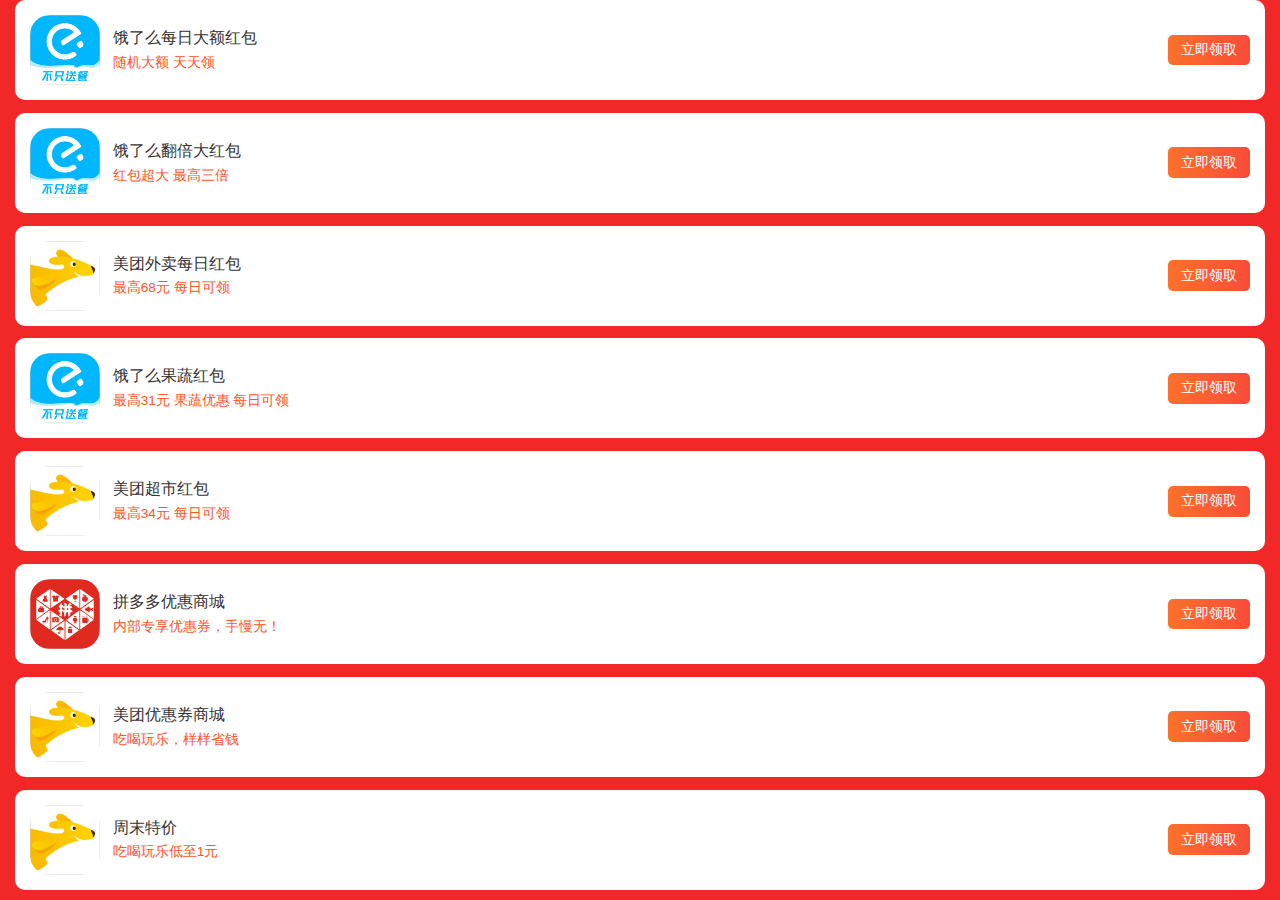
==== index.html @ 38f820df "饿了么翻倍红包" ====
<!DOCTYPE html>
<!-- saved from url=(0025)https://52cps.vercel.app/ -->
<html class="js-focus-visible" data-js-focus-visible=""><head><meta http-equiv="Content-Type" content="text/html; charset=UTF-8">
    
    <title>天天来领券(每日更新)</title>
    <meta content="width=device-width,initial-scale=1.0,maximum-scale=1.0,user-scalable=0" name="viewport">
    <meta content="yes" name="apple-mobile-web-app-capable">
    <meta content="black" name="apple-mobile-web-app-status-bar-style">
    <meta content="telephone=no" name="format-detection">
    <link href="./天天领福利_files/style.css" rel="stylesheet" type="text/css">
    <style type="text/css">

.STYLE1 {color: #FFFFFF}

    </style>
<style type="text/css">.simpread-theme-root{font-size:62.5%!important}sr-rd-content,sr-rd-desc,sr-rd-title{width:100%}sr-rd-title{display:-webkit-box;margin:1em 0 .5em;overflow:hidden;text-overflow:ellipsis;text-rendering:optimizelegibility;-webkit-line-clamp:3;-webkit-box-orient:vertical}sr-rd-content{text-align:left;word-break:break-word}sr-rd-desc{text-align:justify;line-height:2.4;margin:0 0 1.2em;box-sizing:border-box}sr-rd-content{font-size:25.6px;font-size:1.6rem;line-height:1.6}sr-rd-content h1,sr-rd-content h1 *,sr-rd-content h2,sr-rd-content h2 *,sr-rd-content h3,sr-rd-content h3 *,sr-rd-content h4,sr-rd-content h4 *,sr-rd-content h5,sr-rd-content h5 *,sr-rd-content h6,sr-rd-content h6 *{word-break:break-all}sr-rd-content div,sr-rd-content p{display:block;float:inherit;line-height:1.6;font-size:25.6px;font-size:1.6rem}sr-rd-content div,sr-rd-content p,sr-rd-content pre,sr-rd-content sr-blockquote{margin:0 0 1.2em;word-break:break-word}sr-rd-content a{padding:0 5px;vertical-align:baseline;vertical-align:initial}sr-rd-content a,sr-rd-content a:link{color:inherit;font-size:inherit;font-weight:inherit;border:none}sr-rd-content a:hover{background:transparent}sr-rd-content img{margin:10px;padding:5px;max-width:100%;background:#fff;border:1px solid #bbb;box-shadow:1px 1px 3px #d4d4d4}sr-rd-content figcaption{text-align:center;font-size:14px}sr-rd-content sr-blockquote{display:block;position:relative;padding:15px 25px;text-align:left;line-height:inherit}sr-rd-content sr-blockquote:before{position:absolute}sr-rd-content sr-blockquote *{margin:0;font-size:inherit}sr-rd-content table{width:100%;margin:0 0 1.2em;word-break:keep-all;word-break:normal;overflow:auto;border:none}sr-rd-content table td,sr-rd-content table th{border:none}sr-rd-content ul{margin:0 0 1.2em;margin-left:1.3em;padding:0;list-style:disc}sr-rd-content ol{list-style:decimal;margin:0;padding:0}sr-rd-content ol li,sr-rd-content ul li{font-size:inherit;list-style:disc;margin:0 0 1.2em}sr-rd-content ol li{list-style:decimal;margin-left:1.3em}sr-rd-content ol li *,sr-rd-content ul li *{margin:0;text-align:left;text-align:initial}sr-rd-content li ol,sr-rd-content li ul{margin-bottom:.8em;margin-left:2em}sr-rd-content li ul{list-style:circle}sr-rd-content pre{font-family:Consolas,Monaco,Andale Mono,Source Code Pro,Liberation Mono,Courier,monospace;display:block;padding:15px;line-height:1.5;word-break:break-all;word-wrap:break-word;white-space:pre;overflow:auto}sr-rd-content pre,sr-rd-content pre *,sr-rd-content pre div{font-size:17.6px;font-size:1.1rem}sr-rd-content li pre code,sr-rd-content p pre code,sr-rd-content pre{background-color:transparent;border:none}sr-rd-content pre code{margin:0;padding:0}sr-rd-content pre code,sr-rd-content pre code *{font-size:17.6px;font-size:1.1rem}sr-rd-content pre p{margin:0;padding:0;color:inherit;font-size:inherit;line-height:inherit}sr-rd-content li code,sr-rd-content p code{margin:0 4px;padding:2px 4px;font-size:17.6px;font-size:1.1rem}sr-rd-content mark{margin:0 5px;padding:2px;background:#fffdd1;border-bottom:1px solid #ffedce}.sr-rd-content-img{width:90%;height:auto}.sr-rd-content-img-load{width:48px;height:48px;margin:0;padding:0;border-style:none;border-width:0;background-repeat:no-repeat;background-image:url([data-uri])}.sr-rd-content-center{text-align:center;display:-webkit-box;-webkit-box-align:center;-webkit-box-pack:center;-webkit-box-orient:vertical}.sr-rd-content-center-small{display:-webkit-inline-box;display:-ms-inline-flexbox;display:inline-flex}.sr-rd-content-center-small img{margin:0;padding:0;border:0;box-shadow:none}.sr-rd-content-nobeautify{margin:0;padding:0;border:0;box-shadow:0 0 0}sr-rd-mult{display:-webkit-box;display:-ms-flexbox;display:flex;-webkit-box-orient:horizontal;-webkit-box-direction:normal;-ms-flex-direction:row;flex-direction:row;margin:0 0 16px;padding:16px 0 24px;width:100%;background-color:#fff;border-radius:4px;box-shadow:0 1px 2px 0 rgba(60,64,67,.3),0 2px 6px 2px rgba(60,64,67,.15)}sr-rd-mult:hover{-webkit-transition:all .45s 0ms;transition:all .45s 0ms;box-shadow:1px 1px 8px rgba(0,0,0,.16)}sr-rd-mult sr-rd-mult-content{padding:0 16px;overflow:auto}sr-rd-mult sr-rd-mult-avatar,sr-rd-mult sr-rd-mult-content{display:-webkit-box;display:-ms-flexbox;display:flex;-webkit-box-orient:vertical;-webkit-box-direction:normal;-ms-flex-direction:column;flex-direction:column}sr-rd-mult sr-rd-mult-avatar{-webkit-box-align:center;-ms-flex-align:center;align-items:center;margin:0 15px}sr-rd-mult sr-rd-mult-avatar span{display:-webkit-box;-webkit-line-clamp:1;-webkit-box-orient:vertical;max-width:75px;overflow:hidden;text-overflow:ellipsis;text-align:left;font-size:16px;font-size:1rem}sr-rd-mult sr-rd-mult-avatar img{margin-bottom:0;max-width:50px;max-height:50px;width:50px;height:50px;border-radius:50%}sr-rd-mult sr-rd-mult-avatar .sr-rd-content-center{margin:0}sr-page{display:-webkit-box;display:-ms-flexbox;display:flex;-webkit-box-orient:horizontal;-webkit-box-direction:normal;-ms-flex-direction:row;flex-direction:row;-webkit-box-pack:justify;-ms-flex-pack:justify;justify-content:space-between;width:100%}</style><style type="text/css">sr-rd-theme-github{display:none}sr-rd-content h1,sr-rd-content h2,sr-rd-content h3,sr-rd-content h4,sr-rd-content h5,sr-rd-content h6{position:relative;margin-top:1em;margin-bottom:1pc;font-weight:700;line-height:1.4;text-align:left;color:#363636}sr-rd-content h1{padding-bottom:.3em;font-size:57.6px;font-size:3.6rem;line-height:1.2}sr-rd-content h2{padding-bottom:.3em;font-size:44.8px;font-size:2.8rem;line-height:1.225}sr-rd-content h3{font-size:38.4px;font-size:2.4rem;line-height:1.43}sr-rd-content h4{font-size:32px;font-size:2rem}sr-rd-content h5,sr-rd-content h6{font-size:25.6px;font-size:1.6rem}sr-rd-content h6{color:#777}sr-rd-content ol,sr-rd-content ul{list-style-type:disc;padding:0;padding-left:2em}sr-rd-content ol ol,sr-rd-content ul ol{list-style-type:lower-roman}sr-rd-content ol ol ol,sr-rd-content ol ul ol,sr-rd-content ul ol ol,sr-rd-content ul ul ol{list-style-type:lower-alpha}sr-rd-content table{width:100%;overflow:auto;word-break:normal;word-break:keep-all}sr-rd-content table th{font-weight:700}sr-rd-content table td,sr-rd-content table th{padding:6px 13px;border:1px solid #ddd}sr-rd-content table tr{background-color:#fff;border-top:1px solid #ccc}sr-rd-content table tr:nth-child(2n){background-color:#f8f8f8}sr-rd-content sr-blockquote{border-left:4px solid #ddd}.simpread-theme-root{background-color:#fff;color:#333}sr-rd-title{font-family:PT Sans,SF UI Display,\.PingFang SC,PingFang SC,Neue Haas Grotesk Text Pro,Arial Nova,Segoe UI,Microsoft YaHei,Microsoft JhengHei,Helvetica Neue,Source Han Sans SC,Noto Sans CJK SC,Source Han Sans CN,Noto Sans SC,Source Han Sans TC,Noto Sans CJK TC,Hiragino Sans GB,sans-serif;font-size:54.4px;font-size:3.4rem;font-weight:700;line-height:1.3}sr-rd-desc{position:relative;margin:0;margin-bottom:30px;padding:25px;padding-left:56px;font-size:28.8px;font-size:1.8rem;color:#777;background-color:rgba(0,0,0,.05);box-sizing:border-box}sr-rd-desc:before{content:"\201C";position:absolute;top:-28px;left:16px;font-size:80px;font-family:Arial;color:rgba(0,0,0,.15)}sr-rd-content,sr-rd-content *,sr-rd-content div,sr-rd-content p{color:#363636;font-weight:400;line-height:1.8}sr-rd-content b *,sr-rd-content strong,sr-rd-content strong * sr-rd-content b{-webkit-animation:none 0s ease 0s 1 normal none running;animation:none 0s ease 0s 1 normal none running;-webkit-backface-visibility:visible;backface-visibility:visible;background:transparent none repeat 0 0/auto auto padding-box border-box scroll;border:medium none currentColor;border-collapse:separate;-o-border-image:none;border-image:none;border-radius:0;border-spacing:0;bottom:auto;box-shadow:none;box-sizing:content-box;caption-side:top;clear:none;clip:auto;color:#000;-webkit-columns:auto;-moz-columns:auto;columns:auto;-webkit-column-count:auto;-moz-column-count:auto;column-count:auto;-webkit-column-fill:balance;-moz-column-fill:balance;column-fill:balance;-webkit-column-gap:normal;-moz-column-gap:normal;column-gap:normal;-webkit-column-rule:medium none currentColor;-moz-column-rule:medium none currentColor;column-rule:medium none currentColor;-webkit-column-span:1;-moz-column-span:1;column-span:1;-webkit-column-width:auto;-moz-column-width:auto;column-width:auto;content:normal;counter-increment:none;counter-reset:none;cursor:auto;direction:ltr;display:inline;empty-cells:show;float:none;font-family:serif;font-size:medium;font-style:normal;font-variant:normal;font-weight:400;font-stretch:normal;line-height:normal;height:auto;-webkit-hyphens:none;-ms-hyphens:none;hyphens:none;left:auto;letter-spacing:normal;list-style:disc outside none;margin:0;max-height:none;max-width:none;min-height:0;min-width:0;opacity:1;orphans:2;outline:medium none invert;overflow:visible;overflow-x:visible;overflow-y:visible;padding:0;page-break-after:auto;page-break-before:auto;page-break-inside:auto;-webkit-perspective:none;perspective:none;-webkit-perspective-origin:50% 50%;perspective-origin:50% 50%;position:static;right:auto;-moz-tab-size:8;-o-tab-size:8;tab-size:8;table-layout:auto;text-align:left;text-align-last:auto;text-decoration:none;text-indent:0;text-shadow:none;text-transform:none;top:auto;-webkit-transform:none;transform:none;-webkit-transform-origin:50% 50% 0;transform-origin:50% 50% 0;-webkit-transform-style:flat;transform-style:flat;-webkit-transition:none 0s ease 0s;transition:none 0s ease 0s;unicode-bidi:normal;vertical-align:baseline;visibility:visible;white-space:normal;widows:2;width:auto;word-spacing:normal;z-index:auto;all:initial}sr-rd-content a,sr-rd-content a:link{color:#4183c4;text-decoration:none}sr-rd-content a:active,sr-rd-content a:focus,sr-rd-content a:hover{color:#4183c4;text-decoration:underline}sr-rd-content pre{background-color:#f7f7f7;border-radius:3px}sr-rd-content li code,sr-rd-content p code{background-color:rgba(0,0,0,.04);border-radius:3px}.simpread-multi-root{background:#f8f9fa}</style><style type="text/css">sr-rd-theme-newsprint{display:none}sr-rd-content h1,sr-rd-content h2,sr-rd-content h3,sr-rd-content h4,sr-rd-content h5,sr-rd-content h6{font-weight:700}sr-rd-content h1{font-size:48px;font-size:3rem;line-height:1.6em;margin-top:2em}sr-rd-content h2,sr-rd-content h3{font-size:32px;font-size:2rem;line-height:1.15;margin-top:2.285714em;margin-bottom:1.15em}sr-rd-content h3{font-weight:400}sr-rd-content h4{font-size:28.8px;font-size:1.8rem;margin-top:2.67em}sr-rd-content h5,sr-rd-content h6{font-size:25.6px;font-size:1.6rem}sr-rd-content h1{border-bottom:1px solid;margin-bottom:1.875em;padding-bottom:.8125em}sr-rd-content ol,sr-rd-content ul{margin:0 0 1.5em 1.5em}sr-rd-content ol li{list-style-type:decimal;list-style-position:outside}sr-rd-content ul li{list-style-type:disc;list-style-position:outside}sr-rd-content table{width:100%;margin-bottom:1.5em;font-size:25.6px;font-size:1.6rem}sr-rd-content thead th,tfoot th{padding:.25em .25em .25em .4em;text-transform:uppercase}sr-rd-content th{text-align:left}sr-rd-content td{vertical-align:top;padding:.25em .25em .25em .4em}sr-rd-content thead{background-color:#dadada}sr-rd-content tr:nth-child(2n){background:#e8e7e7}sr-rd-content sr-blockquote{padding:10px 15px;border-left-style:solid;border-left-width:10px;border-color:#d6dbdf;background:none repeat scroll 0 0 rgba(102,128,153,.05);text-align:left}sr-rd-content sr-blockquote:before{content:""}.simpread-multi-root,.simpread-theme-root{background-color:#f3f2ee;color:#2c3e50}sr-rd-title{font-family:PingFang SC,Hiragino Sans GB,Microsoft Yahei,WenQuanYi Micro Hei,sans-serif;line-height:1.5;font-weight:500;font-size:48px;font-size:3rem;color:#07b;border-bottom:1px solid;margin-bottom:1.875em;padding-bottom:.8125em}sr-rd-desc{color:rgba(102,128,153,.6);background-color:rgba(102,128,153,.075);border-radius:4px;margin-bottom:1em;padding:15px;font-size:32px;font-size:2rem;line-height:1.5;text-align:center}sr-rd-content,sr-rd-content *,sr-rd-content div,sr-rd-content p{line-height:1.8;color:#2c3e50}sr-rd-content a,sr-rd-content a:link{color:#08c;text-decoration:none}sr-rd-content a:active,sr-rd-content a:focus,sr-rd-content a:hover{color:#5ba4e5}sr-rd-content li code,sr-rd-content p code,sr-rd-content pre{background-color:#dadada}sr-rd-mult{background-color:rgba(102,128,153,.075)}</style><style type="text/css">sr-rd-theme-gothic{display:none}sr-rd-content h1{line-height:64px;line-height:4rem;margin:64px 0 28px;margin:4rem 0 1.75rem;padding:20px 30px}sr-rd-content h1,sr-rd-content h2{font-weight:400;text-align:center;text-transform:uppercase}sr-rd-content h2{line-height:48px;line-height:3rem;margin:48px 0 31px;margin:3rem 0 1.9375rem;padding:0 30px}sr-rd-content h3,sr-rd-content h4,sr-rd-content h5{font-weight:400}sr-rd-content h6{font-weight:700}sr-rd-content h1{font-size:57.6px;font-size:3.6rem}sr-rd-content h2{font-size:51.2px;font-size:3.2rem}sr-rd-content h3{font-size:40px;font-size:2.5rem}sr-rd-content h4{font-size:35.2px;font-size:2.2rem}sr-rd-content h5{font-size:30.4px;font-size:1.9rem}sr-rd-content h6{font-size:27.2px;font-size:1.7rem}sr-rd-content h1,sr-rd-content h2,sr-rd-content h3,sr-rd-content h4,sr-rd-content h5,sr-rd-content h6{margin-top:1.2em;margin-bottom:.6em;color:#111}sr-rd-content ol,sr-rd-content ul{list-style-type:disc;margin-left:3em}sr-rd-content ol ol,sr-rd-content ul ol{list-style-type:lower-roman}sr-rd-content ol ol ol,sr-rd-content ol ul ol,sr-rd-content ul ol ol,sr-rd-content ul ul ol{list-style-type:lower-alpha}sr-rd-content table{margin-bottom:20px}sr-rd-content table td,sr-rd-content table th{padding:8px;line-height:20px;line-height:1.25rem;vertical-align:top;border-top:1px solid #ddd}sr-rd-content table th{font-weight:700}sr-rd-content table thead th{vertical-align:bottom}sr-rd-content table caption+thead tr:first-child td,sr-rd-content table caption+thead tr:first-child th,sr-rd-content table colgroup+thead tr:first-child td,sr-rd-content table colgroup+thead tr:first-child th,sr-rd-content table thead:first-child tr:first-child td,sr-rd-content table thead:first-child tr:first-child th{border-top:0}sr-rd-content table tbody+tbody{border-top:2px solid #ddd}sr-rd-content sr-blockquote{margin:0 0 17.777px;margin:0 0 1.11111rem;padding:8px 17.777px 0 16.888px;padding:.5rem 1.11111rem 0 1.05556rem;border-left:1px solid gray}sr-rd-content sr-blockquote,sr-rd-content sr-blockquote p{line-height:2;color:#6f6f6f}.simpread-multi-root,.simpread-theme-root{background:#fcfcfc;color:#333}sr-rd-title{font-weight:400;line-height:64px;line-height:4rem;text-align:center;text-transform:uppercase;color:#111;font-size:51.2px;font-size:3.2rem}sr-rd-desc{margin:0 0 17.777px;margin:0 0 1.11111rem;padding:8px 17.777px 0 16.888px;padding:.5rem 1.11111rem 0 1.05556rem;font-size:32px;font-size:2rem;line-height:2;color:#6f6f6f;border-left:1px solid gray}sr-rd-content{font-weight:400;color:#333}sr-rd-content *,sr-rd-content div,sr-rd-content p{color:#333}sr-rd-content a,sr-rd-content a:link{color:#900;text-decoration:none}sr-rd-content a:active,sr-rd-content a:focus,sr-rd-content a:hover{color:#900;text-decoration:underline}sr-rd-content li code,sr-rd-content p code,sr-rd-content pre{background-color:transparent;border:1px solid #ccc}sr-rd-mult{background-color:#f2f2f2}</style><style type="text/css">sr-rd-theme-engwrite{display:none}sr-rd-content h1,sr-rd-content h2,sr-rd-content h3,sr-rd-content h4,sr-rd-content h5,sr-rd-content h6{margin:20px 0 10px;padding:0;font-weight:500;-webkit-font-smoothing:antialiased}sr-rd-content h1{font-weight:300;text-align:center;font-size:44.8px;font-size:2.8rem;color:#933d3f}sr-rd-content h2{font-size:38.4px;font-size:2.4rem;border-bottom:1px solid #ccc;color:#000}sr-rd-content h3{font-size:28.8px;font-size:1.8rem}sr-rd-content h4,sr-rd-content h5,sr-rd-content h6{font-size:25.6px;font-size:1.6rem}sr-rd-content h6{color:#777}sr-rd-content ol,sr-rd-content ul{padding-left:30px}sr-rd-content ol li>:first-child,sr-rd-content ol li ol:first-of-type,sr-rd-content ol li ul:first-of-type,sr-rd-content ul li>:first-child,sr-rd-content ul li ol:first-of-type,sr-rd-content ul li ul:first-of-type{margin-top:0}sr-rd-content ol ol,sr-rd-content ol ul,sr-rd-content ul ol,sr-rd-content ul ul{margin-bottom:0}sr-rd-content table th{font-weight:700}sr-rd-content table td,sr-rd-content table th{border:1px solid #ccc;padding:6px 13px}sr-rd-content table tr{border-top:1px solid #ccc;background-color:#fff}sr-rd-content table tr:nth-child(2n){background-color:#f8f8f8}sr-rd-content sr-blockquote{text-align:left;border-top:1px dotted #cdc7bc;border-bottom:1px dotted #cdc7bc;background-color:#f8edda;color:#777}sr-blockquote>:first-child{margin-top:0}sr-blockquote>:last-child{margin-bottom:0}.simpread-multi-root,.simpread-theme-root{background-color:#fcf5ed;color:#333}sr-rd-title{font-weight:300;text-align:center;font-size:44.8px;font-size:2.8rem;color:#933d3f}sr-rd-desc{padding:10px;background-color:#f8edda;color:#777;font-size:32px;font-size:2rem;text-align:center;border-top:1px dotted #cdc7bc;border-bottom:1px dotted #cdc7bc}sr-rd-content{padding:20px 0;margin:0 auto}sr-rd-content,sr-rd-content *,sr-rd-content div,sr-rd-content p{color:#333;line-height:1.8}sr-rd-content a,sr-rd-content a:link{color:#ae3737;text-decoration:none}sr-rd-content a:active,sr-rd-content a:focus,sr-rd-content a:hover{text-decoration:underline}sr-rd-content pre{background-color:transparent;border:1px solid #ccc;border-radius:3px}sr-rd-content li code,sr-rd-content p code{border:1px solid #eaeaea;background-color:#f4ece3;border-radius:3px}sr-rd-mult{background-color:#f8edda}</style><style type="text/css">sr-rd-theme-octopress{display:none}sr-rd-content h1{font-size:56.32px;font-size:3.52rem;line-height:30.72px;line-height:1.92rem}sr-rd-content h1,sr-rd-content h2,sr-rd-content h3,sr-rd-content h4,sr-rd-content h5,sr-rd-content h6{text-rendering:optimizelegibility;margin-bottom:20.8px;margin-bottom:1.3rem;font-weight:700}sr-rd-content h2{font-size:38.4px;font-size:2.4rem}sr-rd-content h3{font-size:33.28px;font-size:2.08rem}sr-rd-content h4{font-size:28.8px;font-size:1.8rem}sr-rd-content h5,sr-rd-content h6{font-size:25.6px;font-size:1.6rem}sr-rd-content h1,sr-rd-content h2{padding-top:27.2px;padding-top:1.7rem;padding-bottom:19.2px;padding-bottom:1.2rem;background:url("[data-uri]") 0 100% repeat-x}sr-rd-content h2{padding-top:20.8px;padding-top:1.3rem;padding-bottom:0}sr-rd-content ul{list-style-type:disc}sr-rd-content ul ul{list-style-type:circle;margin-bottom:0}sr-rd-content ul ul ul{list-style-type:square;margin-bottom:0}sr-rd-content ol{list-style-type:decimal}sr-rd-content ol ol{list-style-type:lower-alpha;margin-bottom:0}sr-rd-content ol ol ol{list-style-type:lower-roman;margin-bottom:0}sr-rd-content ol,sr-rd-content ol ol,sr-rd-content ol ul,sr-rd-content ul,sr-rd-content ul ol,sr-rd-content ul ul{margin-left:1.3em}sr-rd-content ol ol,sr-rd-content ol ul,sr-rd-content ul ol,sr-rd-content ul ul{margin-bottom:0}sr-rd-content table{width:100%;overflow:auto;word-break:normal;word-break:keep-all}sr-rd-content table th{font-weight:700}sr-rd-content table td,sr-rd-content table th{padding:6px 13px;border:1px solid #ddd}sr-rd-content table tr{background-color:#fff;border-top:1px solid #ccc}sr-rd-content table tr:nth-child(2n){background-color:#f8f8f8}sr-rd-content sr-blockquote{font-style:italic;font-size:inherit;line-height:2;padding-left:1em;border-left:4px solid hsla(0,0%,67%,.5)}.simpread-multi-root,.simpread-theme-root{background:#f8f8f8 url("[data-uri]") 0 0;color:#333}sr-rd-title{font-size:56.32px;font-size:3.52rem;line-height:64px;line-height:4rem;font-weight:700;background:url([data-uri]…sTAAALEwEAmpwYAAAAFUlEQVQIHWNIS0sr/v//PwMMDzY+ADqMahlW4J91AAAAAElFTkSuQmCC) 0 100% repeat-x}sr-rd-desc{font-style:italic;font-size:30.72px;font-size:1.92rem;line-height:2;padding-left:1em;border-left:4px solid hsla(0,0%,67%,.5)}sr-rd-content{margin:0 auto;padding:1em 0}sr-rd-content,sr-rd-content *,sr-rd-content div,sr-rd-content p{line-height:2;color:#333}sr-rd-content a,sr-rd-content a:link{color:#1863a1;text-decoration:underline}sr-rd-content a:active,sr-rd-content a:focus,sr-rd-content a:hover{color:#0181eb;text-decoration:underline}sr-rd-content pre{color:#586e75;background-color:#fdf6e3;border-radius:.4em;border:1px solid #e7dec3}sr-rd-content li code,sr-rd-content p code{color:#555;background-color:transparent;border:1px solid #ddd}sr-rd-mult{background-color:#ededed}</style><style type="text/css">sr-rd-theme-pixyii{display:none}sr-rd-content h1,sr-rd-content h1 *,sr-rd-content h2,sr-rd-content h2 *,sr-rd-content h3,sr-rd-content h3 *,sr-rd-content h4,sr-rd-content h4 *,sr-rd-content h5,sr-rd-content h5 *,sr-rd-content h6,sr-rd-content h6 *{color:inherit;font-weight:900;line-height:1.2;margin:1em 0}sr-rd-content h1,sr-rd-content h1 *{font-size:62.72px;font-size:3.92rem}sr-rd-content h2,sr-rd-content h2 *{font-size:58.24px;font-size:3.64rem}sr-rd-content h3,sr-rd-content h3 *{font-size:36.4px;font-size:2.275rem}sr-rd-content h4,sr-rd-content h4 *{font-size:29.12px;font-size:1.82rem}sr-rd-content h5,sr-rd-content h5 *,sr-rd-content h6,sr-rd-content h6 *{font-size:25.168px;font-size:1.573rem}sr-rd-content ol,sr-rd-content ul{font-size:28px;font-size:1.75rem;line-height:24px;line-height:1.5rem}sr-rd-content li{font-size:25.2px;font-size:1.575rem;line-height:1.8;margin:0;position:relative}sr-rd-content table{width:100%;font-size:25.2px;font-size:1.575rem}sr-rd-content table>tbody>tr>td,sr-rd-content table>tbody>tr>th,sr-rd-content table>tfoot>tr>td,sr-rd-content table>tfoot>tr>th,sr-rd-content table>thead>tr>td,sr-rd-content table>thead>tr>th{padding:12px;line-height:1.2;vertical-align:top;border-top:1px solid #333}sr-rd-content table>thead>tr>th{vertical-align:bottom;border-bottom:2px solid #333}sr-rd-content table>caption+thead>tr:first-child>td,sr-rd-content table>caption+thead>tr:first-child>th,sr-rd-content table>colgroup+thead>tr:first-child>td,sr-rd-content table>colgroup+thead>tr:first-child>th,sr-rd-content table>thead:first-child>tr:first-child>td,sr-rd-content table>thead:first-child>tr:first-child>th{border-top:0}sr-rd-content table>tbody+tbody{border-top:2px solid #333}sr-rd-content sr-blockquote{margin:16px 0;margin:1rem 0;padding:1.33em;font-style:italic;border-left:5px solid #7a7a7a;color:#555}.simpread-theme-root{background-color:#fff;color:#555}sr-rd-title{font-family:PingFang SC,Hiragino Sans GB,Microsoft Yahei,WenQuanYi Micro Hei,sans-serif;font-size:67.2px;font-size:4.2rem;font-weight:900;line-height:1.2}sr-rd-desc{margin:16px 0;margin:1rem 0;padding:1.33em;font-style:italic;font-size:32px;font-size:2rem;line-height:2;border-left:5px solid #7a7a7a;color:#555}sr-rd-content{font-size:33.6px;font-size:2.1rem;line-height:1.8;font-weight:400;color:#555}sr-rd-content *,sr-rd-content div,sr-rd-content p{color:#555;font-size:28px;font-size:1.75rem;line-height:1.8;font-weight:300}sr-rd-content b,sr-rd-content b *,sr-rd-content strong,sr-rd-content strong *{font-weight:700}sr-rd-content a,sr-rd-content a:active,sr-rd-content a:focus,sr-rd-content a:hover,sr-rd-content a:link{color:#463f5c;text-decoration:underline}sr-rd-content sr-blockquote code{font-size:inherit}sr-rd-content pre{border:1px solid #7a7a7a}sr-rd-content li code,sr-rd-content p code,sr-rd-content pre{color:#7a7a7a;background-color:transparent}.simpread-multi-root{background:#f8f9fa}</style><style type="text/css">sr-rd-theme-monospace{display:none}sr-rd-content h1,sr-rd-content h2,sr-rd-content h3,sr-rd-content h4,sr-rd-content h5,sr-rd-content h6{font-weight:700;color:#6363ac}sr-rd-content h1{font-size:35.2px;font-size:2.2rem}sr-rd-content h2{font-size:32px;font-size:2rem}sr-rd-content h3{font-size:28.8px;font-size:1.8rem}sr-rd-content h4{font-size:25.6px;font-size:1.6rem}sr-rd-content h5{font-size:22.4px;font-size:1.4rem}sr-rd-content h6{font-size:20.8px;font-size:1.3rem}sr-rd-content strong{color:#b5302e}sr-rd-content em{font-style:italic;color:#400469}sr-rd-content ol,sr-rd-content ul{list-style-type:none}sr-rd-content ol li,sr-rd-content ul li{margin:0}sr-rd-content table{line-height:25.6px;line-height:1.6rem;border-collapse:collapse;border-spacing:0;empty-cells:show;border:1px solid #cbcbcb}sr-rd-content thead{background-color:#e0e0e0;color:#000;text-align:left;vertical-align:bottom}sr-rd-content td,sr-rd-content th{border-left:1px solid #cbcbcb;border-width:0 0 0 1px;margin:0;overflow:visible;padding:.5em 1em}sr-rd-content sr-blockquote{background-color:hsla(0,0%,50%,.05);border-top-right-radius:5px;border-bottom-right-radius:5px;border-left:8px solid #979797;line-height:2}sr-rd-content sr-blockquote *{line-height:inherit}.simpread-theme-root{color:#333;background:#fff}sr-rd-title{font-size:44.8px;font-size:2.8rem;line-height:1.2;font-weight:700;color:#6363ac}sr-rd-desc{padding:10px;background-color:hsla(0,0%,50%,.05);font-size:28.8px;font-size:1.8rem;text-align:center;border-top-right-radius:5px;border-bottom-right-radius:5px;border-left:8px solid #979797}sr-rd-content{color:#333}sr-rd-content,sr-rd-content *,sr-rd-content div,sr-rd-content p{line-height:1.7}sr-rd-content a,sr-rd-content a:link{color:#005dad;text-decoration:underline}sr-rd-content a:active,sr-rd-content a:focus,sr-rd-content a:hover{color:#fff;background-color:#2a6496;text-decoration:none}sr-rd-content pre{color:#e9eded;background-color:#263238}sr-rd-content li code,sr-rd-content p code{color:#949415;background-color:transparent}.simpread-multi-root{background:#f8f9fa}</style><style type="text/css">sr-rd-theme-night{display:none}sr-rd-content h1{margin-top:2em}sr-rd-content h1,sr-rd-content h2,sr-rd-content h3,sr-rd-content h4,sr-rd-content h5,sr-rd-content h6{color:#dedede;font-weight:400;clear:both;-ms-word-wrap:break-word;word-wrap:break-word;margin:0;padding:0}sr-rd-content h1{font-size:57.6px;font-size:3.6rem;line-height:64px;line-height:4rem;margin-bottom:38.4px;margin-bottom:2.4rem;letter-spacing:-1.5px}sr-rd-content h2{font-size:38.4px;font-size:2.4rem;line-height:48px;line-height:3rem}sr-rd-content h2,sr-rd-content h3{margin-bottom:38.4px;margin-bottom:2.4rem;letter-spacing:-1px}sr-rd-content h3{font-size:28.8px;font-size:1.8rem;line-height:38.4px;line-height:2.4rem}sr-rd-content h4{font-size:25.6px;font-size:1.6rem;line-height:35.2px;line-height:2.2rem;margin-bottom:38.4px;margin-bottom:2.4rem}sr-rd-content h5{font-size:16px;font-size:1rem;line-height:20px;line-height:1.25rem;margin-bottom:24px;margin-bottom:1.5rem}sr-rd-content h6{font-size:25.6px;font-size:1.6rem;line-height:25.6px;line-height:1.6rem;margin-bottom:12px;margin-bottom:.75rem;font-weight:700}sr-rd-content ol,sr-rd-content ul{padding:0 0 0 30px;padding:0 0 0 1.875rem}sr-rd-content ul{list-style:square}sr-rd-content ol{list-style:decimal}sr-rd-content ol ol,sr-rd-content ol ul,sr-rd-content ul ol,sr-rd-content ul ul{margin:0}sr-rd-content li div{padding-top:0}sr-rd-content li,sr-rd-content li p{margin:0;position:relative}sr-rd-content table{margin-top:0;margin-bottom:24px;margin-bottom:1.5rem;border-collapse:collapse;border-spacing:0;page-break-inside:auto;text-align:left}sr-rd-content table a{color:#dedede}sr-rd-content thead{display:table-header-group}sr-rd-content table td,sr-rd-content table th{border:1px solid #474d54}sr-rd-content sr-blockquote{margin:0 0 30px 30px;margin:0 0 1.875rem 1.875rem;border-left:2px solid #474d54;padding-left:30px;margin-top:35px;line-height:2}.simpread-multi-root,.simpread-theme-root{background:#363b40;color:#b8bfc6}sr-rd-title{color:#dedede;font-size:50.4px;font-size:3.15rem;line-height:56px;line-height:3.5rem;letter-spacing:-1.5px}sr-rd-desc{margin:35px;margin-left:0;padding-left:30px;padding-left:1.875rem;font-size:32px;font-size:2rem;line-height:2;border-left:2px solid #474d54}sr-rd-content,sr-rd-desc{color:#b8bfc6}sr-rd-content *,sr-rd-content div,sr-rd-content p{color:#b8bfc6;margin-top:0;line-height:2}sr-rd-content a,sr-rd-content a:link{color:#e0e0e0;text-decoration:underline;-webkit-transition:all .2s ease-in-out;transition:all .2s ease-in-out}sr-rd-content a:active,sr-rd-content a:focus,sr-rd-content a:hover{color:#fff}sr-rd-content pre{background-color:transparent;border:1px solid}sr-rd-content li code,sr-rd-content p code{background:rgba(0,0,0,.05)}sr-rd-mult{background-color:#2d3034}panel{background-color:#2e2e2e!important}panel panel-tab span{color:#fff}panel sr-opt-gp sr-opt-label{color:rgba(108,255,240,.8);font-weight:400}panel text-field-float{color:rgba(108,255,240,.8)!important;font-weight:400!important}panel list-field{background-color:transparent!important}panel list-field:hover list-field-name{color:#fff!important;font-weight:700}panel input,panel list-field-name{color:hsla(35,10%,76%,.87)!important}panel list-view{background-color:#2e2e2e!important}panel-tabs{border-bottom-color:#393d40!important}sr-annote{color:#333}</style><style type="text/css">sr-rd-theme-dark{display:none}sr-rd-content h1,sr-rd-content h2,sr-rd-content h3,sr-rd-content h4,sr-rd-content h5,sr-rd-content h6{font-weight:700;color:#dbdbfd}sr-rd-content h1{font-size:48px;font-size:3rem}sr-rd-content h2{font-size:44.8px;font-size:2.8rem}sr-rd-content h3{font-size:40px;font-size:2.5rem}sr-rd-content h4,sr-rd-content h5,sr-rd-content h6{color:#549ad8}sr-rd-content h5{font-size:32px;font-size:2rem}sr-rd-content h6{font-size:28.8px;font-size:1.8rem}sr-rd-content strong{color:#ffffc5}sr-rd-content em{color:#c885f5}sr-rd-content table{width:100%;line-height:25.6px;line-height:1.6rem;border-collapse:collapse;border-spacing:0;empty-cells:show;border:1px solid #cbcbcb}sr-rd-content thead{background-color:#263238;color:#f5f5f5;text-align:left;vertical-align:bottom}sr-rd-content table td,sr-rd-content table th{border-left:1px solid #cbcbcb;border-width:0 0 0 1px;margin:0;overflow:visible;padding:.5em 1em}sr-rd-content sr-blockquote{background-color:hsla(0,0%,50%,.05);border-top-right-radius:5px;border-bottom-right-radius:5px;border-left:8px solid #979797;color:#ebebeb}.simpread-multi-root,.simpread-theme-root{color:#ebebeb;background:#222}sr-rd-title{padding-bottom:.3em;font-size:44.8px;font-size:2.8rem;font-weight:700;line-height:1.2;color:#dbdbfd;border-bottom:1px solid #eee}sr-rd-desc{margin:20px;margin-left:0;padding:5px 20px;font-size:28.8px;font-size:1.8rem;background-color:hsla(0,0%,50%,.05);color:#ebebeb;border-top-right-radius:5px;border-bottom-right-radius:5px;border-left:8px solid #979797}sr-rd-content,sr-rd-content *,sr-rd-content div,sr-rd-content p{line-height:1.7;color:#ebebeb}sr-rd-content a,sr-rd-content a:link{color:#8ac9ff;text-decoration:underline}sr-rd-content a:active,sr-rd-content a:focus,sr-rd-content a:hover{background-color:#2a6496;color:#fff;text-decoration:none}sr-rd-content pre{color:#e9eded;background-color:#263238}sr-rd-content li code,sr-rd-content p code{color:#caca16;background-color:transparent}sr-rd-mult{background-color:hsla(0,0%,50%,.1)}panel{background-color:#222!important}panel panel-tab span{color:#fff}panel sr-opt-gp sr-opt-label{color:rgba(108,255,240,.8);font-weight:400}panel text-field-float{color:rgba(108,255,240,.8)!important;font-weight:400!important}panel list-field{background-color:transparent!important}panel list-field:hover list-field-name{color:#fff!important;font-weight:700}panel input,panel list-field-name{color:hsla(35,10%,76%,.87)!important}panel list-view{background-color:#222!important}panel text-field input{color:rgba(108,255,240,.8)!important}panel-tabs{border-bottom-color:#393d40!important}sr-annote{color:#333}</style><style type="text/css">sr-rd-theme-mail{display:none}sr-rd-content h1,sr-rd-content h2,sr-rd-content h3,sr-rd-content h4,sr-rd-content h5,sr-rd-content h6{position:relative;margin-top:1em;margin-bottom:1pc;font-weight:700;line-height:1.4;text-align:left;color:#363636}sr-rd-content h1{padding-bottom:.3em;font-size:36p;line-height:1.2}sr-rd-content h2{padding-bottom:.3em;font-size:28p;line-height:1.225}sr-rd-content h3{font-size:24p;line-height:1.43}sr-rd-content h4{font-size:2p}sr-rd-content h5{font-size:16px}sr-rd-content h6{font-size:16px;color:#777}sr-rd-content ol,sr-rd-content ul{list-style-type:disc;padding:0;padding-left:2em}sr-rd-content ol ol,sr-rd-content ul ol{list-style-type:lower-roman}sr-rd-content ol ol ol,sr-rd-content ol ul ol,sr-rd-content ul ol ol,sr-rd-content ul ul ol{list-style-type:lower-alpha}sr-rd-content table{width:100%;overflow:auto;word-break:normal;word-break:keep-all}sr-rd-content table th{font-weight:700}sr-rd-content table td,sr-rd-content table th{padding:6px 13px;border:1px solid #ddd}sr-rd-content table tr{background-color:#fff;border-top:1px solid #ccc}sr-rd-content table tr:nth-child(2n){background-color:#f8f8f8}sr-rd-content sr-blockquote{border-left:4px solid #ddd}.simpread-theme-root{background-color:#fff;color:#333}.sr-header{display:-webkit-inline-box;display:-ms-inline-flexbox;display:inline-flex;-webkit-box-pack:left;-ms-flex-pack:left;justify-content:left;width:100%;margin:10px 0;height:41px;border-bottom:1px solid #e0e0e0;padding-bottom:10px}.sr-header,.sr-header a{-webkit-box-orient:horizontal;-webkit-box-direction:normal;-ms-flex-direction:row;flex-direction:row;-webkit-box-align:center;-ms-flex-align:center;align-items:center;color:#195bf7}.sr-header a{display:-webkit-box;display:-ms-flexbox;display:flex;text-decoration:none}.sr-header .sr-name{height:41px;line-height:41px;font-size:20px;font-weight:700;text-decoration:none}.sr-header .sr-logo{display:block;width:41px;height:41px;background-repeat:no-repeat;background-position:50%;background-image:url(https://simpread-1254315611.file.myqcloud.com/favicon/favicon-32x32.png);margin-right:5px}.sr-header .sr-slogan{height:41px;line-height:44px;font-weight:700;font-size:15px}.sr-rd-footer{font-size:14px;text-align:center;color:#363636}.sr-rd-footer-group{display:-webkit-box;display:-ms-flexbox;display:flex;height:20px}.sr-rd-footer-line{width:100%;border-top:1px solid #e0e0e0}.sr-rd-footer-text{min-width:150px;line-height:0;text-align:center}.sr-rd-footer-copywrite{margin:10px 0 0;color:#363636}.sr-rd-footer-copywrite abbr{-webkit-font-feature-settings:normal;font-feature-settings:normal;font-variant:normal;text-decoration:none}.sr-rd-footer-copywrite .second{margin:10px 0}.sr-rd-footer-copywrite .third a:hover{border:none!important}.sr-rd-footer-copywrite .third a:first-child{margin-right:50px}.sr-rd-footer-copywrite .sr-icon{display:-webkit-inline-box;display:-ms-inline-flexbox;display:inline-flex;-webkit-box-pack:center;-ms-flex-pack:center;justify-content:center;-webkit-box-align:center;-ms-flex-align:center;align-items:center;width:33px;height:33px;opacity:.8;-webkit-transition:opacity .5s ease;transition:opacity .5s ease;cursor:pointer}.sr-rd-footer-copywrite .sr-icon:hover{opacity:1}.sr-rd-footer-copywrite a,.sr-rd-footer-copywrite a:link,.sr-rd-footer-copywrite a:visited{margin:0;padding:0;color:inherit;background-color:transparent;font-size:inherit!important;line-height:normal;text-decoration:none;vertical-align:baseline;vertical-align:initial;border:none!important;box-sizing:border-box}.sr-rd-footer-copywrite a:focus,.sr-rd-footer-copywrite a:hover,.sr-rd-footer a:active{color:inherit;text-decoration:none;border-bottom:1px dotted!important}.sr-rd-content-desc{margin:0;padding:0 0 0 1em;color:#363636;line-height:2;font-size:18px;border-left:4px solid hsla(0,0%,67%,.5)}sr-rd-content{font-size:16px;line-height:1.6}sr-rd-content h1,sr-rd-content h1 *,sr-rd-content h2,sr-rd-content h2 *,sr-rd-content h3,sr-rd-content h3 *,sr-rd-content h4,sr-rd-content h4 *,sr-rd-content h5,sr-rd-content h5 *,sr-rd-content h6,sr-rd-content h6 *{word-break:break-all}sr-rd-content div,sr-rd-content p{display:block;float:inherit;line-height:1.6;font-size:16px}sr-rd-content,sr-rd-content *,sr-rd-content div,sr-rd-content p{color:#363636;font-weight:400;line-height:1.8}sr-rd-content strong,sr-rd-content strong *{-webkit-animation:none 0s ease 0s 1 normal none running;animation:none 0s ease 0s 1 normal none running;-webkit-backface-visibility:visible;backface-visibility:visible;background:transparent none repeat 0 0/auto auto padding-box border-box scroll;border:medium none currentColor;border-collapse:separate;-o-border-image:none;border-image:none;border-radius:0;border-spacing:0;bottom:auto;box-shadow:none;box-sizing:content-box;caption-side:top;clear:none;clip:auto;color:#000;-webkit-columns:auto;-moz-columns:auto;columns:auto;-webkit-column-count:auto;-moz-column-count:auto;column-count:auto;-webkit-column-fill:balance;-moz-column-fill:balance;column-fill:balance;-webkit-column-gap:normal;-moz-column-gap:normal;column-gap:normal;-webkit-column-rule:medium none currentColor;-moz-column-rule:medium none currentColor;column-rule:medium none currentColor;-webkit-column-span:1;-moz-column-span:1;column-span:1;-webkit-column-width:auto;-moz-column-width:auto;column-width:auto;content:normal;counter-increment:none;counter-reset:none;cursor:auto;direction:ltr;display:inline;empty-cells:show;float:none;font-family:serif;font-size:medium;font-style:normal;font-variant:normal;font-weight:400;font-stretch:normal;line-height:normal;height:auto;-webkit-hyphens:none;-ms-hyphens:none;hyphens:none;left:auto;letter-spacing:normal;list-style:disc outside none;margin:0;max-height:none;max-width:none;min-height:0;min-width:0;opacity:1;orphans:2;outline:medium none invert;overflow:visible;overflow-x:visible;overflow-y:visible;padding:0;page-break-after:auto;page-break-before:auto;page-break-inside:auto;-webkit-perspective:none;perspective:none;-webkit-perspective-origin:50% 50%;perspective-origin:50% 50%;position:static;right:auto;-moz-tab-size:8;-o-tab-size:8;tab-size:8;table-layout:auto;text-align:left;text-align-last:auto;text-decoration:none;text-indent:0;text-shadow:none;text-transform:none;top:auto;-webkit-transform:none;transform:none;-webkit-transform-origin:50% 50% 0;transform-origin:50% 50% 0;-webkit-transform-style:flat;transform-style:flat;-webkit-transition:none 0s ease 0s;transition:none 0s ease 0s;unicode-bidi:normal;vertical-align:baseline;visibility:visible;white-space:normal;widows:2;width:auto;word-spacing:normal;z-index:auto;all:initial}sr-rd-content a,sr-rd-content a:link{color:#4183c4;text-decoration:none}sr-rd-content a:active,sr-rd-content a:focus,sr-rd-content a:hover{color:#4183c4;text-decoration:underline}sr-rd-content figure{margin:0;padding:0}sr-rd-content img{display:inline-block;padding:0;height:auto;line-height:100%;max-width:50%;text-decoration:none;vertical-align:text-bottom;border-radius:10px;outline:none}sr-rd-content pre{background-color:#f7f7f7;border-radius:3px}sr-rd-content pre *{font-size:1.1px}sr-rd-content li code,sr-rd-content p code{background-color:rgba(0,0,0,.04);border-radius:3px}.simpread-multi-root{background:#f8f9fa}.sr-rd-mult{display:-webkit-box;display:-ms-flexbox;display:flex;-webkit-box-orient:horizontal;-webkit-box-direction:normal;-ms-flex-direction:row;flex-direction:row;margin:0 0 16px;padding:16px 0 24px;width:100%;background-color:#fff;border-bottom:1px solid #e0e0e0}.sr-rd-mult .sr-rd-mult-content{padding:0 16px;overflow:auto}.sr-rd-mult .sr-rd-mult-avatar{margin:0 15px}.sr-rd-mult .sr-rd-mult-avatar span{display:-webkit-box;-webkit-line-clamp:1;-webkit-box-orient:vertical;max-width:75px;overflow:hidden;text-overflow:ellipsis;text-align:left;font-size:16px;font-size:1rem}.sr-rd-mult .sr-rd-mult-avatar img{margin-bottom:0;max-width:50px;max-height:50px;width:50px;height:50px;border-radius:50%}.sr-rd-mult .sr-rd-mult-avatar .sr-rd-content-center{margin:0}sr-rd-content.embed *{font-size:medium}sr-rd-content.embed img{max-width:100%}sr-rd-content.embed a,sr-rd-content.embed a:hover{color:inherit;font-size:medium}sr-rd-content.embed a:hover{background-color:inherit}sr-rd-content.embed .MathJax_Processed,sr-rd-content.embed math{display:none}sr-rd-content.embed pre{color:#000;color:initial;background-color:transparent}sr-rd-content.embed pre,sr-rd-content.embed pre *{font-size:13px!important}</style><style type="text/css">@media (pointer:coarse){sr-read{margin:20px 5%!important;min-width:0!important;max-width:90%!important}sr-rd-title{margin-top:0;font-size:2.7rem}sr-rd-content sr-blockquote,sr-rd-desc{margin:10 0!important;padding:0 0 0 10px!important;width:90%;font-size:1.8rem;font-style:normal;line-height:1.7;text-align:justify}sr-rd-content{font-size:1.75rem;font-weight:300}sr-rd-content figure{margin:0;padding:0;text-align:center}sr-rd-content a,sr-rd-content a:link,sr-rd-content li code,sr-rd-content p code{font-size:inherit}sr-rd-footer{margin-top:20px}sr-blockquote,sr-blockquote *{margin:5px!important;padding:5px!important}sr-rd-content h1,sr-rd-content h2,sr-rd-content h3,sr-rd-content h4,sr-rd-content h5,sr-rd-content h6,sr-rd-title{font-family:PingFang SC,Verdana,Helvetica Neue,Microsoft Yahei,Hiragino Sans GB,Microsoft Sans Serif,WenQuanYi Micro Hei,sans-serif;color:#000;font-weight:100;line-height:1.35}sr-rd-content-h1,sr-rd-content-h2,sr-rd-content-h3,sr-rd-content-h4,sr-rd-content-h5,sr-rd-content-h6,sr-rd-content h1,sr-rd-content h2,sr-rd-content h3,sr-rd-content h4,sr-rd-content h5,sr-rd-content h6{margin-top:1.2em;margin-bottom:.6em;line-height:1.35}sr-rd-content-h1,sr-rd-content h1{font-size:1.8em}sr-rd-content-h2,sr-rd-content h2{font-size:1.6em}sr-rd-content-h3,sr-rd-content h3{font-size:1.4em}sr-rd-content-h4,sr-rd-content-h5,sr-rd-content-h6,sr-rd-content h4,sr-rd-content h5,sr-rd-content h6{font-size:1.2em}sr-rd-content-ul,sr-rd-content ul{margin-left:1.3em!important;list-style:disc}sr-rd-content-ol,sr-rd-content ol{list-style:decimal;margin-left:1.9em!important}sr-rd-content-ol ol,sr-rd-content-ol ul,sr-rd-content-ul ol,sr-rd-content-ul ul,sr-rd-content li ol,sr-rd-content li ul{margin-bottom:.8em;margin-left:2em!important}sr-rd-content img{margin:0;padding:0;border:0;max-width:100%!important;height:auto;box-shadow:0 20px 20px -10px rgba(0,0,0,.1)}sr-rd-mult{min-width:0;background-color:#fff;box-shadow:0 1px 6px rgba(32,33,36,.28);border-radius:8px}sr-rd-mult sr-rd-mult-avatar div{margin:0}sr-rd-mult sr-rd-mult-avatar .sr-rd-content-center-small{margin:7px 0!important}sr-rd-mult sr-rd-mult-avatar span{display:block}sr-rd-mult sr-rd-mult-content{padding-left:0}@media only screen and (max-device-width:1024px){.simpread-theme-root,html.simpread-theme-root{font-size:80%!important}sr-rd-mult sr-rd-mult-avatar img{width:50px;height:50px;min-width:50px;min-height:50px}}@media only screen and (max-device-width:414px){.simpread-theme-root,html.simpread-theme-root{font-size:70%!important}sr-rd-mult sr-rd-mult-avatar img{width:30px;height:30px;min-width:30px;min-height:30px}}@media only screen and (max-device-width:320px){.simpread-theme-root,html.simpread-theme-root{font-size:90%!important}sr-rd-content p{margin-bottom:.5em}}}</style><style type="text/css">button[aria-label][data-balloon-pos]{overflow:visible}[aria-label][data-balloon-pos]{position:relative;cursor:pointer}[aria-label][data-balloon-pos]:after{text-indent:0;font-family:-apple-system,BlinkMacSystemFont,Segoe UI,Roboto,Oxygen,Ubuntu,Cantarell,Open Sans,Helvetica Neue,sans-serif;font-weight:400;font-style:normal;text-shadow:none;font-size:12px;background:hsla(0,0%,6%,.95);border-radius:2px;color:#fff;content:attr(aria-label);padding:.5em 1em;white-space:nowrap}[aria-label][data-balloon-pos]:after,[aria-label][data-balloon-pos]:before{opacity:0;pointer-events:none;-webkit-transition:all .18s ease-out .18s;transition:all .18s ease-out .18s;position:absolute;z-index:10}[aria-label][data-balloon-pos]:before{width:0;height:0;border:5px solid transparent;border-top-color:hsla(0,0%,6%,.95);content:""}[aria-label][data-balloon-pos]:hover:after,[aria-label][data-balloon-pos]:hover:before,[aria-label][data-balloon-pos]:not([data-balloon-nofocus]):focus:after,[aria-label][data-balloon-pos]:not([data-balloon-nofocus]):focus:before,[aria-label][data-balloon-pos][data-balloon-visible]:after,[aria-label][data-balloon-pos][data-balloon-visible]:before{opacity:1;pointer-events:none}[aria-label][data-balloon-pos].font-awesome:after{font-family:FontAwesome,-apple-system,BlinkMacSystemFont,Segoe UI,Roboto,Oxygen,Ubuntu,Cantarell,Open Sans,Helvetica Neue,sans-serif}[aria-label][data-balloon-pos][data-balloon-break]:after{white-space:pre}[aria-label][data-balloon-pos][data-balloon-break][data-balloon-length]:after{white-space:pre-line;word-break:break-word}[aria-label][data-balloon-pos][data-balloon-blunt]:after,[aria-label][data-balloon-pos][data-balloon-blunt]:before{-webkit-transition:none;transition:none}[aria-label][data-balloon-pos][data-balloon-pos=up]:after{margin-bottom:10px}[aria-label][data-balloon-pos][data-balloon-pos=up]:after,[aria-label][data-balloon-pos][data-balloon-pos=up]:before{bottom:100%;left:50%;-webkit-transform:translate(-50%,4px);transform:translate(-50%,4px);-webkit-transform-origin:top;transform-origin:top}[aria-label][data-balloon-pos][data-balloon-pos=up]:hover:after,[aria-label][data-balloon-pos][data-balloon-pos=up]:hover:before,[aria-label][data-balloon-pos][data-balloon-pos=up][data-balloon-visible]:after,[aria-label][data-balloon-pos][data-balloon-pos=up][data-balloon-visible]:before{-webkit-transform:translate(-50%);transform:translate(-50%)}[aria-label][data-balloon-pos][data-balloon-pos=up-left]:after{bottom:100%;left:0;margin-bottom:10px;-webkit-transform:translateY(4px);transform:translateY(4px);-webkit-transform-origin:top;transform-origin:top}[aria-label][data-balloon-pos][data-balloon-pos=up-left]:before{bottom:100%;left:5px;-webkit-transform:translateY(4px);transform:translateY(4px);-webkit-transform-origin:top;transform-origin:top}[aria-label][data-balloon-pos][data-balloon-pos=up-left]:hover:after,[aria-label][data-balloon-pos][data-balloon-pos=up-left]:hover:before,[aria-label][data-balloon-pos][data-balloon-pos=up-left][data-balloon-visible]:after,[aria-label][data-balloon-pos][data-balloon-pos=up-left][data-balloon-visible]:before{-webkit-transform:translate(0);transform:translate(0)}[aria-label][data-balloon-pos][data-balloon-pos=up-right]:after{bottom:100%;right:0;margin-bottom:10px;-webkit-transform:translateY(4px);transform:translateY(4px);-webkit-transform-origin:top;transform-origin:top}[aria-label][data-balloon-pos][data-balloon-pos=up-right]:before{bottom:100%;right:5px;-webkit-transform:translateY(4px);transform:translateY(4px);-webkit-transform-origin:top;transform-origin:top}[aria-label][data-balloon-pos][data-balloon-pos=up-right]:hover:after,[aria-label][data-balloon-pos][data-balloon-pos=up-right]:hover:before,[aria-label][data-balloon-pos][data-balloon-pos=up-right][data-balloon-visible]:after,[aria-label][data-balloon-pos][data-balloon-pos=up-right][data-balloon-visible]:before{-webkit-transform:translate(0);transform:translate(0)}[aria-label][data-balloon-pos][data-balloon-pos=down]:after{left:50%;margin-top:10px;top:100%;-webkit-transform:translate(-50%,-4px);transform:translate(-50%,-4px)}[aria-label][data-balloon-pos][data-balloon-pos=down]:before{width:0;height:0;border:5px solid transparent;border-bottom-color:hsla(0,0%,6%,.95);left:50%;top:100%;-webkit-transform:translate(-50%,-4px);transform:translate(-50%,-4px)}[aria-label][data-balloon-pos][data-balloon-pos=down]:hover:after,[aria-label][data-balloon-pos][data-balloon-pos=down]:hover:before,[aria-label][data-balloon-pos][data-balloon-pos=down][data-balloon-visible]:after,[aria-label][data-balloon-pos][data-balloon-pos=down][data-balloon-visible]:before{-webkit-transform:translate(-50%);transform:translate(-50%)}[aria-label][data-balloon-pos][data-balloon-pos=down-left]:after{left:0;margin-top:10px;top:100%;-webkit-transform:translateY(-4px);transform:translateY(-4px)}[aria-label][data-balloon-pos][data-balloon-pos=down-left]:before{width:0;height:0;border:5px solid transparent;border-bottom-color:hsla(0,0%,6%,.95);left:5px;top:100%;-webkit-transform:translateY(-4px);transform:translateY(-4px)}[aria-label][data-balloon-pos][data-balloon-pos=down-left]:hover:after,[aria-label][data-balloon-pos][data-balloon-pos=down-left]:hover:before,[aria-label][data-balloon-pos][data-balloon-pos=down-left][data-balloon-visible]:after,[aria-label][data-balloon-pos][data-balloon-pos=down-left][data-balloon-visible]:before{-webkit-transform:translate(0);transform:translate(0)}[aria-label][data-balloon-pos][data-balloon-pos=down-right]:after{right:0;margin-top:10px;top:100%;-webkit-transform:translateY(-4px);transform:translateY(-4px)}[aria-label][data-balloon-pos][data-balloon-pos=down-right]:before{width:0;height:0;border:5px solid transparent;border-bottom-color:hsla(0,0%,6%,.95);right:5px;top:100%;-webkit-transform:translateY(-4px);transform:translateY(-4px)}[aria-label][data-balloon-pos][data-balloon-pos=down-right]:hover:after,[aria-label][data-balloon-pos][data-balloon-pos=down-right]:hover:before,[aria-label][data-balloon-pos][data-balloon-pos=down-right][data-balloon-visible]:after,[aria-label][data-balloon-pos][data-balloon-pos=down-right][data-balloon-visible]:before{-webkit-transform:translate(0);transform:translate(0)}[aria-label][data-balloon-pos][data-balloon-pos=left]:after{margin-right:10px;right:100%;top:50%;-webkit-transform:translate(4px,-50%);transform:translate(4px,-50%)}[aria-label][data-balloon-pos][data-balloon-pos=left]:before{width:0;height:0;border:5px solid transparent;border-left-color:hsla(0,0%,6%,.95);right:100%;top:50%;-webkit-transform:translate(4px,-50%);transform:translate(4px,-50%)}[aria-label][data-balloon-pos][data-balloon-pos=left]:hover:after,[aria-label][data-balloon-pos][data-balloon-pos=left]:hover:before,[aria-label][data-balloon-pos][data-balloon-pos=left][data-balloon-visible]:after,[aria-label][data-balloon-pos][data-balloon-pos=left][data-balloon-visible]:before{-webkit-transform:translateY(-50%);transform:translateY(-50%)}[aria-label][data-balloon-pos][data-balloon-pos=right]:after{left:100%;margin-left:10px;top:50%;-webkit-transform:translate(-4px,-50%);transform:translate(-4px,-50%)}[aria-label][data-balloon-pos][data-balloon-pos=right]:before{width:0;height:0;border:5px solid transparent;border-right-color:hsla(0,0%,6%,.95);left:100%;top:50%;-webkit-transform:translate(-4px,-50%);transform:translate(-4px,-50%)}[aria-label][data-balloon-pos][data-balloon-pos=right]:hover:after,[aria-label][data-balloon-pos][data-balloon-pos=right]:hover:before,[aria-label][data-balloon-pos][data-balloon-pos=right][data-balloon-visible]:after,[aria-label][data-balloon-pos][data-balloon-pos=right][data-balloon-visible]:before{-webkit-transform:translateY(-50%);transform:translateY(-50%)}[aria-label][data-balloon-pos][data-balloon-length=small]:after{white-space:normal;width:80px}[aria-label][data-balloon-pos][data-balloon-length=medium]:after{white-space:normal;width:150px}[aria-label][data-balloon-pos][data-balloon-length=large]:after{white-space:normal;width:260px}[aria-label][data-balloon-pos][data-balloon-length=xlarge]:after{white-space:normal;width:380px}@media screen and (max-width:768px){[aria-label][data-balloon-pos][data-balloon-length=xlarge]:after{white-space:normal;width:90vw}}[aria-label][data-balloon-pos]:before{display:none}[aria-label][data-balloon-pos]:after{box-shadow:0 0 10px rgba(0,0,0,.3);border-radius:5px;font-weight:700;font-size:10px}[aria-label][data-balloon-pos][data-balloon-pos=up]:after{line-height:21px}[aria-label][data-balloon-pos][data-balloon-order=downleft]:after{left:120%}[aria-label][data-balloon-pos][data-balloon-order=downright]:after{right:-22px}[aria-label][data-balloon-pos][data-balloon-order=upright]:after{left:10%}</style><style type="text/css">/*!
 * Waves v0.7.5
 * http://fian.my.id/Waves
 * 
 * Copyright 2014-2016 Alfiana E. Sibuea and other contributors
 * Released under the MIT license
 * https://github.com/fians/Waves/blob/master/LICENSE
 */.md-waves-effect{position:relative;cursor:pointer;display:inline-block;overflow:hidden;-webkit-user-select:none;-moz-user-select:none;-ms-user-select:none;user-select:none;-webkit-tap-highlight-color:transparent}.md-waves-effect .md-waves-ripple{position:absolute;border-radius:50%;width:100px;height:100px;margin-top:-50px;margin-left:-50px;opacity:0;background:rgba(0,0,0,.2);background:-webkit-radial-gradient(rgba(0,0,0,.2) 0,rgba(0,0,0,.3) 40%,rgba(0,0,0,.4) 50%,rgba(0,0,0,.5) 60%,hsla(0,0%,100%,0) 70%);background:radial-gradient(rgba(0,0,0,.2) 0,rgba(0,0,0,.3) 40%,rgba(0,0,0,.4) 50%,rgba(0,0,0,.5) 60%,hsla(0,0%,100%,0) 70%);-webkit-transition:all .5s ease-out;transition:all .5s ease-out;-webkit-transition-property:-webkit-transform,opacity;-webkit-transition-property:opacity,-webkit-transform;transition-property:opacity,-webkit-transform;transition-property:transform,opacity;transition-property:transform,opacity,-webkit-transform;-webkit-transform:scale(0) translate(0);transform:scale(0) translate(0);pointer-events:none}.md-waves-effect.md-waves-light .md-waves-ripple{background:hsla(0,0%,100%,.4);background:-webkit-radial-gradient(hsla(0,0%,100%,.2) 0,hsla(0,0%,100%,.3) 40%,hsla(0,0%,100%,.4) 50%,hsla(0,0%,100%,.5) 60%,hsla(0,0%,100%,0) 70%);background:radial-gradient(hsla(0,0%,100%,.2) 0,hsla(0,0%,100%,.3) 40%,hsla(0,0%,100%,.4) 50%,hsla(0,0%,100%,.5) 60%,hsla(0,0%,100%,0) 70%)}.md-waves-effect.md-waves-classic .md-waves-ripple{background:rgba(0,0,0,.2)}.md-waves-effect.md-waves-classic.md-waves-light .md-waves-ripple{background:hsla(0,0%,100%,.4)}.md-waves-notransition{-webkit-transition:none!important;transition:none!important}.md-waves-button,.md-waves-circle{-webkit-transform:translateZ(0);transform:translateZ(0);-webkit-mask-image:-webkit-radial-gradient(circle,#fff 100%,#000 0)}.md-waves-button,.md-waves-button-input,.md-waves-button:hover,.md-waves-button:visited{white-space:nowrap;vertical-align:middle;cursor:pointer;border:none;outline:none;color:inherit;background-color:transparent;font-size:1em;line-height:1em;text-align:center;text-decoration:none;z-index:1}.md-waves-button{padding:.85em 1.1em;border-radius:.2em}.md-waves-button-input{margin:0;padding:.85em 1.1em}.md-waves-input-wrapper{border-radius:.2em;vertical-align:bottom}.md-waves-input-wrapper.md-waves-button{padding:0}.md-waves-input-wrapper .md-waves-button-input{position:relative;top:0;left:0;z-index:1}.md-waves-circle{text-align:center;width:2.5em;height:2.5em;line-height:2.5em;border-radius:50%}.md-waves-float{-webkit-mask-image:none;box-shadow:0 1px 1.5px 1px rgba(0,0,0,.12);-webkit-transition:all .3s;transition:all .3s}.md-waves-float:active{box-shadow:0 8px 20px 1px rgba(0,0,0,.3)}.md-waves-block{display:block}</style><style type="text/css">.simpread-font{font:300 16px/1.8 -apple-system,PingFang SC,Microsoft Yahei,Lantinghei SC,Hiragino Sans GB,Microsoft Sans Serif,WenQuanYi Micro Hei,sans-serif;color:#333;text-rendering:optimizelegibility;-webkit-text-size-adjust:100%;-webkit-font-smoothing:antialiased}.simpread-hidden{display:none}.simpread-read-root{display:-webkit-flex;-webkit-box-pack:center;-ms-flex-pack:center;justify-content:center;-webkit-box-align:center;-ms-flex-align:center;align-items:center;position:relative;margin:0;top:-1000px;left:0;width:100%;z-index:2147483646;overflow-x:hidden;opacity:0;-webkit-transition:all 1s cubic-bezier(.23,1,.32,1) .1s;transition:all 1s cubic-bezier(.23,1,.32,1) .1s}.simpread-read-root-show{top:0}.simpread-read-root-hide{top:1000px}sr-read{display:-webkit-flex;-webkit-box-orient:vertical;-webkit-box-direction:normal;-ms-flex-flow:column nowrap;flex-flow:column;margin:20px 20%;min-width:400px;min-height:400px;text-align:center}read-process{position:fixed;top:0;left:0;height:3px;width:100%;background-color:#64b5f6;-webkit-transition:width 2s;transition:width 2s;z-index:20000}sr-rd-content-error{display:block;position:relative;margin:0;margin-bottom:30px;padding:25px;background-color:rgba(0,0,0,.05)}sr-rd-footer{-webkit-box-orient:vertical;-ms-flex-direction:column;flex-direction:column;font-size:14px}sr-rd-footer,sr-rd-footer-group{display:-webkit-box;display:-ms-flexbox;display:flex;-webkit-box-direction:normal}sr-rd-footer-group{-webkit-box-orient:horizontal;-ms-flex-direction:row;flex-direction:row;-webkit-box-pack:center;-ms-flex-pack:center;justify-content:center;-webkit-box-align:center;-ms-flex-align:center;align-items:center}sr-rd-footer-line{width:100%;border-top:1px solid #e0e0e0}sr-rd-footer-text{min-width:150px}sr-rd-footer-copywrite{margin:10px 0 0;color:inherit}sr-rd-footer-copywrite abbr{-webkit-font-feature-settings:normal;font-feature-settings:normal;font-variant:normal;text-decoration:none}sr-rd-footer-copywrite .second{margin:10px 0}sr-rd-footer-copywrite .third a:hover{border:none!important}sr-rd-footer-copywrite .third a:first-child{margin-right:50px}sr-rd-footer-copywrite .sr-icon{display:-webkit-inline-box;display:-ms-inline-flexbox;display:inline-flex;-webkit-box-pack:center;-ms-flex-pack:center;justify-content:center;-webkit-box-align:center;-ms-flex-align:center;align-items:center;width:33px;height:33px;opacity:.8;-webkit-transition:opacity .5s ease;transition:opacity .5s ease;cursor:pointer}sr-rd-footer-copywrite .sr-icon:hover{opacity:1}sr-rd-footer-copywrite a,sr-rd-footer-copywrite a:link,sr-rd-footer-copywrite a:visited{margin:0;padding:0;color:inherit;background-color:transparent;font-size:inherit!important;line-height:normal;text-decoration:none;vertical-align:baseline;vertical-align:initial;border:none!important;box-sizing:border-box}sr-rd-footer-copywrite a:focus,sr-rd-footer-copywrite a:hover,sr-rd-footer a:active{color:inherit;text-decoration:none;border-bottom:1px dotted!important}.simpread-blocks{text-decoration:none!important}.simpread-blocks *{margin:0}.simpread-blocks a{padding:0;text-decoration:none!important}.simpread-blocks img{margin:0;padding:0;border:0;background:transparent;box-shadow:none}.simpread-focus-root{display:block;position:fixed;top:0;left:0;right:0;bottom:0;background-color:hsla(0,0%,92%,.9);z-index:2147483645;opacity:0;-webkit-transition:opacity 1s cubic-bezier(.23,1,.32,1) 0ms;transition:opacity 1s cubic-bezier(.23,1,.32,1) 0ms}.simpread-focus-highlight{position:relative;box-shadow:0 0 0 20px #fff;background-color:#fff;overflow:visible;z-index:2147483646}.sr-controlbar-bg sr-rd-crlbar,.sr-controlbar-bg sr-rd-crlbar fab{z-index:2147483647}sr-rd-crlbar.controlbar{position:fixed;right:0;bottom:0;width:100px;height:100%;opacity:0;-webkit-transition:opacity .5s ease;transition:opacity .5s ease}sr-rd-crlbar.controlbar:hover{opacity:1}sr-rd-crlbar fap *{box-sizing:border-box}@media (max-height:620px){fab{zoom:.8}}@media (max-height:783px){dialog-gp dialog-content{max-height:580px}dialog-gp dialog-footer{border-top:1px solid #e0e0e0}}.simpread-highlight-selector{cursor:pointer!important}.simpread-highlight-controlbar,.simpread-highlight-selector{background-color:#fafafa!important;outline:3px dashed #1976d2!important;opacity:.8!important;-webkit-transition:opacity .5s ease!important;transition:opacity .5s ease!important}.simpread-highlight-controlbar{position:relative!important}simpread-highlight,sr-snapshot-ctlbar{position:fixed;top:0;left:0;right:0;padding:15px;height:50px;background-color:rgba(50,50,50,.9);box-shadow:0 2px 5px rgba(0,0,0,.26);box-sizing:border-box;z-index:2147483640}simpread-highlight,sr-highlight-ctl,sr-snapshot-ctlbar{display:-webkit-box;display:-ms-flexbox;display:flex;-webkit-box-pack:center;-ms-flex-pack:center;justify-content:center;-webkit-box-align:center;-ms-flex-align:center;align-items:center}sr-highlight-ctl{margin:0 5px;width:50px;height:20px;color:#fff;background-color:#1976d2;border-radius:4px;box-shadow:0 3px 1px -2px rgba(0,0,0,.2),0 2px 2px 0 rgba(0,0,0,.14),0 1px 5px 0 rgba(0,0,0,.12);cursor:pointer}toc-bg{position:fixed;left:0;top:0;width:50px;height:200px;font-size:medium}toc-bg:hover{z-index:3}.toc-bg-hidden{opacity:0;-webkit-transition:opacity .5s ease;transition:opacity .5s ease}.toc-bg-hidden:hover{opacity:1;z-index:3}.toc-bg-hidden:hover toc{width:180px}toc *{all:unset}toc{position:fixed;left:0;top:100px;display:-webkit-box;display:-ms-flexbox;display:flex;-webkit-box-orient:vertical;-webkit-box-direction:normal;-ms-flex-direction:column;flex-direction:column;-webkit-box-align:start;-ms-flex-align:start;align-items:flex-start;padding:10px;width:0;max-width:200px;max-height:500px;overflow-x:hidden;overflow-y:hidden;cursor:pointer;border:1px solid hsla(0,0%,62%,.22);-webkit-transition:width .5s;transition:width .5s}toc:hover{overflow-y:auto}toc.mini:hover{width:200px!important}toc::-webkit-scrollbar{width:3px}toc::-webkit-scrollbar-thumb{border-radius:10px;background-color:hsla(36,2%,54%,.5)}toc outline{position:relative;display:-webkit-box;-webkit-line-clamp:1;-webkit-box-orient:vertical;overflow:hidden;text-overflow:ellipsis;padding:2px 0;min-height:21px;line-height:21px;text-align:left}toc outline a,toc outline a:active,toc outline a:focus,toc outline a:visited{display:block;width:100%;color:inherit;font-size:11px;text-decoration:none!important;white-space:nowrap;overflow:hidden;text-overflow:ellipsis}toc outline a:hover{font-weight:700!important}toc outline a.toc-outline-theme-dark,toc outline a.toc-outline-theme-night{color:#fff!important}.toc-level-h1{padding-left:5px}.toc-level-h2{padding-left:15px}.toc-level-h3{padding-left:25px}.toc-level-h4{padding-left:35px}.toc-outline-active{border-left:2px solid #f44336}toc outline active{position:absolute;left:0;top:0;bottom:0;padding:0 0 0 3px;border-left:2px solid #e8e8e8}sr-kbd{background:-webkit-gradient(linear,0 0,0 100%,from(#fff785),to(#ffc542));border:1px solid #e3be23;-o-border-image:none;border-image:none;-o-border-image:initial;border-image:initial;position:absolute;left:0;padding:1px 3px 0;font-size:11px!important;font-weight:700;box-shadow:0 3px 7px 0 rgba(0,0,0,.3);overflow:hidden;border-radius:3px}.sr-kbd-a{position:relative}kbd-mapping{position:fixed;left:5px;bottom:5px;-ms-flex-flow:row;flex-flow:row;width:250px;height:500px;background-color:#fff;border:1px solid hsla(0,0%,62%,.22);box-shadow:0 2px 5px rgba(0,0,0,.26);border-radius:3px}kbd-mapping,kbd-maps{display:-webkit-box;display:-ms-flexbox;display:flex;-webkit-box-orient:vertical;-webkit-box-direction:normal;-ms-flex-direction:column;flex-direction:column}kbd-maps{margin:40px 0 20px;width:100%;overflow-x:auto}kbd-maps::-webkit-scrollbar-thumb{background-clip:padding-box;border-radius:10px;border:2px solid transparent;background-color:rgba(85,85,85,.55)}kbd-maps::-webkit-scrollbar{width:10px;-webkit-transition:width .7s cubic-bezier(.4,0,.2,1);transition:width .7s cubic-bezier(.4,0,.2,1)}kbd-mapping kbd-map-title{position:absolute;margin:5px 0;width:100%;font-size:14px;font-weight:700}kbd-maps-group{display:-webkit-box;display:-ms-flexbox;display:flex;-webkit-box-orient:vertical;-webkit-box-direction:normal;-ms-flex-direction:column;flex-direction:column;-webkit-box-align:start;-ms-flex-align:start;align-items:flex-start}kbd-maps-title{margin:5px 0;padding-left:53px;font-size:12px;font-weight:700}kbd-map kbd{display:inline-block;padding:3px 5px;font-size:11px;line-height:10px;color:#444d56;vertical-align:middle;background-color:#fafbfc;border:1px solid #c6cbd1;border-bottom-color:#959da5;border-radius:3px;box-shadow:inset 0 -1px 0 #959da5}kbd-map kbd-name{display:inline-block;text-align:right;width:50px}kbd-map kbd-desc{padding-left:3px}sharecard-bg{position:fixed;top:0;left:0;width:100%;height:100%;display:-webkit-box;display:-ms-flexbox;display:flex;-webkit-box-pack:center;-ms-flex-pack:center;justify-content:center;-webkit-box-align:center;-ms-flex-align:center;align-items:center;background-color:rgba(0,0,0,.4);z-index:2147483647}sharecard{max-width:450px;background-color:#64b5f6}sharecard,sharecard-head{display:-webkit-box;display:-ms-flexbox;display:flex;-webkit-box-orient:vertical;-webkit-box-direction:normal;-ms-flex-direction:column;flex-direction:column}sharecard-head{margin:25px;color:#fff;border-radius:10px;box-shadow:0 2px 6px 0 rgba(0,0,0,.2),0 25px 50px 0 rgba(0,0,0,.15)}sharecard-card{-webkit-box-orient:vertical;-webkit-box-direction:normal;-ms-flex-direction:column;flex-direction:column}sharecard-card,sharecard-top{display:-webkit-box;display:-ms-flexbox;display:flex}sharecard-top{-webkit-box-align:center;-ms-flex-align:center;align-items:center;-webkit-box-pack:center;-ms-flex-pack:center;justify-content:center;padding-right:5px;height:65px;background-color:#fff;color:#878787;font-size:25px;font-weight:500;border-top-left-radius:10px;border-top-right-radius:10px}sharecard-top span.logos{display:block;width:48px;height:48px;margin:5px;background-repeat:no-repeat;background-position:50%;background-image:url("[data-uri]");zoom:.8}sharecard-content{padding:15px;max-height:500px;font-size:20px;text-align:justify;background-color:#2196f3;overflow-x:hidden;overflow-y:auto}sharecard-via{padding:10px;font-size:10px;background-color:#2196f3}sharecard-footer{-webkit-box-orient:horizontal;-webkit-box-direction:normal;-ms-flex-direction:row;flex-direction:row;-webkit-box-pack:center;-ms-flex-pack:center;justify-content:center;padding-right:5px;height:100px;background-color:#fff;color:#878787;font-size:15px;font-weight:500;border-bottom-left-radius:10px;border-bottom-right-radius:10px}sharecard-footer,sharecard-footer div{display:-webkit-box;display:-ms-flexbox;display:flex;-webkit-box-align:center;-ms-flex-align:center;align-items:center}sharecard-footer span.qrcode{display:block;width:100px;height:100px;margin:5px;background-repeat:no-repeat;background-position:50%;background-image:url("[data-uri]")}sharecard-control{display:-webkit-box;display:-ms-flexbox;display:flex;-webkit-box-orient:horizontal;-webkit-box-direction:normal;-ms-flex-direction:row;flex-direction:row;-webkit-box-align:center;-ms-flex-align:center;align-items:center;padding:0 19px;height:80px;background-color:#fff}simpread-snapshot{width:100%;height:100%;cursor:move;z-index:2147483645}simpread-snapshot,sr-mask{position:fixed;left:0;top:0}sr-mask{background-color:rgba(0,0,0,.1)}.simpread-feedback,.simpread-urlscheme{position:fixed;right:20px;bottom:20px;z-index:2147483646}simpread-feedback,simpread-urlscheme{display:-webkit-box;display:-ms-flexbox;display:flex;-webkit-box-pack:center;-ms-flex-pack:center;justify-content:center;-webkit-box-align:start;-ms-flex-align:start;align-items:flex-start;-webkit-box-orient:vertical;-webkit-box-direction:normal;-ms-flex-direction:column;flex-direction:column;padding:20px 20px 0;width:500px;color:rgba(51,51,51,.87);background-color:#fff;border-radius:3px;box-shadow:0 0 2px rgba(0,0,0,.12),0 2px 2px rgba(0,0,0,.26);overflow:hidden;-webkit-transform-origin:bottom;transform-origin:bottom;-webkit-transition:all .6s ease;transition:all .6s ease}simpread-feedback *,simpread-urlscheme *{font-size:12px!important;box-sizing:border-box}simpread-feedback.active,simpread-urlscheme.active{-webkit-animation-name:srFadeInUp;animation-name:srFadeInUp;-webkit-animation-duration:.45s;animation-duration:.45s;-webkit-animation-fill-mode:both;animation-fill-mode:both}simpread-feedback.hide,simpread-urlscheme.hide{-webkit-animation-name:srFadeInDown;animation-name:srFadeInDown;-webkit-animation-duration:.45s;animation-duration:.45s;-webkit-animation-fill-mode:both;animation-fill-mode:both}simpread-feedback sr-fb-label,simpread-urlscheme sr-urls-label{width:100%}simpread-feedback sr-fb-head,simpread-urlscheme sr-urls-head{display:-webkit-box;display:-ms-flexbox;display:flex;-webkit-box-align:center;-ms-flex-align:center;align-items:center;-webkit-box-orient:horizontal;-webkit-box-direction:normal;-ms-flex-direction:row;flex-direction:row;margin-bottom:5px;width:100%}simpread-feedback sr-fb-content,simpread-urlscheme sr-urls-content{margin-bottom:5px;width:100%}simpread-feedback sr-urls-footer,simpread-urlscheme sr-urls-footer{display:-webkit-box;display:-ms-flexbox;display:flex;-webkit-box-pack:end;-ms-flex-pack:end;justify-content:flex-end;width:100%}simpread-feedback sr-fb-a,simpread-urlscheme sr-urls-a{color:#2163f7;cursor:pointer}simpread-feedback text-field-state,simpread-urlscheme text-field-state{border-top:none rgba(34,101,247,.8)!important;border-left:none rgba(34,101,247,.8)!important;border-right:none rgba(34,101,247,.8)!important;border-bottom:2px solid rgba(34,101,247,.8)!important}simpread-feedback switch,simpread-urlscheme switch{margin-top:0!important}@-webkit-keyframes srFadeInUp{0%{opacity:0;-webkit-transform:translateY(100px);transform:translateY(100px)}to{opacity:1;-webkit-transform:translateY(0);transform:translateY(0)}}@keyframes srFadeInUp{0%{opacity:0;-webkit-transform:translateY(100px);transform:translateY(100px)}to{opacity:1;-webkit-transform:translateY(0);transform:translateY(0)}}@-webkit-keyframes srFadeInDown{0%{opacity:1;-webkit-transform:translateY(0);transform:translateY(0)}to{opacity:0;-webkit-transform:translateY(100px);transform:translateY(100px)}}@keyframes srFadeInDown{0%{opacity:1;-webkit-transform:translateY(0);transform:translateY(0)}to{opacity:0;-webkit-transform:translateY(100px);transform:translateY(100px)}}simpread-feedback sr-fb-head{font-weight:700}simpread-feedback sr-fb-content{-webkit-box-orient:vertical;-ms-flex-direction:column;flex-direction:column}simpread-feedback sr-fb-content,simpread-feedback sr-fb-footer{display:-webkit-box;display:-ms-flexbox;display:flex;-webkit-box-direction:normal}simpread-feedback sr-fb-footer{-webkit-box-orient:horizontal;-ms-flex-direction:row;flex-direction:row;-webkit-box-pack:end;-ms-flex-pack:end;justify-content:flex-end;width:100%}simpread-feedback sr-close{position:absolute;right:20px;cursor:pointer;-webkit-transition:all 1s cubic-bezier(.23,1,.32,1) .1s;transition:all 1s cubic-bezier(.23,1,.32,1) .1s;z-index:200}simpread-feedback sr-close:hover{-webkit-transform:rotate(-15deg) scale(1.3);transform:rotate(-15deg) scale(1.3)}simpread-feedback sr-stars{display:-webkit-box;display:-ms-flexbox;display:flex;-webkit-box-orient:horizontal;-webkit-box-direction:normal;-ms-flex-direction:row;flex-direction:row;-webkit-box-pack:center;-ms-flex-pack:center;justify-content:center;margin-top:10px}simpread-feedback sr-stars i{margin-right:10px;cursor:pointer}simpread-feedback sr-stars i svg{-webkit-transition:all 1s cubic-bezier(.23,1,.32,1) .1s;transition:all 1s cubic-bezier(.23,1,.32,1) .1s}simpread-feedback sr-stars i svg:hover{-webkit-transform:rotate(-15deg) scale(1.3);transform:rotate(-15deg) scale(1.3)}simpread-feedback sr-stars i.active svg{-webkit-transform:rotate(0) scale(1);transform:rotate(0) scale(1)}simpread-feedback sr-emojis{display:block;height:100px;overflow:hidden}simpread-feedback sr-emoji{display:-webkit-box;display:-ms-flexbox;display:flex;-webkit-box-orient:vertical;-webkit-box-direction:normal;-ms-flex-direction:column;flex-direction:column;-webkit-box-align:center;-ms-flex-align:center;align-items:center;-webkit-transition:.3s;transition:.3s}simpread-feedback sr-emoji>svg{margin:15px 0;width:70px;height:70px;-ms-flex-negative:0;flex-shrink:0}simpread-feedback sr-stars-footer{display:-webkit-box;display:-ms-flexbox;display:flex;-webkit-box-pack:center;-ms-flex-pack:center;justify-content:center;margin:10px 0 20px}</style><style type="text/css">sr-opt-focus,sr-opt-read{-webkit-box-orient:vertical;-ms-flex-direction:column;flex-direction:column}sr-opt-focus,sr-opt-gp,sr-opt-read{display:-webkit-flex;-webkit-box-direction:normal;width:100%}sr-opt-gp{position:relative;-webkit-box-orient:horizontal;-ms-flex-flow:row nowrap;flex-flow:row;-webkit-box-pack:start;-ms-flex-pack:start;justify-content:flex-start;margin-bottom:25px;font-size:15px}sr-opt-gp input,sr-opt-gp textarea{font-family:Inconsolata,Operator Mono,Consolas,Andale Mono WT,Andale Mono,Lucida Console,Lucida Sans Typewriter,DejaVu Sans Mono,Bitstream Vera Sans Mono,Liberation Mono,Nimbus Mono L,Courier New,Courier,monospace!important}sr-opt-gp sr-opt-label{display:block;position:absolute;margin:-8px 0 0;font-size:14px;font-weight:700;color:rgba(0,137,123,.8);-webkit-user-select:none;-moz-user-select:none;-ms-user-select:none;user-select:none;pointer-events:none;-webkit-transform:scale(.75) translateY(-8px);transform:scale(.75) translateY(-8px);-webkit-transform-origin:left top 0;transform-origin:left top 0}sr-opt-themes{display:-webkit-flex;-webkit-box-orient:horizontal;-webkit-box-direction:normal;-ms-flex-flow:row nowrap;flex-flow:row;-webkit-box-pack:justify;-ms-flex-pack:justify;justify-content:space-between;width:100%;margin:8px 0 17px;padding:0}sr-opt-theme{width:40px;height:20px;cursor:pointer;list-style:none;border-radius:3px;border:1px solid #212121;box-sizing:border-box;opacity:1;-webkit-transition:all .5s cubic-bezier(.23,1,.32,1) 0ms;transition:all .5s cubic-bezier(.23,1,.32,1) 0ms}sr-opt-theme:hover{-webkit-transform:translateY(-1px);transform:translateY(-1px);box-shadow:0 5px 10px rgba(0,0,0,.2)}sr-opt-theme:not(:first-child){margin-left:5px}sr-opt-theme[sr-type=active]{box-shadow:0 5px 10px rgba(0,0,0,.2);border:none}</style><style type="text/css">notify-gp{font:300 14px -apple-system,PingFang SC,Microsoft Yahei,Lantinghei SC,Hiragino Sans GB,Microsoft Sans Serif,WenQuanYi Micro Hei,sans-serif;text-rendering:optimizelegibility;-webkit-text-size-adjust:100%;-webkit-font-smoothing:antialiased;display:-webkit-flex;-webkit-box-orient:vertical;-webkit-box-direction:normal;-ms-flex-flow:column nowrap;flex-flow:column;-webkit-box-align:end;-ms-flex-align:end;align-items:flex-end;position:fixed;top:0;right:0;margin:0 15px 0 0;padding:0;text-transform:none;pointer-events:none}notify-gp notify{display:-webkit-flex;-webkit-box-align:center;-ms-flex-align:center;align-items:center;margin:0;margin-top:15px;padding:14px 24px;min-width:288px;max-width:568px;min-height:48px;color:hsla(0,0%,100%,.9);background-color:#000;box-sizing:border-box;border-radius:4px;pointer-events:auto;-webkit-user-select:none;-moz-user-select:none;-ms-user-select:none;user-select:none;opacity:0;-webkit-transform:scaleY(0);transform:scaleY(0);-webkit-transform-origin:left top 0;transform-origin:left top 0;-webkit-transition:all .45s cubic-bezier(.23,1,.32,1) 0ms,opacity 1s cubic-bezier(.23,1,.32,1) 0ms;transition:all .45s cubic-bezier(.23,1,.32,1) 0ms,opacity 1s cubic-bezier(.23,1,.32,1) 0ms;box-shadow:0 3px 5px -1px rgba(0,0,0,.2),0 6px 10px 0 rgba(0,0,0,.14),0 1px 18px 0 rgba(0,0,0,.12)}notify-gp notify-title{font-size:13px;font-weight:700}notify-gp notify-content{display:block;font-size:14px;font-weight:400;text-align:left;overflow:hidden}notify-gp notify-content a,notify-gp notify-content a:active,notify-gp notify-content a:link,notify-gp notify-content a:visited{margin:inherit;padding-bottom:5px;color:#fff;font-size:inherit;text-decoration:none;-webkit-transition:color .5s;transition:color .5s}notify-gp notify-content a:hover{margin:0;margin:initial;padding:0;padding:initial;color:inherit;font-size:inherit;text-decoration:none}notify-gp notify-i{display:none;-webkit-box-pack:center;-ms-flex-pack:center;justify-content:center;-webkit-box-align:center;-ms-flex-align:center;align-items:center;margin:0 10px 0 0;width:24px;height:24px;background-position:50%;background-repeat:no-repeat}notify-gp notify-action,notify-gp notify-cancel{display:none;margin:0 8px;max-width:80px;min-width:56px;height:36px;line-height:34px;color:#bb86fc;font-weight:500;font-size:inherit;text-transform:uppercase;text-align:center;overflow:hidden;text-overflow:ellipsis;white-space:nowrap;-webkit-transition:all .5s cubic-bezier(.23,1,.32,1) 0ms;transition:all .5s cubic-bezier(.23,1,.32,1) 0ms;cursor:pointer}notify-gp .notify-error notify-action,notify-gp .notify-error notify-cancel,notify-gp .notify-success notify-action,notify-gp .notify-success notify-cancel,notify-gp .notify-warning notify-action,notify-gp .notify-warning notify-cancel{color:#fff}notify-gp notify-action:active,notify-gp notify-cancel:active{border-radius:4px;background-color:rgba(98,0,238,.3)}notify-gp notify-cancel{margin:0}notify-gp notify-a{display:block;position:absolute;top:5px;right:5px;cursor:pointer}notify-gp notify-exit{display:none;-webkit-box-pack:center;-ms-flex-pack:center;justify-content:center;-webkit-box-align:center;-ms-flex-align:center;align-items:center;margin-left:5px;width:36px;height:36px;min-width:36px;min-height:36px;background-color:transparent;border-radius:50%;-webkit-transition:all .5s cubic-bezier(.23,1,.32,1) 0ms;transition:all .5s cubic-bezier(.23,1,.32,1) 0ms;cursor:pointer}notify-gp notify-exit:hover{background-color:hsla(0,0%,100%,.4)}notify-gp notify-exit:active{background-color:hsla(0,0%,100%,.2)}notify-gp notify-a notify-span{display:block;width:16px;height:16px;background-image:url([data-uri]);opacity:.9}notify-gp notify-i.holdon{display:block;margin:0 0 0 24px;width:20px;height:20px;background-image:url([data-uri]);cursor:pointer}notify-gp .notify-show{opacity:1;-webkit-transform:scaleY(1)!important;transform:scaleY(1)!important}notify-gp .notify-hide{-webkit-animation-name:fadeOutUp;animation-name:fadeOutUp;-webkit-animation-duration:.45s;animation-duration:.45s;-webkit-animation-fill-mode:both;animation-fill-mode:both}notify-gp .notify-success{background-color:#4caf50}notify-gp .notify-warning{background-color:#ffa000}notify-gp .notify-error{background-color:#ef5350}notify-gp .notify-info{background-color:#1976d2}notify-gp .notify-modal{-webkit-box-orient:vertical;-webkit-box-direction:normal;-ms-flex-flow:column nowrap;flex-flow:column;-webkit-box-align:start;-ms-flex-align:start;align-items:flex-start;height:auto;max-height:200px;box-shadow:0 2px 2px 0 rgba(0,0,0,.14),0 1px 5px 0 rgba(0,0,0,.12),0 3px 1px -2px rgba(0,0,0,.2)}notify-gp .notify-modal .notify-modal-content{margin-top:5px;font-size:13px;white-space:normal}notify-gp .notify-modal .notify-modal-content a{margin:0;padding:0;color:inherit;font-size:inherit;text-decoration:underline;cursor:pointer}notify-gp .notify-modal .notify-modal-content a:active,notify-gp .notify-modal .notify-modal-content a:focus,notify-gp .notify-modal .notify-modal-content a:hover,notify-gp .notify-modal .notify-modal-content a:visited{color:inherit}notify-gp .notify-snackbar{position:fixed;bottom:0;left:50%;margin-bottom:5px;-webkit-transform-origin:left bottom 0;transform-origin:left bottom 0}.notify-position-lt-corner{-webkit-box-align:start;-ms-flex-align:start;align-items:flex-start;margin:0 0 0 15px;left:0;right:auto}.notify-position-lb-corner{margin:0 0 15px 15px;right:auto;left:0}.notify-position-lb-corner,.notify-position-rb-corner{-webkit-box-orient:vertical;-webkit-box-direction:reverse;-ms-flex-flow:column-reverse wrap-reverse;flex-flow:column-reverse wrap-reverse;top:auto;bottom:0}.notify-position-rb-corner{-webkit-box-align:start;-ms-flex-align:start;align-items:flex-start;margin:0 15px 15px 0;left:auto;right:0}@-webkit-keyframes fadeOutUp{0%{opacity:1}to{margin-top:0;padding:0;height:0;min-height:0;opacity:0;-webkit-transform:scaleY(0);transform:scaleY(0)}}@keyframes fadeOutUp{0%{opacity:1}to{margin-top:0;padding:0;height:0;min-height:0;opacity:0;-webkit-transform:scaleY(0);transform:scaleY(0)}}@media (pointer:coarse){notify-gp{top:auto;bottom:0;left:0;margin:0 10px 10px}notify-gp notify{width:100%;max-width:600px}notify-gp .notify-hide,notify-gp .notify-show{-webkit-transform-origin:bottom!important;transform-origin:bottom!important}notify-gp .notify-snackbar{position:static}}</style><style type="text/css">:root{--sr-annote-color-0:#b4d9fb;--sr-annote-color-1:#ffeb3b;--sr-annote-color-2:#80deea;--sr-annote-color-3:#85d1f6;--sr-annote-color-4:#8cd842;--sr-annote-color-5:#ffb7da}[sr-annote-bg-color]{color:inherit}[sr-annote-bg-color][data-color-type="0"]{background-color:var(--sr-annote-color-0)}[sr-annote-bg-color][data-color-type="1"]{background-color:var(--sr-annote-color-1)}[sr-annote-bg-color][data-color-type="2"]{background-color:var(--sr-annote-color-2)}[sr-annote-bg-color][data-color-type="3"]{background-color:var(--sr-annote-color-3)}[sr-annote-bg-color][data-color-type="4"]{background-color:var(--sr-annote-color-4)}[sr-annote-bg-color][data-color-type="5"]{background-color:var(--sr-annote-color-5)}[sr-annote-bb-color][data-color-type="1"]{border-bottom-color:var(--sr-annote-color-1)}[sr-annote-bb-color][data-color-type="2"]{border-bottom-color:var(--sr-annote-color-2)}[sr-annote-bb-color][data-color-type="3"]{border-bottom-color:var(--sr-annote-color-3)}[sr-annote-bb-color][data-color-type="4"]{border-bottom-color:var(--sr-annote-color-4)}[sr-annote-bb-color][data-color-type="5"]{border-bottom-color:var(--sr-annote-color-5)}[sr-annote-bl-color][data-color-type="1"]{border-left:5px solid var(--sr-annote-color-1)}[sr-annote-bl-color][data-color-type="2"]{border-left:5px solid var(--sr-annote-color-2)}[sr-annote-bl-color][data-color-type="3"]{border-left:5px solid var(--sr-annote-color-3)}[sr-annote-bl-color][data-color-type="4"]{border-left:5px solid var(--sr-annote-color-4)}[sr-annote-bl-color][data-color-type="5"]{border-left:5px solid var(--sr-annote-color-5)}[data-color-style="1"]{background-color:transparent!important;background-repeat:no-repeat;background-size:100% 100%}[data-color-style="1"][data-color-type="1"]{background-color:transparent!important;background-image:url([data-uri])}[data-color-style="1"][data-color-type="2"]{background-color:transparent!important;background-image:url([data-uri])}[data-color-style="1"][data-color-type="3"]{background-color:transparent!important;background-image:url([data-uri])}[data-color-style="1"][data-color-type="4"]{background-color:transparent!important;background-image:url([data-uri])}[data-color-style="1"][data-color-type="5"]{background-color:transparent!important;background-image:url([data-uri])}[data-color-style="2"]{background-color:transparent!important}[data-color-style="2"][data-color-type="1"]{background-color:transparent!important;background-image:linear-gradient(180deg,hsla(0,0%,100%,0) 50%,var(--sr-annote-color-1) 0)}[data-color-style="2"][data-color-type="2"]{background-color:transparent!important;background-image:linear-gradient(180deg,hsla(0,0%,100%,0) 50%,var(--sr-annote-color-2) 0)}[data-color-style="2"][data-color-type="3"]{background-color:transparent!important;background-image:linear-gradient(180deg,hsla(0,0%,100%,0) 50%,var(--sr-annote-color-3) 0)}[data-color-style="2"][data-color-type="4"]{background-color:transparent!important;background-image:linear-gradient(180deg,hsla(0,0%,100%,0) 50%,var(--sr-annote-color-4) 0)}[data-color-style="2"][data-color-type="5"]{background-color:transparent!important;background-image:linear-gradient(180deg,hsla(0,0%,100%,0) 50%,var(--sr-annote-color-5) 0)}[data-color-style="3"]{position:relative;background-color:transparent!important}[data-color-style="3"]:after{content:"";position:absolute;left:0;bottom:25px;height:8px;width:58px;border-radius:4px;opacity:.8;transition:all .3s}[data-color-style="3"][data-color-type="1"]{background-color:transparent!important;background-image:linear-gradient(180deg,hsla(0,0%,100%,0) 85%,var(--sr-annote-color-1) 0)}[data-color-style="3"][data-color-type="2"]{background-color:transparent!important;background-image:linear-gradient(180deg,hsla(0,0%,100%,0) 85%,var(--sr-annote-color-2) 0)}[data-color-style="3"][data-color-type="3"]{background-color:transparent!important;background-image:linear-gradient(180deg,hsla(0,0%,100%,0) 85%,var(--sr-annote-color-3) 0)}[data-color-style="3"][data-color-type="4"]{background-color:transparent!important;background-image:linear-gradient(180deg,hsla(0,0%,100%,0) 85%,var(--sr-annote-color-4) 0)}[data-color-style="3"][data-color-type="5"]{background-color:transparent!important;background-image:linear-gradient(180deg,hsla(0,0%,100%,0) 85%,var(--sr-annote-color-5) 0)}sr-annote-note{position:relative;bottom:-5px;padding:0 4px;color:#fff;background-color:#333;font-weight:700;font-style:normal;font-family:arial,helvetica,clean,sans-serif;border-radius:5px;opacity:.8;cursor:pointer}sr-annote-note:after{content:"N"}pre.sr-annote+sr-annote-note{bottom:25px;right:25px}sr-annote-note:hover{opacity:1}sr-annote-note sr-annote-note-tip{position:absolute;left:22px;top:0;padding:.5em 1em;max-width:400px;color:#fff;background:#101010;font-family:-apple-system,BlinkMacSystemFont,Segoe UI,Roboto,Oxygen,Ubuntu,Cantarell,Open Sans,Helvetica Neue,sans-serif;font-weight:400;font-style:normal;text-shadow:none;font-size:12px;text-indent:0;white-space:pre;z-index:10;border-radius:5px;box-shadow:0 0 10px rgba(0,0,0,.3);opacity:0;overflow:auto;pointer-events:none;z-index:20000;transition:all .18s ease-out .18s}sr-annote-note:hover sr-annote-note-tip{opacity:1;pointer-events:auto}sr-annote-note sr-annote-note-tip{overflow:hidden}sr-annote-note sr-annote-note-tip:hover{overflow:overlay}sr-annote-note sr-annote-note-tip::-webkit-scrollbar-track{background-color:transparent}sr-annote-note sr-annote-note-tip::-webkit-scrollbar{width:12px}sr-annote-note sr-annote-note-tip::-webkit-scrollbar-thumb{background-clip:padding-box;padding-top:80px;background-color:#ddd;border:3px solid transparent;border-radius:8px}</style><style type="text/css">.sr-annote-hideall{background-color:transparent!important;pointer-events:none}sr-annote-trigger{position:fixed!important;bottom:52px;right:32px;display:-webkit-box!important;display:-ms-flexbox!important;display:flex!important;-webkit-box-pack:center;-ms-flex-pack:center;justify-content:center;-webkit-box-align:center;-ms-flex-align:center;align-items:center;margin:0 0 15px;padding:0;width:40px!important;height:40px!important;line-height:40px!important;color:#fff;background-color:rgba(245,82,70,.8);border-radius:50%;cursor:pointer;box-shadow:0 2px 2px 0 rgba(0,0,0,.14),0 1px 5px 0 rgba(0,0,0,.12),0 3px 1px -2px rgba(0,0,0,.2);-webkit-transition:all .5s ease-in-out 0ms;transition:all .5s ease-in-out 0ms;overflow:visible!important;overflow:initial!important}sr-annote-trigger.open{right:95px}sr-annote-trigger.off{background-color:#bdbdbd}sr-annote-trigger sr-i{display:-webkit-box!important;display:-ms-flexbox!important;display:flex!important;-webkit-box-pack:center;-ms-flex-pack:center;justify-content:center;-webkit-box-align:center;-ms-flex-align:center;align-items:center;width:100%;height:100%;border-radius:50%}sr-annote{padding:6px 0;background-color:transparent;font-size:inherit;cursor:pointer}.sr-annote[data-type=code],.sr-annote[data-type=img]{border-bottom-width:5px;border-bottom-style:solid}sr-annote[data-color-type="0"]{padding:7px 0}sr-annote-floating{position:fixed;color:#fff;background:hsla(0,0%,6%,.95);font-weight:700;border-radius:5px;box-shadow:0 0 10px rgba(0,0,0,.3);opacity:0;-webkit-animation-delay:.2s;animation-delay:.2s;-webkit-animation-duration:.5s;animation-duration:.5s;-webkit-animation-fill-mode:both;animation-fill-mode:both;-webkit-animation-name:sr-annote-slideInUp;animation-name:sr-annote-slideInUp;-webkit-transition:all 1s cubic-bezier(.23,1,.32,1) .1s;transition:all 1s cubic-bezier(.23,1,.32,1) .1s;z-index:2000}sr-annote-floating.hidden{-webkit-animation-duration:.5s;animation-duration:.5s;-webkit-animation-fill-mode:both;animation-fill-mode:both;-webkit-animation-name:sr-annote-slideInDown;animation-name:sr-annote-slideInDown;pointer-events:none}.sr-annote-floatingbar-hiden{display:none}@-webkit-keyframes sr-annote-slideInUp{0%{opacity:0;-webkit-transform:translate3d(0,100%,0);transform:translate3d(0,100%,0);visibility:visible}to{opacity:1;-webkit-transform:translateZ(0);transform:translateZ(0)}}@keyframes sr-annote-slideInUp{0%{opacity:0;-webkit-transform:translate3d(0,100%,0);transform:translate3d(0,100%,0);visibility:visible}to{opacity:1;-webkit-transform:translateZ(0);transform:translateZ(0)}}@-webkit-keyframes sr-annote-slideInDown{0%{opacity:1;visibility:visible}to{opacity:0;-webkit-transform:translate3d(0,100%,0);transform:translate3d(0,100%,0)}}@keyframes sr-annote-slideInDown{0%{opacity:1;visibility:visible}to{opacity:0;-webkit-transform:translate3d(0,100%,0);transform:translate3d(0,100%,0)}}sr-annote-floatingbar{-webkit-box-orient:horizontal;-webkit-box-direction:normal;-ms-flex-direction:row;flex-direction:row;margin:5px}sr-annote-floatingbar,sr-annote-floatingbar sr-anote-fb-item{display:-webkit-box;display:-ms-flexbox;display:flex;-webkit-box-pack:center;-ms-flex-pack:center;justify-content:center;-webkit-box-align:center;-ms-flex-align:center;align-items:center}sr-annote-floatingbar sr-anote-fb-item{margin-right:5px;cursor:pointer}sr-annote-floatingbar sr-anote-fb-item:last-child{margin-right:0}sr-annote-floatingbar sr-anote-fb-item{width:20px;height:20px;border-radius:50%;box-sizing:border-box}sr-annote-floatingbar sr-anote-fb-item[type=copy],sr-annote-floatingbar sr-anote-fb-item[type=export],sr-annote-floatingbar sr-anote-fb-item[type=note],sr-annote-floatingbar sr-anote-fb-item[type=remove],sr-annote-floatingbar sr-anote-fb-item[type=style],sr-annote-floatingbar sr-anote-fb-item[type=tag]{display:-webkit-box;display:-ms-flexbox;display:flex;-webkit-box-pack:center;-ms-flex-pack:center;justify-content:center;-webkit-box-align:center;-ms-flex-align:center;align-items:center;background-color:#fff;border-radius:50%}sr-annote-floatingbar sr-anote-fb-item[type=style]{background-color:#f73859!important}sr-annote-floatingbar sr-anote-fb-item[type=export]{background-color:#cc0e74}sr-annote-floatingbar sr-anote-fb-item[type=copy]{background-color:#a78674}sr-annote-floatingbar sr-anote-fb-item[type=remove]{background-color:#f44336}sr-annote-floatingbar sr-anote-fb-item[remove=confirm]{-webkit-transform:rotate(270deg);transform:rotate(270deg);-webkit-transition:all .2s ease-in-out 0s;transition:all .2s ease-in-out 0s}sr-annote-sidebar-bg{position:fixed;top:0;right:0;bottom:180px;display:-webkit-box;display:-ms-flexbox;display:flex;-webkit-box-orient:vertical;-webkit-box-direction:normal;-ms-flex-direction:column;flex-direction:column;width:256px;font-size:22.4px;font-size:1.4rem;font-weight:500;opacity:0;-webkit-transform:translateX(256px);transform:translateX(256px);-webkit-transition:all .45s cubic-bezier(.23,1,.32,1) 0ms;transition:all .45s cubic-bezier(.23,1,.32,1) 0ms}sr-annote-sidebar-bg.mini{pointer-events:none}sr-annote-sidebar-bg:hover{z-index:2147483647}sr-annote-sidebar-bg.open{opacity:1;-webkit-transform:translateX(0);transform:translateX(0)}sr-annote-sidebar{margin:3px 4px 0;padding-left:20px;height:100%;overflow-x:hidden}sr-annote-sidebar.mini{pointer-events:none}sr-annote-sidebar *{box-sizing:border-box}sr-annote-sidebar{overflow-y:hidden}sr-annote-sidebar:hover{overflow-y:overlay}sr-annote-sidebar::-webkit-scrollbar-track{background-color:transparent}sr-annote-sidebar::-webkit-scrollbar{width:12px}sr-annote-sidebar::-webkit-scrollbar-thumb{padding-top:80px;background-clip:padding-box;background-color:#ddd;border:3px solid transparent;border-radius:8px;border-radius:10px;border:6px solid transparent;background-color:rgba(85,85,85,.55)}sr-annote-sidebar::-webkit-scrollbar{width:0;-webkit-transition:width .7s cubic-bezier(.4,0,.2,1);transition:width .7s cubic-bezier(.4,0,.2,1)}sr-annote-sidebar:hover::-webkit-scrollbar{width:16px}sr-annote-sidebar[srcoll=on]:hover sr-annote-sidebar-card[type=option].mini{-webkit-transform:translateX(-16px);transform:translateX(-16px)}sr-annote-sidebar[srcoll=on]:hover sr-annote-sidebar-card.off{-webkit-transform:translateX(190px);transform:translateX(190px)}sr-annote-sidebar-cards{display:block}sr-annote-sidebar-card{position:relative;display:block!important;margin:12px;color:rgba(51,51,51,.87);background-color:#fff;border-radius:4px;box-shadow:0 2px 5px rgba(0,0,0,.08);-webkit-transition:all .45s cubic-bezier(.23,1,.32,1) 0ms;transition:all .45s cubic-bezier(.23,1,.32,1) 0ms;pointer-events:auto}sr-annote-sidebar-card:hover{box-shadow:0 10px 20px 0 rgba(168,182,191,.6);-webkit-transform:translateY(-1px);transform:translateY(-1px)}sr-annote-sidebar-card:last-child{margin-bottom:30px}sr-annote-sidebar-card.off{display:block;-webkit-transform:translateX(205px);transform:translateX(205px);-webkit-transition:all .25s ease-out;transition:all .25s ease-out}sr-annote-sidebar-card.off:hover{-webkit-transform:translateX(120px)!important;transform:translateX(120px)!important}sr-annote-sidebar-card.hide{display:block;-webkit-transform:translateX(256px);transform:translateX(256px);-webkit-transition:all .25s ease-out;transition:all .25s ease-out}sr-annote-sidebar-card-anchor{position:absolute;left:0;top:0;width:90%;height:100%}sr-annote-sidebar-card-action{position:absolute;top:10px;right:3px;display:block;width:12px;height:12px;line-height:12px;-webkit-transition:all .25s ease-out;transition:all .25s ease-out;cursor:pointer;z-index:20000}sr-annote-sidebar-card-action.open{-webkit-transform:rotate(90deg);transform:rotate(90deg)}sr-annote-sidebar-card[mode=mini]{overflow:hidden}sr-annote-sidebar-card[mode=mini] sr-annote-sidebar-preview{display:block;padding:6px 12px 5px 10px;height:32px;color:#fff;font-size:13px;font-weight:400;white-space:nowrap;text-align:left;text-overflow:ellipsis;text-shadow:1px 1px 3px rgba(0,0,0,.3);-webkit-transition:all .25s ease-out;transition:all .25s ease-out;overflow:hidden}sr-annote-sidebar-card[mode=mini][type=img] sr-annote-sidebar-preview{text-align:center}sr-annote-sidebar-card[mode=mini] sr-annote-sidebar-detail{padding:0 15px;height:0}sr-annote-sidebar-card[mode=mini] sr-annote-sidebar-note,sr-annote-sidebar-card[mode=mini] sr-annote-sidebar-toolbars{display:none}sr-annote-sidebar-card[mode=mini] pre{margin:0!important;padding:0!important;white-space:nowrap;text-overflow:ellipsis;overflow:hidden}sr-annote-sidebar-card[mode=normal] sr-annote-sidebar-preview{display:none}sr-annote-sidebar-card[mode=normal] sr-annote-sidebar-detail{padding:15px;height:auto}sr-annote-sidebar-card[data-color-type="0"]{display:none!important}sr-annote-sidebar-card pre{margin:0!important;padding:0!important;background-color:transparent!important;max-height:200px;font-size:10px;overflow:hidden}sr-annote-sidebar-card input,sr-annote-sidebar-card textarea{font-size:12px!important}sr-annote-sidebar-card img{margin:0;padding:0;max-height:100px;max-width:80%;background:#fff;border:0;border-radius:6px;box-shadow:0 20px 20px -10px rgba(0,0,0,.1)}sr-annote-sidebar-detail{display:block;padding:15px;width:100%;color:#fff;font-size:10px;text-align:justify;border-top-left-radius:4px;border-top-right-radius:4px;-webkit-transition:all .25s ease-out;transition:all .25s ease-out}sr-annote-sidebar-card[type=img] sr-annote-sidebar-detail{text-align:center}sr-annote-sidebar-tags{-ms-flex-wrap:wrap;flex-wrap:wrap;margin-top:15px}sr-annote-sidebar-tag,sr-annote-sidebar-tags{display:-webkit-box;display:-ms-flexbox;display:flex}sr-annote-sidebar-tag{-webkit-box-orient:horizontal;-webkit-box-direction:normal;-ms-flex-direction:row;flex-direction:row;-webkit-box-align:center;-ms-flex-align:center;align-items:center;-webkit-box-pack:end;-ms-flex-pack:end;justify-content:flex-end;padding:4px 12px;color:rgba(0,0,0,.87);background-color:#fff;height:22px;font-size:14px;font-size:.875rem;font-weight:400;white-space:nowrap;border-radius:16px;outline:none;cursor:pointer;overflow:hidden;-webkit-transition:all .2s ease-in-out 0s;transition:all .2s ease-in-out 0s;-webkit-transform-origin:left;transform-origin:left;-webkit-transform:scale(.8);transform:scale(.8)}sr-annote-sidebar-note{display:block;padding:16px;width:100%;background-color:#fff;text-align:left}sr-annote-sidebar-toolbars{display:-webkit-box;display:-ms-flexbox;display:flex;-webkit-box-orient:horizontal;-webkit-box-direction:normal;-ms-flex-direction:row;flex-direction:row;-webkit-box-pack:end;-ms-flex-pack:end;justify-content:flex-end;padding-right:10px;height:32px;background-color:#fff;border-bottom-left-radius:4px;border-bottom-right-radius:4px}sr-annote-sidebar-toolbar,sr-annote-sidebar-toolbars{-webkit-box-align:center;-ms-flex-align:center;align-items:center}sr-annote-sidebar-toolbar{display:-webkit-box!important;display:-ms-flexbox!important;display:flex!important;-webkit-box-pack:center;-ms-flex-pack:center;justify-content:center;margin-left:5px;width:20px;height:20px;line-height:20px;border-radius:50%;overflow:visible!important;overflow:initial!important}sr-annote-sidebar-toolbar[remove=confirm]{-webkit-transform:rotate(270deg);transform:rotate(270deg);-webkit-transition:all .2s ease-in-out 0s;transition:all .2s ease-in-out 0s}sr-annote-sidebar-toolbar[remove=confirm] svg path{fill:#f44336}sr-annote-sidebar-card[type=unread]{background-color:#cb63e6}sr-annote-sidebar-card[type=unread] sr-annote-sidebar-detail.title{padding:0;text-align:left;font-size:15px}sr-annote-sidebar-card[type=unread] sr-annote-sidebar-detail.desc{padding:0 0 0 10px;border-left:1px outset #fff;border-top-left-radius:0;border-top-right-radius:0}sr-annote-sidebar-card[type=unread][mode=mini] sr-annote-sidebar-preview{font-size:13px;text-shadow:1px 1px 3px rgba(0,0,0,.3)}sr-annote-sidebar-card[type=option]{height:32px;background-color:transparent;box-shadow:none;overflow:visible;overflow:initial}sr-annote-sidebar-card[type=option]:hover{-webkit-transform:translateY(0);transform:translateY(0)}sr-annote-sidebar-card[type=option].mini{margin-right:0}sr-annote-sidebar-card[type=option] sr-annote-sidebar-card-action,sr-annote-sidebar-card[type=option] sr-annote-sidebar-card-anchor{display:none}sr-annote-sidebar-card[type=option] sr-annote-sidebar-preview{background-color:transparent}sr-annote-sidebar-options{position:absolute;top:0;right:0;display:-webkit-box;display:-ms-flexbox;display:flex;-webkit-box-orient:horizontal;-webkit-box-direction:normal;-ms-flex-direction:row;flex-direction:row;padding-right:5px;height:100%;background-color:#3a3a3a;border-left:10px outset #222;border-radius:4px}sr-annote-sidebar-option,sr-annote-sidebar-options{-webkit-box-pack:center;-ms-flex-pack:center;justify-content:center;-webkit-box-align:center;-ms-flex-align:center;align-items:center}sr-annote-sidebar-option{display:-webkit-box!important;display:-ms-flexbox!important;display:flex!important;margin-left:5px;width:20px;height:20px;border-radius:50%;-webkit-transition:all .25s ease-out;transition:all .25s ease-out;cursor:pointer;overflow:visible!important;overflow:initial!important}sr-annote-sidebar-option[off=true],sr-annote-sidebar-option[side=false]:not(:first-child){width:0;margin-left:0}sr-annote-sidebar-option[side=false]:first-child{margin-right:5px}sr-annote-sidebar-option[off=true]~sr-annote-sidebar-option:last-child svg{-webkit-transform:rotate(180deg);transform:rotate(180deg)}sr-annote-sidebar-option[type=drag][state=on] svg path,sr-annote-sidebar-option[type=export][state=on] svg path,sr-annote-sidebar-option[type=goon][state=on] svg path,sr-annote-sidebar-option[type=save][state=on] svg path{fill:#8cd842}sr-annote-sidebar-option[type=collapse][state=on] svg{-webkit-transform:rotate(90deg);transform:rotate(90deg)}sr-annote-sidebar-option[lock=true] svg path{fill:#f55246!important}sr-annote-sidebar-card[type=option]:hover~sr-annote-sidebar-card[type=unread]{z-index:-1}</style><style type="text/css">@-webkit-keyframes fadeInUp{0%{opacity:0;-webkit-transform:translate3d(0,100%,0);transform:translate3d(0,100%,0)}to{opacity:1;-webkit-transform:translateZ(0);transform:translateZ(0)}}@keyframes fadeInUp{0%{opacity:0;-webkit-transform:translate3d(0,100%,0);transform:translate3d(0,100%,0)}to{opacity:1;-webkit-transform:translateZ(0);transform:translateZ(0)}}@-webkit-keyframes fadeOutDown{0%{opacity:1;-webkit-transform:translateZ(0);transform:translateZ(0)}to{opacity:0;-webkit-transform:translate3d(0,100%,0);transform:translate3d(0,100%,0)}}@keyframes fadeOutDown{0%{opacity:1;-webkit-transform:translateZ(0);transform:translateZ(0)}to{opacity:0;-webkit-transform:translate3d(0,100%,0);transform:translate3d(0,100%,0)}}.sr-alertgp{position:fixed;left:0;top:0;display:-webkit-box;display:-ms-flexbox;display:flex;-webkit-box-pack:center;-ms-flex-pack:center;justify-content:center;-webkit-box-align:center;-ms-flex-align:center;align-items:center;width:100%;height:100%;background-color:rgba(51,51,51,.8);z-index:2147483647}.sr-alertgp .alert{min-width:400px;min-height:400px;width:650px;background-color:#fff;border-radius:4px;box-shadow:0 14px 45px rgba(0,0,0,.247059);-webkit-animation-name:fadeInUp;animation-name:fadeInUp;-webkit-animation-duration:.8s;animation-duration:.8s;-webkit-animation-fill-mode:both;animation-fill-mode:both}.sr-alertgp .alert,.sr-alertgp .alert .loading{display:-webkit-box;display:-ms-flexbox;display:flex;-webkit-box-orient:vertical;-webkit-box-direction:normal;-ms-flex-direction:column;flex-direction:column;-webkit-box-align:center;-ms-flex-align:center;align-items:center}.sr-alertgp .alert .loading{position:relative;-webkit-box-pack:center;-ms-flex-pack:center;justify-content:center;width:100%;height:35%;background-color:transparent}.alert .loading .progress{display:block;margin:10px auto;max-width:80%;max-height:250px;width:20%}.alert .loading .progress .percentage{fill:#666;font-family:sans-serif;font-size:.5em;text-anchor:middle}.alert .loading .progress .circle-bg{fill:none;stroke:#eee;stroke-width:3.8}.alert .loading .progress .circle{fill:none;stroke-width:2.8;stroke-linecap:round;stroke:#1dba90;-webkit-transition:all .2s ease-in-out;transition:all .2s ease-in-out}@-webkit-keyframes scaleAnimation{0%{opacity:0;-webkit-transform:scale(1.5);transform:scale(1.5)}to{opacity:1;-webkit-transform:scale(1);transform:scale(1)}}@keyframes scaleAnimation{0%{opacity:0;-webkit-transform:scale(1.5);transform:scale(1.5)}to{opacity:1;-webkit-transform:scale(1);transform:scale(1)}}@-webkit-keyframes fadeOut{0%{opacity:1}to{opacity:0}}@keyframes fadeOut{0%{opacity:1}to{opacity:0}}@-webkit-keyframes fadeIn{0%{opacity:0}to{opacity:1}}@keyframes fadeIn{0%{opacity:0}to{opacity:1}}.sr-alertgp .alert .close{position:absolute;top:0;right:0;z-index:2}.sr-alertgp .alert .close:hover{-webkit-transform:rotate(270deg);transform:rotate(270deg);-webkit-transition:all .25s ease-out;transition:all .25s ease-out}.sr-alertgp .alert .sr-alert-icon img{max-width:650px;width:100%;-webkit-transform:scale(.7);transform:scale(.7);-webkit-transition:all .5s ease-out;transition:all .5s ease-out}.sr-alertgp .alert .actionbar{position:relative;display:-webkit-box;display:-ms-flexbox;display:flex;-webkit-box-orient:vertical;-webkit-box-direction:normal;-ms-flex-direction:column;flex-direction:column;-webkit-box-align:center;-ms-flex-align:center;align-items:center;margin:20px;width:80%;height:50px;-webkit-transition:all 1s cubic-bezier(.23,1,.32,1) 0ms;transition:all 1s cubic-bezier(.23,1,.32,1) 0ms}.sr-alertgp .alert .actionbar,.sr-alertgp .alert.notification{-webkit-box-pack:center;-ms-flex-pack:center;justify-content:center}.sr-alertgp .alert.notification{width:500px;min-height:350px}.sr-alertgp .alert.notification[data-state=siren]{background-image:-webkit-radial-gradient(circle farthest-corner at 10% 20%,#cd212a 0,#ec5f05 90%);background-image:radial-gradient(circle farthest-corner at 10% 20%,#cd212a 0,#ec5f05 90%)}.sr-alertgp .alert.notification[data-state=lock]{background-image:-webkit-radial-gradient(circle farthest-corner at 10% 20%,#8451a1 0,rgba(132,81,161,.83) 90%);background-image:radial-gradient(circle farthest-corner at 10% 20%,#8451a1 0,rgba(132,81,161,.83) 90%)}.sr-alertgp .alert.notification[data-state=warning]{background-image:-webkit-linear-gradient(left,#f2709c,#ff9472);background-image:linear-gradient(90deg,#f2709c,#ff9472)}.sr-alertgp .alert.notification[data-state=bug]{background-image:-webkit-linear-gradient(bottom,#ad5389,#3c1053);background-image:linear-gradient(0deg,#ad5389,#3c1053)}.sr-alertgp .alert.notification[data-state=safe],.sr-alertgp .alert.notification[data-state=server]{background-color:#8ec5fc;background-image:-webkit-linear-gradient(28deg,#8ec5fc,#e0c3fc);background-image:linear-gradient(62deg,#8ec5fc,#e0c3fc)}.sr-alertgp .alert.notification .sr-alert-icon{position:relative;width:100%}.sr-alertgp .alert.notification .loading .progress{padding:5px;background-color:#fff;border-radius:50%}.sr-alertgp .alert.notification .loading .progress .circle-bg{stroke:transparent}.sr-alertgp .alert.notification .loading .progress .circle{stroke-width:1}.sr-alertgp .alert.notification[data-state=siren] .loading .progress .circle{stroke:#cd212a}.sr-alertgp .alert.notification[data-state=lock] .loading .progress .circle{stroke:#8451a1}.sr-alertgp .alert.notification[data-state=warning] .loading .progress .circle{stroke:#f2709c}.sr-alertgp .alert.notification[data-state=bug] .loading .progress .circle{stroke:#ad5389}.sr-alertgp .alert.notification[data-state=safe] .loading .progress .circle,.sr-alertgp .alert.notification[data-state=server] .loading .progress .circle{stroke:#8ec5fc}.sr-alertgp .alert.notification .content{padding:10px 70px;width:100%;color:#fff;text-align:center;font-size:28.8px;font-size:1.8rem;box-sizing:border-box}.sr-alertgp .alert.notification .flag{position:absolute;left:0;top:0;display:-webkit-box;display:-ms-flexbox;display:flex;-webkit-box-pack:center;-ms-flex-pack:center;justify-content:center;-webkit-box-align:center;-ms-flex-align:center;align-items:center;width:100%;height:100%;z-index:100000}.sr-alertgp .alert.notification .flag img{width:50px}.sr-alertgp .alert.notification[data-state=lock] .flag img{width:30px}.sr-alertgp .alert.notification .flag img.swing{-webkit-transform-origin:center;transform-origin:center;-webkit-animation-name:swing;animation-name:swing;-webkit-animation-duration:1s;animation-duration:1s}.sr-alertgp .alert.notification .actionbar{-webkit-box-orient:horizontal;-webkit-box-direction:normal;-ms-flex-direction:row;flex-direction:row;-ms-flex-pack:distribute;justify-content:space-around;margin:0}.sr-alertgp .alert.notification .return{padding:5px 32px;color:#333;background-color:#fff;font-size:15px;font-weight:700;border-radius:56px}.sr-alertgp .alert.notification .return:hover{box-shadow:0 3px 1px -2px rgba(0,0,0,.2),0 2px 2px 0 rgba(0,0,0,.14),0 1px 5px 0 rgba(0,0,0,.12)}@-webkit-keyframes swing{20%{-webkit-transform:rotate(15deg);transform:rotate(15deg)}40%{-webkit-transform:rotate(-10deg);transform:rotate(-10deg)}60%{-webkit-transform:rotate(5deg);transform:rotate(5deg)}80%{-webkit-transform:rotate(-5deg);transform:rotate(-5deg)}to{-webkit-transform:rotate(0deg);transform:rotate(0deg)}}@keyframes swing{20%{-webkit-transform:rotate(15deg);transform:rotate(15deg)}40%{-webkit-transform:rotate(-10deg);transform:rotate(-10deg)}60%{-webkit-transform:rotate(5deg);transform:rotate(5deg)}80%{-webkit-transform:rotate(-5deg);transform:rotate(-5deg)}to{-webkit-transform:rotate(0deg);transform:rotate(0deg)}}</style><style type="text/css">@-webkit-keyframes fadeInUp{0%{opacity:0;-webkit-transform:translate3d(0,100%,0);transform:translate3d(0,100%,0)}to{opacity:1;-webkit-transform:translateZ(0);transform:translateZ(0)}}@keyframes fadeInUp{0%{opacity:0;-webkit-transform:translate3d(0,100%,0);transform:translate3d(0,100%,0)}to{opacity:1;-webkit-transform:translateZ(0);transform:translateZ(0)}}@-webkit-keyframes fadeOutDown{0%{opacity:1;-webkit-transform:translateZ(0);transform:translateZ(0)}to{opacity:0;-webkit-transform:translate3d(0,100%,0);transform:translate3d(0,100%,0)}}@keyframes fadeOutDown{0%{opacity:1;-webkit-transform:translateZ(0);transform:translateZ(0)}to{opacity:0;-webkit-transform:translate3d(0,100%,0);transform:translate3d(0,100%,0)}}sr-promo-bg{position:fixed;right:15px;bottom:15px;z-index:2147483646}sr-promo,sr-promo-notice{display:-webkit-box;display:-ms-flexbox;display:flex;-webkit-box-pack:center;-ms-flex-pack:center;justify-content:center;-webkit-box-align:start;-ms-flex-align:start;align-items:flex-start;-webkit-box-orient:vertical;-webkit-box-direction:normal;-ms-flex-direction:column;flex-direction:column;padding:10px;color:rgba(51,51,51,.87);background-color:#fff;border-radius:4px;box-shadow:0 12px 18px -6px rgba(0,0,0,.3);overflow:hidden;-webkit-transform-origin:bottom;transform-origin:bottom;-webkit-transition:all .6s ease;transition:all .6s ease;-webkit-animation-name:fadeInUp;animation-name:fadeInUp;-webkit-animation-duration:.5s;animation-duration:.5s;-webkit-animation-fill-mode:both;animation-fill-mode:both}sr-promo img{width:220px;cursor:pointer}sr-promo-footer{display:-webkit-box;display:-ms-flexbox;display:flex;-webkit-box-orient:horizontal;-webkit-box-direction:normal;-ms-flex-direction:row;flex-direction:row;-webkit-box-align:center;-ms-flex-align:center;align-items:center;-webkit-box-pack:justify;-ms-flex-pack:justify;justify-content:space-between;padding:10px 0 0;width:100%}sr-promo-a{padding:5px 10px;color:#fff;font-size:12px;font-weight:700;border-radius:2px;box-shadow:0 2px 2px 0 rgba(0,0,0,.14),0 1px 5px 0 rgba(0,0,0,.12),0 3px 1px -2px rgba(0,0,0,.2);cursor:pointer}sr-promo-a.later{background-color:#2196f3}sr-promo-a.cancel{background-color:#757575}sr-promo-tip{font-size:12px;padding:5px 10px;border-radius:2px}sr-promo-notice{position:absolute;top:10px;left:10px;right:10px;height:293px;padding-bottom:0;-webkit-box-pack:start;-ms-flex-pack:start;justify-content:flex-start;font-size:12px;border-radius:0;box-shadow:none;overflow-y:hidden}sr-promo-notice:hover{overflow-y:overlay}sr-promo-notice-title{font-weight:700;text-align:center;margin-bottom:5px;width:100%;font-size:14px}sr-promo-notice-content{margin-top:5px}</style><style type="text/css">dialog-gp .carousel,welcome .carousel{position:relative;width:100%;height:400px;-webkit-perspective:500px;perspective:500px;-webkit-transform-style:preserve-3d;transform-style:preserve-3d;-webkit-transform-origin:0 50%;transform-origin:0 50%;overflow:hidden}dialog-gp .carousel.carousel-slider,welcome .carousel.carousel-slider{top:0;left:0;height:100%}dialog-gp .carousel.carousel-slider .carousel-item,welcome .carousel.carousel-slider .carousel-item{position:absolute;top:0;left:0;width:100%;height:100%;min-height:400px}dialog-gp .carousel .carousel-item,welcome .carousel .carousel-item{display:none;position:absolute;top:0;left:0;width:200px;height:200px}dialog-gp .carousel .carousel-item>img,welcome .carousel .carousel-item>img{width:100%}dialog-gp .carousel .indicators,welcome .carousel .indicators{position:absolute;margin:0;padding:0;left:0;right:0;bottom:0;text-align:center}dialog-gp .carousel .indicators .indicator-item,welcome .carousel .indicators .indicator-item{display:inline-block;position:relative;margin:14px 4px;height:10px;width:10px;background-color:#e0e0e0;-webkit-transition:background-color .3s;transition:background-color .3s;border-radius:50%;cursor:pointer}dialog-gp .carousel .indicators .indicator-item.active,welcome .carousel .indicators .indicator-item.active{background-color:#4caf50}dialog-gp .carousel .carousel-item:not(.active) .materialboxed,dialog-gp .carousel.scrolling .carousel-item .materialboxed,welcome .carousel .carousel-item:not(.active) .materialboxed,welcome .carousel.scrolling .carousel-item .materialboxed{pointer-events:none}</style><style type="text/css">.simpread-upgrade-root *{box-sizing:border-box}.simpread-upgrade-root{-webkit-transition:all .25s ease-out;transition:all .25s ease-out}.simpread-upgrade-root.open{background-color:rgba(51,51,51,.8)}.simpread-upgrade-root dialog-gp{position:relative}.simpread-upgrade-root dialog-gp .close{position:fixed;top:0;right:0;z-index:2}.simpread-upgrade-root dialog-gp .close:hover{-webkit-transform:rotate(270deg);transform:rotate(270deg);-webkit-transition:all .25s ease-out;transition:all .25s ease-out}.simpread-upgrade-root dialog-content{padding-bottom:80px!important;overflow-y:hidden}.simpread-upgrade-root dialog-content:hover{overflow-y:overlay}.simpread-upgrade-root dialog-content::-webkit-scrollbar-track{background-color:transparent}.simpread-upgrade-root dialog-content::-webkit-scrollbar{width:12px}.simpread-upgrade-root dialog-content::-webkit-scrollbar-thumb{background-clip:padding-box;padding-top:80px;background-color:#ddd;border:3px solid transparent;border-radius:8px}.simpread-upgrade-root .floating{position:absolute;left:0;right:0;bottom:0;height:80px;overflow-y:hidden}.simpread-upgrade-root .floating,.simpread-upgrade-root .floating .billing{display:-webkit-box;display:-ms-flexbox;display:flex;-webkit-box-pack:center;-ms-flex-pack:center;justify-content:center;-webkit-box-align:center;-ms-flex-align:center;align-items:center}.simpread-upgrade-root .floating .billing{-webkit-box-orient:vertical;-webkit-box-direction:normal;-ms-flex-direction:column;flex-direction:column;padding:1px 40px;color:#fff;background-color:#4dbb7c;font-size:15px;font-weight:400;opacity:0;border-radius:30px;-webkit-transition:all .5s cubic-bezier(.23,1,.32,1) 0ms;transition:all .5s cubic-bezier(.23,1,.32,1) 0ms;box-shadow:0 12px 18px -6px rgba(0,0,0,.3)}.simpread-upgrade-root .floating .billing.open{-webkit-animation-name:fadeInUp;animation-name:fadeInUp;-webkit-animation-duration:.3s;animation-duration:.3s;-webkit-animation-fill-mode:both;animation-fill-mode:both}.simpread-upgrade-root .floating .billing .sales{font-size:12px}.simpread-upgrade-root .floating .billing .rate{margin:0 5px}.simpread-upgrade-root .floating .billing .price{margin-left:2px;margin-right:5px}.upgrade{position:relative;color:rgba(51,51,51,.87);font-family:Hiragino Sans GB,Microsoft Yahei;text-shadow:none}.upgrade .head{display:-webkit-box;display:-ms-flexbox;display:flex;-webkit-box-orient:vertical;-webkit-box-direction:normal;-ms-flex-direction:column;flex-direction:column;-webkit-box-align:center;-ms-flex-align:center;align-items:center}.upgrade .head img{margin-bottom:5px;width:60px;border-radius:9px;box-shadow:0 12px 18px -6px rgba(0,0,0,.3)}.upgrade .head .title{margin:10px 0;font-weight:700;font-size:15px}.upgrade .head .desc{width:70%;text-align:center;font-size:13px}.upgrade .features{position:relative;display:-webkit-box;display:-ms-flexbox;display:flex;-webkit-box-orient:horizontal;-webkit-box-direction:normal;-ms-flex-direction:row;flex-direction:row;-ms-flex-pack:distribute;justify-content:space-around;-webkit-transition:height .2s cubic-bezier(.23,1,.32,1) 0ms;transition:height .2s cubic-bezier(.23,1,.32,1) 0ms}.upgrade .features.init{height:100px}.upgrade .features.init .base,.upgrade .features.init .pro{opacity:0}.upgrade .loading{position:absolute;left:0;top:0;display:-webkit-box;display:-ms-flexbox;display:flex;-webkit-box-pack:center;-ms-flex-pack:center;justify-content:center;-webkit-box-align:center;-ms-flex-align:center;align-items:center;width:100%;height:100%;background-color:#fff;z-index:1}.upgrade .loading span{width:50px;height:50px;opacity:.87}.features.error{display:-webkit-box;display:-ms-flexbox;display:flex;-webkit-box-orient:vertical;-webkit-box-direction:normal;-ms-flex-direction:column;flex-direction:column;-webkit-box-pack:center;-ms-flex-pack:center;justify-content:center;-webkit-box-align:center;-ms-flex-align:center;align-items:center;color:inherit;font-size:14px}.features.error img{margin:10px 0;width:300px}.upgrade .base,.upgrade .pro{margin:20px 20px 13px;width:100%;text-align:center;opacity:1;-webkit-transition:opacity .2s cubic-bezier(.23,1,.32,1) 0ms;transition:opacity .2s cubic-bezier(.23,1,.32,1) 0ms}.upgrade .pricecard{display:-webkit-box;display:-ms-flexbox;display:flex;-webkit-box-orient:vertical;-webkit-box-direction:normal;-ms-flex-direction:column;flex-direction:column;border-radius:4px;border:1px solid #eef1f4;position:relative}.upgrade .pro .pricecard{border:2px solid #4dbb7c;box-shadow:0 12px 18px -6px rgba(0,0,0,.3)}.upgrade .pricecard .mode{margin:20px 10px 10px;font-size:18px;font-weight:700}.upgrade .pricecard .sales{display:-webkit-box;display:-ms-flexbox;display:flex;-webkit-box-orient:vertical;-webkit-box-direction:normal;-ms-flex-direction:column;flex-direction:column;height:92px;-webkit-box-pack:center;-ms-flex-pack:center;justify-content:center}.upgrade .pricecard .discountrate{position:absolute;top:-12px;left:0;right:0}.upgrade .pricecard .discountrate .rate{padding:3px 10px;color:#fff;background-color:#4dbb7c;font-weight:700;font-size:13px;border-radius:10px}.upgrade .pricecard .desc{font-size:30px}.upgrade .pricecard .desc del{font-size:15px;font-weight:700;text-decoration:line-through}.upgrade .pricecard .price{position:relative;color:#4dbb7c;font-size:30px;font-weight:700}.upgrade .pricecard .message{position:relative;font-size:11px;font-weight:400;background-image:-webkit-linear-gradient(top,hsla(0,0%,100%,0) 50%,#ffeb3b 0);background-image:linear-gradient(180deg,hsla(0,0%,100%,0) 50%,#ffeb3b 0)}.upgrade .pricecard .countdown{margin-top:5px}.upgrade .pricecard .billing{position:relative;display:-webkit-box;display:-ms-flexbox;display:flex;-webkit-box-pack:center;-ms-flex-pack:center;justify-content:center;-webkit-box-align:center;-ms-flex-align:center;align-items:center;margin:30px 20%;padding:5px;color:#333;background-color:#e2e2e2;font-size:15px;font-style:normal;font-weight:700;border-radius:4px;cursor:pointer}.upgrade .pricecard .billing,.upgrade .pricecard .billing i{-webkit-transition:all .5s cubic-bezier(.23,1,.32,1) 0ms;transition:all .5s cubic-bezier(.23,1,.32,1) 0ms}.upgrade .pricecard .billing i{height:27px;line-height:22px;margin-left:5px}.upgrade .pricecard .billing:hover{box-shadow:0 3px 1px -2px rgba(0,0,0,.2),0 2px 2px 0 rgba(0,0,0,.14),0 1px 5px 0 rgba(0,0,0,.12)}.upgrade .pricecard .billing:hover i{-webkit-transform:rotate(180deg);transform:rotate(180deg)}.upgrade .pricecard .billing:hover .dropdown-price{opacity:1;-webkit-transform:scale(1);transform:scale(1)}.upgrade .pricecard .billing .dropdown-price{position:absolute;left:-41px;top:38px;-webkit-box-orient:vertical;-ms-flex-direction:column;flex-direction:column;-webkit-box-pack:center;-ms-flex-pack:center;justify-content:center;width:270px;color:rgba(51,51,51,.87);font-size:12px;text-shadow:none;box-sizing:border-box;border-radius:4px;box-shadow:0 8px 10px 1px rgba(0,0,0,.14),0 3px 14px 2px rgba(0,0,0,.12),0 5px 5px -3px rgba(0,0,0,.2);opacity:0;-webkit-transform:scaleY(0);transform:scaleY(0);-webkit-transform-origin:left top 0;transform-origin:left top 0;-webkit-transition:opacity 1s cubic-bezier(.23,1,.32,1) 0ms,-webkit-transform .45s cubic-bezier(.23,1,.32,1) 0ms;transition:opacity 1s cubic-bezier(.23,1,.32,1) 0ms,-webkit-transform .45s cubic-bezier(.23,1,.32,1) 0ms;transition:transform .45s cubic-bezier(.23,1,.32,1) 0ms,opacity 1s cubic-bezier(.23,1,.32,1) 0ms;transition:transform .45s cubic-bezier(.23,1,.32,1) 0ms,opacity 1s cubic-bezier(.23,1,.32,1) 0ms,-webkit-transform .45s cubic-bezier(.23,1,.32,1) 0ms;z-index:1}.upgrade .pricecard .billing .dropdown-price,.upgrade .pricecard .billing .dropdown-price .store{display:-webkit-box;display:-ms-flexbox;display:flex;-webkit-box-direction:normal;-webkit-box-align:center;-ms-flex-align:center;align-items:center;background-color:#fff}.upgrade .pricecard .billing .dropdown-price .store{-webkit-box-orient:horizontal;-ms-flex-direction:row;flex-direction:row;padding:8px 24px 8px 16px;width:100%;-webkit-transition:all 1s cubic-bezier(.23,1,.32,1) 0ms;transition:all 1s cubic-bezier(.23,1,.32,1) 0ms;cursor:pointer}.upgrade .pricecard .billing .dropdown-price .store:hover{background-color:#eee}.upgrade .pricecard .billing .dropdown-price .store:hover i{-webkit-transform:rotate(270deg) translateY(7px);transform:rotate(270deg) translateY(7px)}.upgrade .pricecard .billing .dropdown-price .store .names{display:-webkit-box;display:-ms-flexbox;display:flex;-webkit-box-orient:vertical;-webkit-box-direction:normal;-ms-flex-direction:column;flex-direction:column;-webkit-box-align:start;-ms-flex-align:start;align-items:flex-start;width:135px}.upgrade .pricecard .billing .dropdown-price .store .des{width:100%;color:rgba(51,51,51,.56);text-align:left;font-size:10px;-webkit-transform:scale(.8) translateX(-17px);transform:scale(.8) translateX(-17px)}.upgrade .pricecard .billing .dropdown-price .store .num{display:-webkit-box;display:-ms-flexbox;display:flex;-webkit-box-orient:vertical;-webkit-box-direction:normal;-ms-flex-direction:column;flex-direction:column;width:46px}.upgrade .pricecard .billing .dropdown-price .store .tips{-webkit-transform:scale(.8);transform:scale(.8);color:#4dbb7c}.upgrade .pricecard .billing .dropdown-price .store i{-webkit-transform:rotate(270deg);transform:rotate(270deg)}.upgrade .base[data-enable=false] .pricecard,.upgrade .pro[data-enable=true] .pricecard{-webkit-box-pack:center;-ms-flex-pack:center;justify-content:center;height:210px}.upgrade .base[data-enable=false] .pricecard .mode,.upgrade .pro[data-enable=true] .pricecard .mode{font-size:25px}.upgrade .base[data-enable=false] .pricecard .billing,.upgrade .base[data-enable=false] .pricecard .sales,.upgrade .pro[data-enable=true] .pricecard .billing .dropdown-price,.upgrade .pro[data-enable=true] .pricecard .billing i,.upgrade .pro[data-enable=true] .pricecard .discountrate,.upgrade .pro[data-enable=true] .pricecard .sales{display:none}.upgrade .pro[data-enable=true] .pricecard .billing{position:absolute;top:-28px;left:0;right:0;display:inherit;margin:10px 20%;border-radius:30px}.upgrade .pro .billing{color:#fff;background-color:#4dbb7c}.upgrade .features.diff{-webkit-box-orient:vertical;-ms-flex-direction:column;flex-direction:column;margin-top:20px}.upgrade .features.diff,.upgrade .features .feature{-webkit-box-direction:normal;-webkit-box-align:center;-ms-flex-align:center;align-items:center}.upgrade .features .feature{display:-webkit-box;display:-ms-flexbox;display:flex;-webkit-box-orient:horizontal;-ms-flex-direction:row;flex-direction:row;-webkit-box-pack:unset;-ms-flex-pack:unset;justify-content:unset;margin:14px 20px 0;font-size:15px}.upgrade .features .feature.empty{height:27px}.upgrade .features .icon{margin-right:10px;width:15px}.upgrade .features .label{width:120px;font-size:15px;text-align:left}.upgrade .features a{color:inherit;cursor:auto}.upgrade .features a.active{padding-bottom:5px;border-bottom:1px dotted;-webkit-transition:all .5s cubic-bezier(.23,1,.32,1) 0ms;transition:all .5s cubic-bezier(.23,1,.32,1) 0ms;cursor:pointer}.upgrade .features a.active:hover{color:#4285f4}.upgrade .features .label .remark{margin-left:5px;padding:2px 5px;background-color:#ffeb3b;font-size:12px;font-weight:400;border-radius:4px}.upgrade .features .label .remark.roadmap{background-color:#e2e2e2}.upgrade .ticket{display:-webkit-box;display:-ms-flexbox;display:flex;-webkit-box-orient:vertical;-webkit-box-direction:normal;-ms-flex-direction:column;flex-direction:column;-webkit-box-align:center;-ms-flex-align:center;align-items:center;-webkit-box-pack:center;-ms-flex-pack:center;justify-content:center;font-size:13px}.upgrade .ticket .message{width:70%;text-align:center}.upgrade .ticket .line{margin:7px 0 0;width:100%;height:1px;background-image:-webkit-linear-gradient(.1deg,rgba(255,18,18,0) -2.8%,#e2e2e2 50.8%,rgba(0,159,8,0) 107.9%);background-image:linear-gradient(89.9deg,rgba(255,18,18,0) -2.8%,#e2e2e2 50.8%,rgba(0,159,8,0) 107.9%)}.upgrade .ticket .notice{margin:20px 20%;padding:5px 20px;color:#333;background-color:#e2e2e2;font-size:15px;font-weight:400;border-radius:4px}.upgrade .ticket .content{margin:0 0 13px;width:80%}.upgrade .ticket .content li{margin-bottom:6px}.upgrade .ticket .content li:last-child{margin-bottom:0}.upgrade .ticket .last{display:-webkit-box;display:-ms-flexbox;display:flex;-ms-flex-pack:distribute;justify-content:space-around;-webkit-box-align:center;-ms-flex-align:center;align-items:center;margin:20px 0;width:100%}.upgrade .carousels{margin:20px 20px 13px}.upgrade .carousel.carousel-slider{height:420px;border-radius:4px;box-shadow:0 12px 18px -6px rgba(0,0,0,.3)}.upgrade .carousels setion{position:relative}.upgrade .carousels setion img{margin-top:-82px;width:100%}.upgrade .carousels .descr{position:absolute;left:0;display:-webkit-box;display:-ms-flexbox;display:flex;-webkit-box-orient:vertical;-webkit-box-direction:normal;-ms-flex-direction:column;flex-direction:column;-webkit-box-pack:center;-ms-flex-pack:center;justify-content:center;-webkit-box-align:center;-ms-flex-align:center;align-items:center;height:80px;width:100%;padding-bottom:10px;background-color:#fff;font-size:17px}.simpread-upgrade-root.mini dialog-gp{border-radius:15px!important}.simpread-upgrade-root.mini dialog-content{padding:0!important;width:650px!important}.simpread-upgrade-root.mini dialog-gp .close{position:absolute}.simpread-upgrade-root.mini .upgrade .carousels{margin:0}.simpread-upgrade-root.mini .upgrade .carousels .descr{padding-bottom:70px;height:130px}.simpread-upgrade-root.mini .upgrade .carousel.carousel-slider{height:450px}.simpread-upgrade-root.mini .floating .billing{margin-bottom:30px;min-height:40px}.simpread-upgrade-root.mini footer{position:absolute;top:199px;left:-60px;right:-60px;display:-webkit-box;display:-ms-flexbox;display:flex;-webkit-box-orient:horizontal;-webkit-box-direction:normal;-ms-flex-direction:row;flex-direction:row;-webkit-box-pack:justify;-ms-flex-pack:justify;justify-content:space-between;-webkit-box-align:center;-ms-flex-align:center;align-items:center}</style><style type="text/css">.simpread-tipsalert-root dialog-gp{position:absolute}.simpread-tipsalert-root dialog-gp .close{position:absolute;top:0;right:0;z-index:2}.simpread-tipsalert-root dialog-content{padding:0!important;width:650px!important}.simpread-tipsalert-root .details{position:relative;color:rgba(51,51,51,.87);font-family:Hiragino Sans GB,Microsoft Yahei;text-shadow:none}.simpread-tipsalert-root .details .carousel.carousel-slider{height:450px;border-radius:4px;box-shadow:0 12px 18px -6px rgba(0,0,0,.3)}.simpread-tipsalert-root .details .carousels setion sr-div-center{display:-webkit-box;display:-ms-flexbox;display:flex;-webkit-box-pack:center;-ms-flex-pack:center;justify-content:center;height:321px;box-sizing:border-box}.simpread-tipsalert-root .details .carousels setion sr-div-center.hidden{display:none}.simpread-tipsalert-root .details .carousels setion sr-div-center img{margin-top:20px!important;height:321px;width:auto!important}.simpread-tipsalert-root .details .carousels setion sr-div-center sr-video{position:absolute;left:0;right:0;width:100%;height:321px;display:-webkit-box;display:-ms-flexbox;display:flex;-webkit-box-pack:center;-ms-flex-pack:center;justify-content:center;-webkit-box-align:center;-ms-flex-align:center;align-items:center;z-index:2}.simpread-tipsalert-root .details .carousels setion .tipsimg.error{width:0!important;height:0!important}.simpread-tipsalert-root .details .carousels setion .tipsimg:after{content:"\F1C5" " Sorry, the image below is broken :(";font-family:Font Awesome\ 5 Free;font-weight:900;position:absolute;top:0;left:0;display:-webkit-box;display:-ms-flexbox;display:flex;-webkit-box-pack:center;-ms-flex-pack:center;justify-content:center;-webkit-box-align:center;-ms-flex-align:center;align-items:center;width:650px;height:100%;color:#646464;background-color:#fff;z-index:2}.simpread-tipsalert-root .details .carousels setion sr-div-center sr-video+img{opacity:.5}.simpread-tipsalert-root .details .carousels setion img{margin-top:-82px;width:100%}.simpread-tipsalert-root .details .carousels setion video{height:321px}.simpread-tipsalert-root .details .carousels setion video.active{display:block}.simpread-tipsalert-root .details .carousels .descr{position:absolute;left:0;display:-webkit-box;display:-ms-flexbox;display:flex;-webkit-box-orient:horizontal;-webkit-box-direction:normal;-ms-flex-direction:row;flex-direction:row;-webkit-box-pack:center;-ms-flex-pack:center;justify-content:center;-webkit-box-align:center;-ms-flex-align:center;align-items:center;height:80px;width:100%;padding-bottom:10px;background-color:#fff;font-size:14px}.simpread-tipsalert-root .details .carousels .descr b{margin:0 3px}.simpread-tipsalert-root .details .carousels .descr.large{font-size:17px}.simpread-tipsalert-root .floating{position:absolute;left:0;right:0;bottom:14px;height:80px;overflow-y:hidden}.simpread-tipsalert-root .floating,.simpread-tipsalert-root .floating .docs{display:-webkit-box;display:-ms-flexbox;display:flex;-webkit-box-pack:center;-ms-flex-pack:center;justify-content:center;-webkit-box-align:center;-ms-flex-align:center;align-items:center}.simpread-tipsalert-root .floating .docs{-webkit-box-orient:vertical;-webkit-box-direction:normal;-ms-flex-direction:column;flex-direction:column;padding:1px 40px;height:30px;color:#fff;background-color:#4dbb7c;font-size:15px;font-weight:400;border-radius:30px;-webkit-transition:all .5s cubic-bezier(.23,1,.32,1) 0ms;transition:all .5s cubic-bezier(.23,1,.32,1) 0ms;box-shadow:0 12px 18px -6px rgba(0,0,0,.3)}.simpread-tipsalert-root footer{position:absolute;top:199px;left:-60px;right:-60px;display:-webkit-box;display:-ms-flexbox;display:flex;-webkit-box-orient:horizontal;-webkit-box-direction:normal;-ms-flex-direction:row;flex-direction:row;-webkit-box-pack:justify;-ms-flex-pack:justify;justify-content:space-between;-webkit-box-align:center;-ms-flex-align:center;align-items:center}</style><style type="text/css">sr-annote-popup{display:block;width:480px}sr-annote-popup-gp{position:relative;display:-webkit-box;display:-ms-flexbox;display:flex;-webkit-box-orient:vertical;-webkit-box-direction:normal;-ms-flex-direction:column;flex-direction:column;-webkit-box-pack:center;-ms-flex-pack:center;justify-content:center;margin-bottom:25px}sr-annote-popup-label{color:rgba(0,137,123,.8);font-size:14px;font-weight:700;-webkit-user-select:none;-moz-user-select:none;-ms-user-select:none;user-select:none;pointer-events:none;-webkit-transition:all .45s cubic-bezier(.23,1,.32,1) 0ms;transition:all .45s cubic-bezier(.23,1,.32,1) 0ms;-webkit-transform:scale(.75) translateY(-8px);transform:scale(.75) translateY(-8px);-webkit-transform-origin:left top 0;transform-origin:left top 0}sr-annote-popup-desc{position:relative;padding:10px 30px;font-size:15px;text-align:justify;color:#555;line-height:1.6;border-bottom:1px solid #e0e0e0}sr-annote-popup-desc:before{content:"\201C";position:absolute;left:-5px;top:-24px;color:rgba(0,137,123,.8);font-family:Arial;font-size:4em}sr-annote-popup-desc sr-annote{background-color:transparent!important}sr-annote-popup-gp[type=img]{-webkit-box-align:center;-ms-flex-align:center;align-items:center}sr-annote-popup-gp ol,sr-annote-popup-gp ul{margin:0 0 1.2em;margin-left:1.3em;padding:0;list-style:disc}sr-annote-popup-gp ol li,sr-annote-popup-gp ul li{margin:0 0 1.2em;font-size:15px;list-style:disc}sr-annote-popup-gp a{padding:0 5px;vertical-align:baseline;vertical-align:initial}sr-annote-popup-gp a,sr-annote-popup-gp a:link{color:#463f5c;font-size:inherit;font-weight:inherit;text-decoration:underline;border:none}sr-annote-popup-gp a:hover{background:transparent}sr-annote-popup-gp img{margin:0;padding:0;max-width:50%;height:auto;background:#fff;border:0;border-radius:6px;box-shadow:0 20px 20px -10px rgba(0,0,0,.1)}sr-annote-popup-gp pre{padding:10px!important;background-color:transparent!important;border-radius:6px!important;box-shadow:0 20px 20px -10px rgba(0,0,0,.1);overflow-x:auto}sr-annote-popup auto-complete list-view{max-height:150px!important}sr-annote-popup list-view::-webkit-scrollbar-thumb{background-clip:padding-box;border-radius:10px;border:2px solid transparent;background-color:rgba(85,85,85,.55)}sr-annote-popup list-view::-webkit-scrollbar{width:10px;-webkit-transition:width .7s cubic-bezier(.4,0,.2,1);transition:width .7s cubic-bezier(.4,0,.2,1)}sr-annote-popup-gp sr-annote-floatingbar{display:-webkit-box;display:-ms-flexbox;display:flex;-webkit-box-pack:left;-ms-flex-pack:left;justify-content:left}sr-annote-popup-gp sr-annote-floatingbar sr-anote-fb-item[data-color-type]{display:-webkit-box;display:-ms-flexbox;display:flex;width:30px;height:30px;border-radius:50%}sr-annote-popup-gp sr-annote-floatingbar sr-anote-fb-item[data-color-type],sr-annote-popup-gp sr-anote-item{-webkit-box-pack:center;-ms-flex-pack:center;justify-content:center;-webkit-box-align:center;-ms-flex-align:center;align-items:center;margin-right:20px}sr-annote-popup-gp sr-anote-item{display:-webkit-box!important;display:-ms-flexbox!important;display:flex!important;padding:0 5px;font-size:13px;font-weight:400;-webkit-transition:all .5s ease-in-out 0ms;transition:all .5s ease-in-out 0ms}sr-annote-popup-gp sr-anote-lock{position:absolute;left:0;top:-3px;display:-webkit-box;display:-ms-flexbox;display:flex;-webkit-box-pack:center;-ms-flex-pack:center;justify-content:center;-webkit-box-align:center;-ms-flex-align:center;align-items:center;width:100%;height:100%;background-color:hsla(0,0%,100%,.8);z-index:1}sr-annote-popup-gp sr-anote-lock svg{margin-top:3px;cursor:pointer}</style><style type="text/css">.gu-mirror{position:fixed!important;margin:0!important;z-index:9999!important;opacity:.8;-ms-filter:"progid:DXImageTransform.Microsoft.Alpha(Opacity=80)";filter:alpha(opacity=80)}.gu-hide{display:none!important}.gu-unselectable{-webkit-user-select:none!important;-moz-user-select:none!important;-ms-user-select:none!important;user-select:none!important}.gu-transit{opacity:.2;-ms-filter:"progid:DXImageTransform.Microsoft.Alpha(Opacity=20)";filter:alpha(opacity=20)}</style><style type="text/css">sr-search{-webkit-box-orient:vertical;-ms-flex-direction:column;flex-direction:column;padding:10px;border:1px solid #dfe1e5;border-radius:8px}sr-search,sr-search sr-search-header{display:-webkit-box;display:-ms-flexbox;display:flex;-webkit-box-direction:normal;margin-bottom:10px}sr-search sr-search-header{-webkit-box-orient:horizontal;-ms-flex-direction:row;flex-direction:row;-webkit-box-align:center;-ms-flex-align:center;align-items:center}sr-search sr-search-header img{margin-right:10px;width:22px}sr-search sr-search-header sr-search-span{font-weight:700}sr-search-unreader-group{display:-webkit-box;display:-ms-flexbox;display:flex;-webkit-box-orient:vertical;-webkit-box-direction:normal;-ms-flex-direction:column;flex-direction:column;border-bottom:1px solid #dfe1e5;margin-bottom:5px}sr-search-content{max-height:666px;overflow-x:hidden;overflow-y:auto}sr-search-unreader-title{font-weight:700;font-size:15px;margin-bottom:5px}sr-search-unreader-create{margin-bottom:5px;color:#70757a}sr-search-unreader-desc{margin-bottom:5px}sr-search-unreader-tags{margin-bottom:5px;color:#70757a;font-size:11px;font-style:italic}sr-search-unreader-tag{margin-right:5px}sr-search-paging{width:100%;margin:10px}sr-search-paging,sr-search-paging sr-search-more{display:-webkit-box;display:-ms-flexbox;display:flex;-webkit-box-pack:center;-ms-flex-pack:center;justify-content:center;-webkit-box-align:center;-ms-flex-align:center;align-items:center}sr-search-paging sr-search-more{width:36px;height:36px;box-shadow:0 0 0 1px rgba(0,0,0,.04),0 4px 8px 0 rgba(0,0,0,.2);border-radius:50%;opacity:.9;cursor:pointer}sr-search-paging sr-search-more:hover{opacity:1}sr-search-paging sr-search-more.disable{cursor:no-drop}sr-search-paging sr-search-more svg{width:24px;height:24px;fill:#757575}sr-search-info{text-align:center}</style><script charset="utf-8" src="chrome-extension://jgphnjokjhjlcnnajmfjlacjnjkhleah/js/btype.js"></script><script type="text/javascript" charset="utf-8" src="chrome-extension://jgphnjokjhjlcnnajmfjlacjnjkhleah/js/chrome.js"></script><style class="mpa-style-fix ImageGatherer">.FotorFrame{position:fixed!important}</style><style class="mpa-style-fix SideFunctionPanel">.weui-desktop-online-faq__wrp{top:304px!important;bottom:unset!important}.weui-desktop-online-faq__wrp .weui-desktop-online-faq__switch{width:38px!important}</style><style>#haloword-pron { background: url(chrome-extension://bhkcehpnnlgncpnefpanachijmhikocj/img/icon.svg) -94px -34px; }#haloword-pron:hover { background: url(chrome-extension://bhkcehpnnlgncpnefpanachijmhikocj/img/icon.svg) -111px -34px; }#haloword-open { background: url(chrome-extension://bhkcehpnnlgncpnefpanachijmhikocj/img/icon.svg) -94px -17px; }#haloword-open:hover { background: url(chrome-extension://bhkcehpnnlgncpnefpanachijmhikocj/img/icon.svg) -111px -17px; }#haloword-close { background: url(chrome-extension://bhkcehpnnlgncpnefpanachijmhikocj/img/icon.svg) -94px 0; }#haloword-close:hover { background: url(chrome-extension://bhkcehpnnlgncpnefpanachijmhikocj/img/icon.svg) -111px 0; }#haloword-add { background: url(chrome-extension://bhkcehpnnlgncpnefpanachijmhikocj/img/icon.svg) -94px -51px; }#haloword-add:hover { background: url(chrome-extension://bhkcehpnnlgncpnefpanachijmhikocj/img/icon.svg) -111px -51px; }#haloword-remove { background: url(chrome-extension://bhkcehpnnlgncpnefpanachijmhikocj/img/icon.svg) -94px -68px; }#haloword-remove:hover { background: url(chrome-extension://bhkcehpnnlgncpnefpanachijmhikocj/img/icon.svg) -111px -68px; }</style><style type="text/css">
@font-face {
  font-weight: 400;
  font-style:  normal;
  font-family: 'Circular-Loom';

  src: url('https://cdn.loom.com/assets/fonts/circular/CircularXXWeb-Book-cd7d2bcec649b1243839a15d5eb8f0a3.woff2') format('woff2');
}

@font-face {
  font-weight: 500;
  font-style:  normal;
  font-family: 'Circular-Loom';

  src: url('https://cdn.loom.com/assets/fonts/circular/CircularXXWeb-Medium-d74eac43c78bd5852478998ce63dceb3.woff2') format('woff2');
}

@font-face {
  font-weight: 700;
  font-style:  normal;
  font-family: 'Circular-Loom';

  src: url('https://cdn.loom.com/assets/fonts/circular/CircularXXWeb-Bold-83b8ceaf77f49c7cffa44107561909e4.woff2') format('woff2');
}

@font-face {
  font-weight: 900;
  font-style:  normal;
  font-family: 'Circular-Loom';

  src: url('https://cdn.loom.com/assets/fonts/circular/CircularXXWeb-Black-bf067ecb8aa777ceb6df7d72226febca.woff2') format('woff2');
}</style></head>

<body mpa-version="7.16.9" mpa-extension-id="ibefaeehajgcpooopoegkifhgecigeeg" style=""><svg aria-hidden="true" style="position: absolute; width: 0px; height: 0px; overflow: hidden;"><symbol id="icon-bangzhu" viewBox="0 0 1000 1000"><path d="M895.8893 317.4907c-22.011-52.0407-53.5179-98.774-93.6463-138.9018-40.1274-40.1268-86.8627-71.6334-138.9055-93.6435-53.8907-22.7925-111.1282-34.3487-170.1216-34.3487-58.9934 0-116.231 11.5562-170.1216 34.3487-52.0438 22.0101-98.7791 53.5167-138.9065 93.6435-40.1284 40.1268-71.6354 86.8601-93.6463 138.9018-22.7915 53.8885-34.3481 111.1227-34.3481 170.1117 0 58.99 11.5566 116.2232 34.3481 170.1127 22.011 52.0417 53.5179 98.776 93.6463 138.9038 40.1284 40.1278 86.8637 71.6354 138.9065 93.6465 53.8917 22.7935 111.1282 34.3497 170.1216 34.3497 58.9934 0 116.231-11.5562 170.1216-34.3497 52.0428-22.0111 98.7781-53.5187 138.9065-93.6465 40.1274-40.1278 71.6344-86.8621 93.6453-138.9038 22.7925-53.8895 34.3481-111.1227 34.3481-170.1127C930.2384 428.6134 918.6818 371.3792 895.8893 317.4907zM493.2158 886.9237c-220.1917 0-399.3296-179.1345-399.3296-399.3213 0-220.1827 179.1389-399.3133 399.3296-399.3133s399.3286 179.1315 399.3286 399.3133C892.5454 707.7891 713.4076 886.9237 493.2158 886.9237zM524.256 650.8817h-69.1439553004736c-2.9741 0-5.3846 2.4104-5.3846 5.3853v68.76737571926233c0 2.975 2.4115 5.3853 5.3846 5.3853h69.1439553004736c2.9751 0 5.3846-2.4104 5.3846-5.3853v-68.76737571926233C529.6406 653.2921 527.2312 650.8817 524.256 650.8817zM608.5174 257.3405c-30.0289-26.0453-69.8205-39.2524-118.2717-39.2524-45.7459 0-84.1044 13.4059-114.0114 39.846-29.9649 26.492-47.106 62.7784-50.9465 107.8509-0.1279 1.502 0.3798 2.989 1.3991 4.0992 1.0204 1.1102 2.4584 1.7418 3.9665 1.7418h65.40633616386361c2.6603 0 4.9219-1.9417 5.3236-4.5719 9.0852-59.5436 38.3975-88.489 89.6109-88.489 26.0574 0 47.2959 7.9036 63.1228 23.4911 16.0208 15.7903 23.8098 35.441 23.8098 60.0753 0 12.2557-2.9351 24.0497-8.7234 35.0522-5.8823 11.1714-21.6712 27.6702-46.9291 49.0398-26.3662 22.3079-44.7405 43.7623-54.6112 63.7678-10.0566 20.3712-14.9455 51.1024-14.9455 93.9513 0 2.974 2.4115 5.3843 5.3846 5.3843h59.05238363162666c2.9741 0 5.3846-2.4104 5.3846-5.3843 0-30.7152 2.9791-52.7822 8.8554-65.5915 5.8503-12.7623 22.4577-30.4783 49.3616-52.6543 28.0821-23.1483 47.5207-44.7646 57.7762-64.2484 10.3324-19.6317 15.5701-41.0971 15.5701-63.8017C654.1023 317.3308 638.7661 283.5827 608.5174 257.3405z"></path></symbol><symbol id="icon-tuichu" viewBox="0 0 1024 1024"><path d="M326.9182 798.9099h371.4249183222958c61.5191 0 111.408-49.8708 111.408-111.3764v-37.12621633554084h-74.28181898454746v37.12621633554084c0 20.5071-16.6055 37.1262-37.1262 37.1262H326.9182163355408c-20.5207 0-37.1217-16.6191-37.1217-37.1262V334.848c0-20.4981 16.601-37.1262 37.1217-37.1262h371.4249183222958c20.5207 0 37.1262 16.6259 37.1262 37.1262v37.12169536423841h74.28181898454746v-37.12169536423841c0-61.501-49.8889-111.3741-111.408-111.3741H326.9182163355408c-61.5304 0-111.4555 49.8708-111.4555 111.3741v352.68323178807947C215.465 749.0413 265.3901 798.9099 326.9182 798.9099zM667.639 606.807c8.7097 8.5243 22.7586 8.5243 31.466 0l25.2406-24.9377h1.8762030905077263v-1.8445562913907283l52.7552-52.2127c1.3066-0.8002 2.7194-1.3721 3.8722-2.4662 2.4752-2.3577 4.035-5.1833 5.0861-8.1513 4.4577-8.2327 3.4382-18.5473-3.6303-25.487-3.1556-3.081-7.064-4.6453-11.0854-5.493l-46.9932-45.047v-0.653280353200883h-0.6849271523178808l-26.7596-25.6678c-8.6215-8.2643-22.5913-8.2643-31.1744 0-7.324 6.9939-8.0473 17.5504-2.9364 25.6678h-3.411072847682119v42.83394260485652h-148.50486534216336v55.68706401766005h148.50486534216336v42.83394260485652h2.3870728476821195C659.5577 590.0274 660.706 600.055 667.639 606.807z"></path></symbol><symbol id="icon-bangzhu1" viewBox="0 0 1024 1024"><path d="M510.022656 395.998208c16.329728 0 29.544448-13.27104 29.544448-29.544448 0-16.387072-13.213696-29.582336-29.544448-29.582336-16.330752 0-29.563904 13.195264-29.563904 29.582336C480.458752 382.726144 493.691904 395.998208 510.022656 395.998208z"></path><path d="M512.234496 128.072704c-212.194304 0-384.227328 172.022784-384.227328 384.265216 0 212.155392 172.032 384.188416 384.227328 384.188416 212.194304 0 384.206848-172.033024 384.206848-384.188416C896.441344 300.095488 724.4288 128.072704 512.234496 128.072704zM756.395008 756.473856c-31.72352 31.724544-68.656128 56.628224-109.76768 74.017792-42.545152 17.995776-87.76192 27.12064-134.392832 27.12064-46.631936 0-91.848704-9.124864-134.396928-27.12064-41.114624-17.389568-78.04928-42.294272-109.775872-74.018816-31.725568-31.72352-56.630272-68.65408-74.021888-109.763584-17.995776-42.541056-27.12064-87.749632-27.12064-134.372352 0-46.644224 9.124864-91.870208 27.121664-134.423552 17.390592-41.119744 42.295296-78.057472 74.021888-109.785088 31.725568-31.726592 68.6592-56.63232 109.774848-74.022912 42.546176-17.9968 87.763968-27.12064 134.396928-27.12064 46.631936 0 91.848704 9.124864 134.391808 27.12064 41.112576 17.390592 78.04416 42.295296 109.76768 74.022912 31.72352 31.727616 56.626176 68.665344 74.015744 109.785088 17.994752 42.553344 27.118592 87.780352 27.118592 134.424576 0 46.62272-9.12384 91.833344-27.117568 134.373376C813.021184 687.819776 788.119552 724.750336 756.395008 756.473856z"></path><path d="M521.889792 453.047296 502.213632 453.047296c-5.040128 0-10.079232 1.924096-13.9264 5.77024-3.847168 3.847168-5.77024 8.896512-5.77024 13.935616l0 196.922368c0 5.039104 1.923072 10.078208 5.77024 13.925376s8.886272 5.771264 13.9264 5.771264l19.67616 0c5.040128 0 10.079232-1.924096 13.9264-5.771264s5.77024-8.886272 5.77024-13.925376L541.586432 472.753152c0-5.039104-1.923072-10.088448-5.77024-13.935616C531.968 454.971392 526.92992 453.047296 521.889792 453.047296z"></path></symbol><symbol id="icon-xiazai" viewBox="0 0 1024 1024"><path d="M123.713536 320.612352 382.262272 320.612352 382.262272 64.536576 575.788032 64.536576l0 256.074752L830.180352 320.611328 476.946432 701.520896 123.713536 320.612352zM829.90592 703.775744l0 62.464L124.913664 766.239744l0-62.464L58.868736 703.775744l0 190.454784 66.044928 0 704.992256 0 61.436928 0L891.342848 703.775744 829.90592 703.775744z"></path></symbol><symbol id="icon-xiazai2" viewBox="0 0 1024 1024"><path d="M495.897106 752.797251c0.645733 0.937348 1.371286 1.836835 2.202245 2.669806 0.831982 0.829901 1.727412 1.551332 2.660705 2.194992 0.096195 0.065492 0.184203 0.140193 0.279374 0.203638 0.083915 0.058328 0.173969 0.104377 0.25993 0.157589 3.006597 1.956561 6.588315 3.103688 10.441221 3.103688 3.855976 0 7.437694-1.147126 10.441221-3.103688 0.085961-0.054235 0.176016-0.102331 0.261977-0.157589 0.096195-0.064468 0.186249-0.138146 0.279374-0.203638 0.933293-0.64366 1.828723-1.36509 2.660705-2.194992 0.833005-0.832971 1.558559-1.732457 2.204292-2.671852l304.705998-304.71091c7.400854-7.383154 7.400854-19.394722 0-26.797319-7.400854-7.421017-19.413937-7.421017-26.814791 0L530.931429 695.823656l0-529.530258c0-10.605545-8.582821-19.188015-19.187777-19.188015s-19.189824 8.582469-19.189824 19.188015l0 529.530258L218.005898 421.286975c-7.401877-7.421017-19.414961-7.421017-26.815814 0-7.401877 7.399527-7.401877 19.414165 0 26.797319L495.897106 752.797251zM876.332912 837.879022 147.152344 837.879022c-10.60598 0-19.188801 8.582469-19.188801 19.189038 0 10.587126 8.582821 19.186991 19.188801 19.186991l729.180568 0c10.58756 0 19.189824-8.599865 19.189824-19.186991C895.522736 846.461491 886.920472 837.879022 876.332912 837.879022z"></path></symbol><symbol id="icon-tuichu1" viewBox="0 0 1024 1024"><path d="M953.653003 495.405043 768.424945 310.184575c-9.079145-9.078773-23.800007-9.078773-32.884269 0l-37.440215 37.438681c-9.079145 9.078773-9.079145 23.804149 0 32.882921l81.706161 81.702813L407.380563 462.20899c-12.838926 0-23.246376 10.408047-23.246376 23.246447l0 52.952003c0 12.842493 10.40745 23.251563 23.246376 23.251563l372.244928 0-81.706161 81.702813c-9.079145 9.077749-9.079145 23.804149 0 32.881898l37.445331 37.439704c9.079145 9.078773 23.805124 9.078773 32.884269 0L916.206648 565.731762c0-0.005117 0.005117-0.005117 0.005117-0.005117l37.445331-37.443797C962.731124 519.204076 962.731124 504.482793 953.653003 495.405043L953.653003 495.405043zM634.548497 64.021106 133.71476 64.021106c-38.519847 0-69.751408 31.230282-69.751408 69.74855l0 756.327658c0 38.524408 31.231561 69.749574 69.751408 69.749574l500.833737 0c38.52087 0 69.751408-31.225165 69.751408-69.749574l0-98.134041c0-12.837376-10.408474-23.251563-23.252516-23.251563l-50.396825 0c-12.837902 0-23.252516 10.414187-23.252516 23.251563l0 37.331233c-0.25379 19.037589-15.762631 34.398438-34.864447 34.398438L194.759522 863.692944c-19.257365 0-34.872634-15.615653-34.872634-34.877345L159.886888 194.241936c0-19.257599 15.609129-34.874275 34.872634-34.874275l377.774078 0c19.10591 0 34.610657 15.356756 34.864447 34.398438l0 38.431288c0 12.842493 10.414614 23.251563 23.252516 23.251563l50.396825 0c12.844042 0 23.252516-10.409071 23.252516-23.251563L704.299905 133.769656C704.299905 95.251388 673.068343 64.021106 634.548497 64.021106L634.548497 64.021106zM634.548497 64.021106"></path></symbol><symbol id="icon-baocun" viewBox="0 0 1024 1024"><path d="M958.053032 958.570825 65.252143 958.570825 65.252143 64.246233l705.672978 0 1.50119 1.509377 185.626721 186.704263L958.053032 958.570825zM75.485205 948.337763l872.334765 0L947.81997 256.68101 766.66919 74.479295 75.485205 74.479295 75.485205 948.337763z"></path><path d="M747.81682 469.970768l-470.720851 0L277.095969 65.272609l470.720851 0L747.81682 469.970768zM287.329031 459.737706l450.254727 0L737.583758 75.505671l-450.254727 0L287.329031 459.737706z"></path><path d="M676.152641 367.133611l-71.631434 0 0-223.582171 71.631434 0L676.152641 367.133611zM614.754269 356.900549l51.16531 0 0-203.116047-51.16531 0L614.754269 356.900549z"></path><path d="M478.005768 826.222541l383.801223 0 0 10.233062-383.801223 0 0-10.233062Z"></path><path d="M478.005768 726.06747l383.801223 0 0 10.233062-383.801223 0 0-10.233062Z"></path></symbol><symbol id="icon-xiazai1" viewBox="0 0 1024 1024"><path d="M915.972635 490.681462c-14.129812 0-25.582655 11.453866-25.582655 25.582655l0 364.297007c0 8.463766-6.885827 15.349593-15.349593 15.349593l-736.780463 0c-8.463766 0-15.349593-6.885827-15.349593-15.349593l0-364.297007c0-14.128789-11.453866-25.582655-25.582655-25.582655s-25.582655 11.453866-25.582655 25.582655l0 364.297007c0 36.676317 29.838585 66.514903 66.514903 66.514903l736.780463 0c36.676317 0 66.514903-29.838585 66.514903-66.514903l0-364.297007C941.55529 502.135328 930.102447 490.681462 915.972635 490.681462z"></path><path d="M488.561172 775.854387c4.995781 4.995781 11.541871 7.492648 18.090007 7.492648s13.094226-2.496867 18.090007-7.492648l241.500263-241.500263c9.990538-9.990538 9.990538-26.188452 0-36.178991-9.991562-9.990538-26.188452-9.990538-36.178991 0L532.23281 696.002734 532.23281 102.848413c0-14.128789-11.453866-25.582655-25.582655-25.582655-14.128789 0-25.582655 11.453866-25.582655 25.582655l0 593.154321L283.239899 498.17411c-9.991562-9.990538-26.188452-9.990538-36.178991 0-9.990538 9.990538-9.990538 26.188452 0 36.178991L488.561172 775.854387z"></path></symbol><symbol id="icon-guanbi" viewBox="0 0 1024 1024"><path d="M905.304156 956.325691l-402.670989-406.516574L118.695844 937.421132c-5.161556 5.227048-13.543458 5.227048-18.732643 0l-18.730597-18.905582c-5.161556-5.214768-5.161556-13.68979 0-18.905582l383.940392-387.608945L81.231581 124.391055c-5.161556-5.215792-5.161556-13.676487 0-18.905582l18.730597-18.903535c5.189186-5.215792 13.571087-5.215792 18.732643 0l383.937322 387.608945 402.670989-406.52783c5.160533-5.214768 13.571087-5.214768 18.733667 0l18.729573 18.917862c5.16258 5.214768 5.16258 13.675464 0 18.903535l-402.670989 406.51555 402.670989 406.513504c5.16258 5.227048 5.16258 13.68979 0 18.905582l-18.729573 18.905582C918.874219 961.553763 910.464689 961.553763 905.304156 956.325691z"></path></symbol><symbol id="icon-gerenzhongxin" viewBox="0 0 1024 1024"><path d="M1024 1024l-42.666667 0c-27.456-224.448-242.133333-405.333333-469.333333-405.333333S70.122667 799.552 42.666667 1024L0 1024c22.464-206.954667 168.917333-376.597333 359.402667-433.962667C261.696 537.728 192 440.448 192 320 192 147.2 342.805333 0 512 0s320 147.2 320 320c0 120.448-69.717333 217.728-167.402667 270.037333C855.061333 647.402667 1001.536 817.045333 1024 1024zM789.333333 320c0-141.376-138.901333-277.333333-277.333333-277.333333S234.666667 178.624 234.666667 320s138.901333 256 277.333333 256S789.333333 461.376 789.333333 320z"></path></symbol><symbol id="icon-gerenzhongxin1" viewBox="0 0 1025 1024"><path d="M877.51615 565.12l0 304.832c0 11.072-3.968 20.48-12.032 28.608-8 8-17.536 12.032-28.544 12.032l-243.84 0 0-243.904L430.54015 666.688l0 243.904L186.76415 910.592c-10.944 0-20.544-4.032-28.544-12.032-8.064-8.128-12.096-17.536-12.096-28.608L146.12415 565.12c0-0.384 0.128-1.088 0.32-1.856 0.192-0.896 0.32-1.472 0.32-1.92l365.056-300.928 365.056 300.928C877.38815 562.176 877.51615 563.52 877.51615 565.12L877.51615 565.12zM1019.14815 521.344 979.85215 568.256c-3.456 3.904-7.872 6.208-13.376 6.976l-1.92 0c-5.568 0-9.92-1.344-13.248-4.352L511.82015 204.544 72.39615 570.944C67.40415 574.272 62.28415 575.808 57.22815 575.296 51.66015 574.464 47.24415 572.16 43.91615 568.256L4.49215 521.344C1.16415 517.184-0.37185 512.128 0.07615 506.496 0.46015 500.736 2.82815 496.192 7.05215 492.8l456.512-380.224C477.06815 101.504 493.19615 96 511.82015 96c18.624 0 34.752 5.504 48.256 16.512l154.944 129.472L715.02015 118.208c0-5.952 1.984-10.816 5.76-14.592 3.84-3.84 8.704-5.696 14.592-5.76l121.92 0c5.952 0 10.816 1.92 14.592 5.76 3.84 3.776 5.696 8.64 5.696 14.592l0 259.008L1016.58815 492.8c4.224 3.392 6.592 8 7.04 13.696C1024.07615 512.128 1022.60415 517.184 1019.14815 521.344L1019.14815 521.344zM1019.14815 521.344"></path></symbol><symbol id="icon-icon07" viewBox="0 0 1024 1024"><path d="M802.7136 906.738726l-590.345481 0c-54.33837 0-98.389333-44.081304-98.389333-98.451911L113.978785 217.550696c0-54.378193 44.6976-103.114904 99.037867-103.114904l396.155259 0 0 49.519881-396.155259 0c-27.168237 0-49.842252 26.409719-49.842252 53.596919l0 590.736119c0 27.185304 22.025481 49.227852 49.193719 49.227852l590.345481 0c27.168237 0 54.050133-22.622815 54.050133-49.810015L856.763733 411.553185l49.519881 0 0 396.14957C906.281719 862.075259 857.053867 906.738726 802.7136 906.738726zM508.681481 668.173274c-7.192652 7.198341-16.200059 10.797511-25.486222 12.606578l-215.3984 106.545304c-24.242252 11.256415-43.65843-10.484622-34.724978-34.747733l106.475141-215.542519c1.805274-9.291852 5.404444-18.303052 12.597096-25.501393l382.651733-382.903941c19.211378-19.226548 50.359941-19.226548 69.569422 0l86.966044 87.022933c19.213274 19.222756 19.213274 50.39597 0 69.618726L508.681481 668.173274zM280.183467 722.807467c-5.628207 11.349333 5.241363 23.005867 17.362489 17.373867l133.010015-80.566044-69.861452-69.906963L280.183467 722.807467zM404.320711 563.746133l52.182281 52.216415c9.602844 9.612326-15.22157-15.232948 17.390933 17.402311l278.290963-278.474904-87.586133-86.402844-277.668978 277.854815C396.168533 555.58637 394.714074 554.135704 404.320711 563.746133zM839.150933 233.058607l-52.178489-52.216415c-9.604741-9.612326-25.180919-9.612326-34.785659 0l-50.934519 50.964859 85.716385 88.270696 52.182281-52.216415C848.75757 258.250904 848.75757 242.670933 839.150933 233.058607z"></path></symbol><symbol id="icon-iconfontshoucang" viewBox="0 0 1024 1024"><path d="M512.713875 548.749995 647.42763 357.231238 512.713875 548.749995l220.617508 86.757503L512.713875 548.749995l-0.77125 262.28501L512.713875 548.749995l-222.152508 86.757503L512.713875 548.749995 376.54762 357.231238 512.713875 548.749995M511.973875-2.5e-05c-28.360001 0-54.213752 16.670001-66.275002 42.753752l-114.687504 248.173759L67.076359 331.832487c-27.110001 4.21375-49.610002 23.496251-58.370002 49.921252-8.705 26.455001-2.10375 55.581252 17.036251 75.435003l193.370007 201.303757-44.858752 279.12126c-4.52125 28.136251 7.13875 56.323752 30.063751 72.792503 12.5725 9.01375 27.362501 13.59375 42.182502 13.59375 12.20625 0 24.380001-3.07125 35.415001-9.2425l230.058758-124.986255 230.116258 124.986255c11.065 6.14125 23.267501 9.2425 35.411251 9.2425 14.795001 0 29.585001-4.58 42.211252-13.56875 22.872501-16.440001 34.531251-44.653752 29.980001-72.787503l-44.852502-279.12626L998.286393 457.217492c19.145001-19.852501 25.717501-48.985002 16.981251-75.433753-8.75875-26.426251-31.258751-45.713752-58.368752-49.922502L693.023882 290.957486l-114.746254-248.178759C566.273877 16.669976 540.390126-2.5e-05 511.973875-2.5e-05L511.973875-2.5e-05 511.973875-2.5e-05zM511.973875-2.5e-05"></path></symbol><symbol id="icon-shanchu" viewBox="0 0 1024 1024"><path d="M772.816702 296.103882l1.167592 565.577243c0 29.655414-12.252045 45.532009-42.029232 45.532009l-431.969269-1.166569c-29.751604 0-42.845831-13.542434-42.845831-43.196825L257.139963 296.103882l-66.931389 0 0 566.963823c0 59.46944 48.394197 107.829867 107.87387 107.829867l431.317423 0c59.479673 0 107.899452-48.361451 107.899452-107.829867L837.299319 296.103882 772.816702 296.103882z"></path><path d="M347.384313 417.448554l0 401.487024c0 2.612501 0.373507 5.136997 1.046842 7.54586 19.754926-0.01535 39.510876-0.061398 59.264778-0.12996 0.652869-2.369977 1.01205-4.851495 1.01205-7.419993L408.707984 417.622516C388.269489 417.538605 367.825878 417.482323 347.384313 417.448554z"></path><path d="M618.125551 418.901649l0 400.032906c0 2.088568 0.239454 4.121877 0.679475 6.089695 19.97596-0.089028 39.957037-0.152473 59.941184-0.191358 0.409322-1.907443 0.635473-3.880377 0.635473-5.9055L679.381683 419.067424C658.962631 419.037748 638.543579 418.983513 618.125551 418.901649z"></path><path d="M891.17946 187.423647 709.842439 187.423647l0-67.560722c1.098008-54.404074-43.714617-67.524906-88.451518-67.524906L406.140509 52.338019c-55.559387 0-87.242993 20.896936-87.242993 65.656349l-0.233314 69.428256L133.532761 187.422623l0 65.999157 757.6467 0L891.17946 187.423647 891.17946 187.423647zM648.56277 187.423647l-269.620717 0 0-47.245024c0-14.97097 10.555403-28.02017 25.563212-28.02017l215.696574 1.166569c14.981203 0 28.169573 10.758018 28.169573 25.730011L648.56277 187.423647 648.56277 187.423647z"></path><path d="M484.913597 418.942581l0 400.030859c0 2.089591 0.240477 4.124947 0.673335 6.089695 19.800975-0.088004 39.602973-0.149403 59.403948-0.187265 0.408299-1.907443 0.63138-3.879354 0.63138-5.906523L545.62226 419.10938C525.387403 419.077657 505.1505 419.025469 484.913597 418.942581z"></path></symbol><symbol id="icon-zhankai" viewBox="0 0 1026 1024"><path d="M1018.701913 255.75513c-8.704-8.704-22.77287-8.704-31.47687 0L516.563478 726.416696 45.924174 255.75513c-8.704-8.704-22.77287-8.704-31.47687 0s-8.704 22.77287 0 31.47687l486.4 486.4c4.34087 4.34087 10.039652 6.522435 15.738435 6.522435s11.397565-2.181565 15.738435-6.522435l486.4-486.4C1027.383652 278.550261 1027.383652 264.45913 1018.701913 255.75513z"></path></symbol><symbol id="icon-bianji" viewBox="0 0 1024 1024"><path d="M885.333 165.831 832 112.5 165.333 752.498 112 859.164l106.667-53.33L885.333 165.831zM112 885.828 112 912.5l800 0 0-26.672L112 885.828z"></path></symbol><symbol id="icon-zhankai1" viewBox="0 0 1024 1024"><path d="M1014.138435 267.709217c-8.704-8.704-22.77287-8.704-31.47687 0L512 738.348522 41.338435 267.709217c-8.704-8.704-22.77287-8.704-31.47687 0s-8.704 22.77287 0 31.47687l486.4 486.4c4.34087 4.34087 10.039652 6.522435 15.738435 6.522435s11.397565-2.181565 15.738435-6.522435l486.4-486.4C1022.820174 290.482087 1022.820174 276.413217 1014.138435 267.709217z"></path></symbol><symbol id="icon-shuaxin" viewBox="0 0 1024 1024"><path d="M968.01792 490.14784 859.92448 601.1904c-8.88832 8.78592-23.30624 8.78592-32.2048 0L720.3328 490.14784c-12.76928-15.23712-4.23936-20.65408 4.6592-29.45024l98.33472 0c-27.136-149.80096-156.1088-263.38304-311.43936-263.38304-120.08448 0-224.54272 67.86048-278.30272 167.86432l-53.63712-21.79072c62.52544-121.52832 187.5968-204.5952 331.93984-204.5952 187.20768 0 341.87264 139.66336 369.65376 321.90464l81.82784 0C972.25728 469.49376 976.91648 481.35168 968.01792 490.14784zM197.2736 466.5344l108.10368 111.04256c8.88832 8.78592 4.23936 20.66432-4.6592 29.45024l-93.60384 0c37.61152 135.09632 159.73376 234.11712 304.77312 234.11712 110.37696 0 207.48288-57.38496 264.22272-144.32256l54.19008 22.016c-65.9968 108.38016-183.72608 180.8384-318.4128 180.8384-177.01888 0-324.70016-124.95872-363.74528-292.64896L62.34112 607.0272c-8.88832-8.78592-17.41824-14.21312-4.64896-29.45024L165.0688 466.5344C173.95712 457.74848 188.38528 457.74848 197.2736 466.5344z"></path></symbol><symbol id="icon-shouqi" viewBox="0 0 1026 1024"><path d="M513.60256 244.07552c6.46656 0 12.66688 2.57024 17.23904 7.1424l487.6288 487.61856c9.5232 9.5232 9.5232 24.95488 0 34.47808-9.5232 9.5232-24.95488 9.5232-34.47808 0l-470.39488-470.37952L43.23328 773.31456c-9.5232 9.5232-24.95488 9.5232-34.47808 0s-9.5232-24.95488 0-34.47808l487.60832-487.61856C500.93568 246.64576 507.136 244.07552 513.60256 244.07552z"></path></symbol><symbol id="icon-mini" viewBox="0 0 1024 1024"><path d="M742.243895 537.582655l-460.487789 0c-14.128789 0-25.582655-11.453866-25.582655-25.582655s11.453866-25.582655 25.582655-25.582655l460.487789 0c14.129812 0 25.582655 11.453866 25.582655 25.582655S756.372683 537.582655 742.243895 537.582655z"></path></symbol><symbol id="icon-guanbi1" viewBox="0 0 1024 1024"><path d="M557.311759 513.248864l265.280473-263.904314c12.54369-12.480043 12.607338-32.704421 0.127295-45.248112-12.512727-12.576374-32.704421-12.607338-45.248112-0.127295L512.127295 467.904421 249.088241 204.063755c-12.447359-12.480043-32.704421-12.54369-45.248112-0.063647-12.512727 12.480043-12.54369 32.735385-0.063647 45.280796l262.975407 263.775299-265.151458 263.744335c-12.54369 12.480043-12.607338 32.704421-0.127295 45.248112 6.239161 6.271845 14.463432 9.440452 22.687703 9.440452 8.160624 0 16.319527-3.103239 22.560409-9.311437l265.216826-263.807983 265.440452 266.240344c6.239161 6.271845 14.432469 9.407768 22.65674 9.407768 8.191587 0 16.352211-3.135923 22.591372-9.34412 12.512727-12.480043 12.54369-32.704421 0.063647-45.248112L557.311759 513.248864z"></path></symbol><symbol id="icon-jiahao1" viewBox="0 0 1024 1024"><path d="M863.328262 481.340895l-317.344013 0.099772L545.984249 162.816826c0-17.664722-14.336138-32.00086-32.00086-32.00086s-31.99914 14.336138-31.99914 32.00086l0 318.400215-322.368714-0.17718c-0.032684 0-0.063647 0-0.096331 0-17.632039 0-31.935493 14.239806-32.00086 31.904529-0.096331 17.664722 14.208843 32.031824 31.871845 32.095471l322.59234 0.17718 0 319.167424c0 17.695686 14.336138 32.00086 31.99914 32.00086s32.00086-14.303454 32.00086-32.00086L545.982529 545.440667l317.087703-0.099772c0.063647 0 0.096331 0 0.127295 0 17.632039 0 31.935493-14.239806 32.00086-31.904529S880.960301 481.404542 863.328262 481.340895z"></path></symbol><symbol id="icon-jianhao" viewBox="0 0 1024 1024"><path d="M863.74455 544.00086 163.424056 544.00086c-17.664722 0-32.00086-14.336138-32.00086-32.00086s14.336138-32.00086 32.00086-32.00086l700.320495 0c17.695686 0 31.99914 14.336138 31.99914 32.00086S881.440237 544.00086 863.74455 544.00086z"></path></symbol><symbol id="icon-xuanze" viewBox="0 0 1024 1024"><path d="M887.904744 298.20852c-12.863647-12.063755-33.151673-11.487488-45.215428 1.408843L415.935493 753.983819 182.815858 524.287381c-12.607338-12.416396-32.8644-12.287381-45.280796 0.319957-12.416396 12.576374-12.256417 32.8644 0.352641 45.248112l256.479935 252.671415c0.096331 0.096331 0.223626 0.127295 0.319957 0.223626s0.127295 0.223626 0.223626 0.319957c2.016073 1.919742 4.448434 3.008628 6.784464 4.288456 1.152533 0.672598 2.143368 1.663432 3.359548 2.143368 3.775837 1.47249 7.775299 2.239699 11.743798 2.239699 4.192125 0 8.384249-0.832576 12.287381-2.496009 1.312512-0.543583 2.33603-1.663432 3.552211-2.368714 2.399677-1.408843 4.895686-2.59234 6.944443-4.67206 0.096331-0.096331 0.127295-0.25631 0.223626-0.352641 0.063647-0.096331 0.192662-0.127295 0.287273-0.223626L889.277463 343.420508C901.439269 330.591265 900.768391 310.335923 887.904744 298.20852z"></path></symbol><symbol id="icon-xiangshang2" viewBox="0 0 1024 1024"><path d="M887.328477 617.152318 533.951458 267.007553c-0.512619-0.512619-1.216181-0.672598-1.759763-1.152533-0.127295-0.127295-0.159978-0.319957-0.287273-0.447252-12.576374-12.416396-32.831716-12.352748-45.280796 0.192662L136.511544 618.944765c-12.447359 12.576374-12.352748 32.800753 0.192662 45.248112 6.239161 6.175514 14.399785 9.280473 22.527725 9.280473 8.224271 0 16.479505-3.168606 22.720387-9.471415L509.792985 333.185325l332.480043 329.407768c6.239161 6.175514 14.368821 9.280473 22.527725 9.280473 8.255235 0 16.479505-3.168606 22.720387-9.471415C899.968499 649.85674 899.872168 629.599677 887.328477 617.152318z"></path></symbol><symbol id="icon-xiangxia2" viewBox="0 0 1024 1024"><path d="M890.335385 330.911222c-12.576374-12.416396-32.800753-12.352748-45.248112 0.192662L517.248327 661.951458 184.831931 332.512727c-12.576374-12.447359-32.800753-12.352748-45.280796 0.192662-12.447359 12.576374-12.352748 32.831716 0.192662 45.280796l353.311652 350.112082c0.543583 0.543583 1.247144 0.672598 1.792447 1.183497 0.127295 0.127295 0.159978 0.287273 0.287273 0.416288 6.239161 6.175514 14.399785 9.280473 22.527725 9.280473 8.224271 0 16.479505-3.168606 22.720387-9.471415l350.112082-353.311652C902.975407 363.615643 902.880796 343.360301 890.335385 330.911222z"></path></symbol><symbol id="icon-xiangyou1" viewBox="0 0 1024 1024"><path d="M761.055557 532.128047c0.512619-0.992555 1.343475-1.823411 1.792447-2.848649 8.800538-18.304636 5.919204-40.703346-9.664077-55.424808L399.935923 139.743798c-19.264507-18.208305-49.631179-17.344765-67.872168 1.888778-18.208305 19.264507-17.375729 49.631179 1.888778 67.872168l316.960409 299.839269L335.199677 813.631716c-19.071845 18.399247-19.648112 48.767639-1.247144 67.872168 9.407768 9.791372 21.984142 14.688778 34.560516 14.688778 12.000108 0 24.000215-4.479398 33.311652-13.439914l350.048434-337.375729c0.672598-0.672598 0.927187-1.599785 1.599785-2.303346 0.512619-0.479935 1.056202-0.832576 1.567101-1.343475C757.759656 538.879828 759.199462 535.391265 761.055557 532.128047z"></path></symbol><symbol id="icon-xiangzuo1" viewBox="0 0 1024 1024"><path d="M671.968176 911.99957c-12.287381 0-24.576482-4.67206-33.951566-14.047144L286.048434 545.984249c-18.751888-18.719204-18.751888-49.12028 0-67.872168L638.016611 126.111222c18.751888-18.751888 49.12028-18.751888 67.872168 0 18.751888 18.719204 18.751888 49.12028 0 67.872168l-318.016611 318.047574L705.888778 830.047574c18.751888 18.751888 18.751888 49.12028 0 67.872168C696.544658 907.32751 684.255557 911.99957 671.968176 911.99957z"></path></symbol><symbol id="icon-iconfont_hexinhu" viewBox="0 0 1024 1024"><path d="M754.085594 498.968196 319.952033 64.835657c-8.990768-8.991792-23.569812-8.991792-32.56058 0-8.991792 8.991792-8.991792 23.569812 0 32.56058L705.243189 515.247974l-414.142252 414.142252c-8.991792 8.991792-8.991792 23.569812 0 32.561603 4.496407 4.496407 10.387581 6.743588 16.280802 6.743588 5.891174 0 11.785417-2.248204 16.280802-6.743588l430.424076-430.423053C763.076362 522.536984 763.076362 507.958964 754.085594 498.968196z"></path></symbol><symbol id="icon-iconfont_hexinhu1" viewBox="0 0 1024 1024"><path d="M287.390429 498.968196 721.523991 64.835657c8.990768-8.991792 23.569812-8.991792 32.56058 0 8.991792 8.991792 8.991792 23.569812 0 32.56058L336.233857 515.247974l414.142252 414.142252c8.991792 8.991792 8.991792 23.569812 0 32.561603-4.496407 4.496407-10.387581 6.743588-16.280802 6.743588-5.891174 0-11.785417-2.248204-16.280802-6.743588L287.390429 531.528775C278.399661 522.536984 278.399661 507.958964 287.390429 498.968196z"></path></symbol><symbol id="icon-shoucangshoucang" viewBox="0 0 1024 1024"><path d="M190.87872 127.1552l642.05312 0c34.82624 0 66.56 14.2848 89.53344 37.26336l0.08704 0.08704c22.97856 22.99392 37.26336 54.69184 37.26336 89.5488l0 571.54048c0 34.8416-14.2848 66.53952-37.26336 89.53344l-0.08704 0.1024c-22.97344 22.97856-54.7072 37.248-89.53344 37.248l-642.05312 0c-34.8416 0-66.53952-14.26944-89.53344-37.248l-0.08704-0.1024c-22.97856-22.99392-37.26336-54.69184-37.26336-89.53344l0-571.54048c0-34.92864 14.26944-66.65728 37.26336-89.63584C124.2368 141.42464 155.96544 127.1552 190.87872 127.1552L190.87872 127.1552zM832.93184 177.62816 190.87872 177.62816c-20.97664 0-40.0896 8.6016-53.95456 22.45632-13.8496 13.86496-22.45632 32.9728-22.45632 53.96992l0 571.54048c0 21.02272 8.576 40.14592 22.41024 53.99552 13.86496 13.83424 32.9728 22.4256 53.99552 22.4256l642.05312 0c21.00736 0 40.13056-8.59136 53.98016-22.4256 13.8496-13.8496 22.4256-32.9728 22.4256-53.99552L909.33248 254.0544c0-21.03808-8.576-40.14592-22.4256-54.01088C873.06752 186.20928 853.9392 177.62816 832.93184 177.62816z"></path><path d="M615.098 320.458c-40.599 0-78.348 20.367-103.194 53.949-24.832-33.591-62.572-53.949-103.193-53.949-73.186 0-132.727 65.097-132.727 145.12 0 47.739 21.325 81.23 38.468 108.137 49.822 78.158 175.09 175.421 180.396 179.522 5.111 3.951 11.088 5.929 17.05 5.929 5.976 0 11.943-1.978 17.048-5.929 5.313-4.101 130.59-101.365 180.396-179.522 17.151-26.909 38.484-60.398 38.484-108.137C747.825 385.555 688.281 320.458 615.098 320.458L615.098 320.458zM685.106 555.244c-47.422 74.419-173.209 171.621-173.209 171.621s-125.772-97.201-173.211-171.621c-17.496-27.472-33.162-53.586-33.162-89.666 0-62.303 46.193-112.829 103.186-112.829 42.119 0 78.276 27.632 94.315 67.193l0-0.196 0.043 0c1.195 4.124 4.679 7.132 8.828 7.132 4.163 0 7.647-3.008 8.833-7.132l0.121 0c16.078-39.442 52.185-66.996 94.246-66.996 56.979 0 103.187 50.526 103.187 112.829C718.284 501.658 702.616 527.771 685.106 555.244L685.106 555.244z"></path></symbol><symbol id="icon-xinjian" viewBox="0 0 1024 1024"><path d="M832 128 512 128 512 192 128 192 0 192 0 320 0 768 0 896 128 896 448 896 448 832 64 832 64 256 576 256 576 192 896 192 896 384 960 384 960 256 960 128Z"></path><path d="M768 448 704 448 704 640 512 640 512 704 704 704 704 896 768 896 768 704 960 704 960 640 768 640Z"></path></symbol><symbol id="icon-xinjian1" viewBox="0 0 1024 1024"><path d="M865.932542 479.653786 543.495806 479.653786 543.495806 157.218073 479.008049 157.218073 479.008049 479.653786 156.573359 479.653786 156.573359 544.141543 479.008049 544.141543 479.008049 866.577256 543.495806 866.577256 543.495806 544.141543 865.932542 544.141543 865.932542 479.653786Z"></path></symbol></svg>
    <section class="aui-flexView">
      <section class="aui-scrollView">
            <div class="aui-loan-box">
                <a href="https://mp.weixin.qq.com/s/zKDPnodIqct7yTAlg9MoaA">
                    <img src="https://cdn.jsdelivr.net/gh/we11cheng/picBed/WX20210830-073334@2x.png" alt="">                </a>            </div>
            <div class="aui-loan-list">
                <a href="https://s.click.ele.me/lVXyJju" class="aui-flex">
                    <div class="aui-flex-loan">
                        <img src="./天天领福利_files/eleme.png" alt="">                    </div>
                    <div class="aui-flex-box">
                        <h2>饿了么每日大额红包</h2>
                        <p>随机大额 天天领</p>
                    </div>
                    <div class="aui-loan-button">
                        <button>立即领取</button>
                    </div>
                </a>
				
				<a href="http://dwz.19920000.xyz/EcYLf" class="aui-flex">
				    <div class="aui-flex-loan">
				        <img src="./天天领福利_files/eleme.png" alt="">                    </div>
				    <div class="aui-flex-box">
				        <h2>饿了么翻倍大红包</h2>
				        <p>红包超大 最高三倍</p>
				    </div>
				    <div class="aui-loan-button">
				        <button>立即领取</button>
				    </div>
				</a>
       
                <a href="https://click.meituan.com/t?t=1&c=1&p=[base64]" class="aui-flex">
                    <div class="aui-flex-loan">
                        <img src="./天天领福利_files/meituan.png" alt="">                    </div>
                    <div class="aui-flex-box">
                        <h2>美团外卖每日红包</h2>
                        <p>最高68元 每日可领</p>
                    </div>
                    <div class="aui-loan-button">
                        <button>立即领取</button>
                    </div>
                </a>
                <a href="https://s.click.ele.me/W5JcSju" class="aui-flex">
                    <div class="aui-flex-loan">
                        <img src="./天天领福利_files/eleme.png" alt="">                    </div>
                    <div class="aui-flex-box">
                        <h2>饿了么果蔬红包</h2>
                        <p>最高31元 果蔬优惠 每日可领</p>
                    </div>
                    <div class="aui-loan-button">
                        <button>立即领取</button>
                    </div>
                </a>
				<a href="https://union-click3.meituan.com/page/click?p=[base64]" class="aui-flex">
				    <div class="aui-flex-loan">
				        <img src="./天天领福利_files/meituan.png" alt="">                    </div>
				    <div class="aui-flex-box">
				        <h2>美团超市红包</h2>
				        <p>最高34元 每日可领</p>
				    </div>
				    <div class="aui-loan-button">
				        <button>立即领取</button>
				    </div>
				</a>
                <a href="https://p.pinduoduo.com/FrUFOzf9" class="aui-flex">
                    <div class="aui-flex-loan">
                        <img src="./天天领福利_files/pdd.png" alt="">                    </div>
                    <div class="aui-flex-box">
                        <h2>拼多多优惠商城</h2>
                        <p>内部专享优惠券，手慢无！</p>
                    </div>
                    <div class="aui-loan-button">
                        <button>立即领取</button>
                    </div>
                </a>
                <a href="https://union-click2.meituan.com/page/click?p=[base64]" class="aui-flex">
                    <div class="aui-flex-loan">
                        <img src="./天天领福利_files/meituan.png" alt="">                    </div>
                    <div class="aui-flex-box">
                        <h2>美团优惠券商城</h2>
                        <p>吃喝玩乐，样样省钱</p>
                    </div>
                    <div class="aui-loan-button">
                        <button>立即领取</button>
                    </div>
                </a>
				
				<a href="http://dpurl.cn/EznStGyz" class="aui-flex">
				    <div class="aui-flex-loan">
				        <img src="./天天领福利_files/meituan.png" alt="">                    </div>
				    <div class="aui-flex-box">
				        <h2>周末特价</h2>
				        <p>吃喝玩乐低至1元</p>
				    </div>
				    <div class="aui-loan-button">
				        <button>立即领取</button>
				    </div>
				</a>
				<a href="http://dpurl.cn/gddEcGdz" class="aui-flex">
				    <div class="aui-flex-loan">
				        <img src="./天天领福利_files/meituan.png" alt="">                    </div>
				    <div class="aui-flex-box">
				        <h2>生活服务新人专享</h2>
				        <p>可领25元满减券</p>
				    </div>
				    <div class="aui-loan-button">
				        <button>立即领取</button>
				    </div>
				</a>
				<a href="http://page.19920000.xyz/mini/" class="aui-flex">
				    <div class="aui-flex-loan">
				        <img src="./天天领福利_files/xiaocheng.png" alt="">                    </div>
				    <div class="aui-flex-box">
				        <h2>更多外卖红包，小程序专属！</h2>
				        <p>小程序专属外卖红包，最高可领66元！</p>
				    </div>
				    <div class="aui-loan-button">
				        <button>立即领取</button>
				    </div>
				</a>
                
                 
                
                </div>
			<div align="center" class="STYLE1">入群领返利/薅羊毛>>>微信搜索：ObjectNotFound1           </div>
        </section>
    </section>
    <script src="./天天领福利_files/hm.js"></script><script type="text/javascript" src="./天天领福利_files/sea.js"></script>
	


<div class="mpa-sc mpa-plugin-article-gatherer mpa-new mpa-rootsc" data-z="100" style="display: block;" id="mpa-rootsc-article-gatherer"></div><div class="mpa-sc mpa-plugin-image-gatherer mpa-new mpa-rootsc" data-z="100" style="display: block;" id="mpa-rootsc-image-gatherer"></div><div class="mpa-sc mpa-plugin-page-clipper mpa-new mpa-rootsc" data-z="100" style="display: block;" id="mpa-rootsc-page-clipper"></div><div class="mpa-sc mpa-plugin-text-gatherer mpa-new mpa-rootsc" data-z="100" style="display: block;" id="mpa-rootsc-text-gatherer"></div><div class="mpa-sc mpa-plugin-video-gatherer mpa-new mpa-rootsc" data-z="100" style="display: block;" id="mpa-rootsc-video-gatherer"></div><div class="mpa-sc mpa-plugin-side-function-panel mpa-new mpa-rootsc" data-z="110" style="display: block;" id="mpa-rootsc-side-function-panel"></div><div class="mpa-sc mpa-plugin-notifier mpa-new mpa-rootsc" data-z="120" style="display: block;" id="mpa-rootsc-notifier"></div><div class="mpa-sc mpa-plugin-notification-manager mpa-new mpa-rootsc" data-z="130" style="display: block;" id="mpa-rootsc-notification-manager"></div><div class="fairydict-tooltip">
	<div class="fairydict-spinner">
	  <div class="fairydict-bounce1"></div>
	  <div class="fairydict-bounce2"></div>
	  <div class="fairydict-bounce3"></div>
	</div>
	<p class="fairydict-tooltip-content">
	</p>
</div>
---- 天天领福利_files/style.css ----
html,
body {
    color: #333;
    margin: 0;
    height: 100%;
    font-family: "Myriad Set Pro", "Helvetica Neue", Helvetica, Arial, Verdana, sans-serif;
    -webkit-font-smoothing: antialiased;
    -moz-osx-font-smoothing: grayscale;
    font-weight: normal;
}

* {
    -webkit-box-sizing: border-box;
    -moz-box-sizing: border-box;
    box-sizing: border-box;
}

a {
    text-decoration: none;
    color: #000;
}

a,
label,
button,
input,
select {
    -webkit-tap-highlight-color: rgba(0, 0, 0, 0);
}

img {
    border: 0;
}

body {
    background: #f22828;
    color: #666;
}

html,
body,
div,
dl,
dt,
dd,
ol,
ul,
li,
h1,
h2,
h3,
h4,
h5,
h6,
p,
blockquote,
pre,
button,
fieldset,
form,
input,
legend,
textarea,
th,
td {
    margin: 0;
    padding: 0;
}

a {
    text-decoration: none;
    color: #08acee;
}

button {
    outline: 0;
}

img {
    border: 0;
}

button,
input,
optgroup,
select,
textarea {
    margin: 0;
    font: inherit;
    color: inherit;
    outline: none;
}

li {
    list-style: none;
}

a {
    color: #666;
}

.clearfix::after {
    clear: both;
    content: ".";
    display: block;
    height: 0;
    visibility: hidden;
}

.clearfix {}


.divHeight {
    width: 100%;
    height: 10px;
    background: #f5f5f5;
    position: relative;
    overflow: hidden;
}

.r-line {
    position: relative;
}

.r-line:after {
    content: '';
    position: absolute;
    z-index: 0;
    top: 0;
    right: 0;
    height: 100%;
    border-right: 1px solid #D9D9D9;
    -webkit-transform: scaleX(0.5);
    transform: scaleX(0.5);
    -webkit-transform-origin: 100% 0;
    transform-origin: 100% 0;
}

.b-line {
    position: relative;
}

.b-line:after {
    content: '';
    position: absolute;
    z-index: 2;
    bottom: 0;
    left: 0;
    width: 100%;
    height: 1px;
    border-bottom: 1px solid #e2e2e2;
    -webkit-transform: scaleY(0.5);
    transform: scaleY(0.5);
    -webkit-transform-origin: 0 100%;
    transform-origin: 0 100%;
}

.aui-flex {
    display: -webkit-box;
    display: -webkit-flex;
    display: flex;
    -webkit-box-align: center;
    -webkit-align-items: center;
    align-items: center;
    padding: 15px;
    position: relative;
}

.aui-flex-box {
    -webkit-box-flex: 1;
    -webkit-flex: 1;
    flex: 1;
    min-width: 0;
    font-size: 14px;
    color: #333;
}


/* 必要布局样式css */

.aui-flexView {
    width: 100%;
    height: 100%;
    margin: 0 auto;
    display: -webkit-box;
    display: -webkit-flex;
    display: -ms-flexbox;
    display: flex;
    -webkit-box-orient: vertical;
    -webkit-box-direction: normal;
    -webkit-flex-direction: column;
    -ms-flex-direction: column;
    flex-direction: column;
}

.aui-scrollView {
    width: 100%;
    height: 100%;
    -webkit-box-flex: 1;
    -webkit-flex: 1;
    -ms-flex: 1;
    flex: 1;
    overflow-y: auto;
    overflow-x: hidden;
    -webkit-overflow-scrolling: touch;
    position: relative;
    margin-top: 0;
    padding-bottom: 58px;
}

.aui-navBar {
    height: 44px;
    position: relative;
    display: -webkit-box;
    display: -webkit-flex;
    display: -ms-flexbox;
    display: flex;
    z-index: 1002;
    background: #f6f6f6;
}


.aui-navBar-item {
    height: 44px;
    min-width: 25%;
    -webkit-box-flex: 0;
    -webkit-flex: 0 0 25%;
    -ms-flex: 0 0 25%;
    flex: 0 0 25%;
    padding: 0 0.9rem;
    display: -webkit-box;
    display: -webkit-flex;
    display: -ms-flexbox;
    display: flex;
    -webkit-box-align: center;
    -webkit-align-items: center;
    -ms-flex-align: center;
    align-items: center;
    font-size: 0.7rem;
    white-space: nowrap;
    overflow: hidden;
    color: #808080;
    position: relative;
}

.aui-navBar-item:first-child {
    -webkit-box-ordinal-group: 2;
    -webkit-order: 1;
    -ms-flex-order: 1;
    order: 1;
    margin-right: -25%;
    font-size: 0.9rem;
    font-weight: bold;
}

.aui-navBar-item:last-child {
    -webkit-box-ordinal-group: 4;
    -webkit-order: 3;
    -ms-flex-order: 3;
    order: 3;
    -webkit-box-pack: end;
    -webkit-justify-content: flex-end;
    -ms-flex-pack: end;
    justify-content: flex-end;
}

.aui-center {
    -webkit-box-ordinal-group: 3;
    -webkit-order: 2;
    -ms-flex-order: 2;
    order: 2;
    display: -webkit-box;
    display: -webkit-flex;
    display: -ms-flexbox;
    display: flex;
    -webkit-box-pack: center;
    -webkit-justify-content: center;
    -ms-flex-pack: center;
    justify-content: center;
    -webkit-box-align: center;
    -webkit-align-items: center;
    -ms-flex-align: center;
    align-items: center;
    height: 44px;
    width: 50%;
    margin-left: 25%;
}

.aui-center-title {
    text-align: center;
    width: 100%;
    white-space: nowrap;
    overflow: hidden;
    display: block;
    text-overflow: ellipsis;
    font-size: 0.95rem;
    color: #333;
}

.icon {
    width: 20px;
    height: 20px;
    display: block;
    border: none;
    float: left;
    background-size: 20px;
    background-repeat: no-repeat;
}

.icon-return {
    background-image: url("../images/8e8e099b627e4a2591bb6fe72547fc7e.gif");

}


.aui-loan-box {
    width: 100%;
    height: auto;
}


.aui-loan-box img {
    width: 100%;
    height: auto;
    display: block;
    border: none;
}

.aui-loan-list {
    padding: 0 15px;
}

.aui-loan-list .aui-flex {
    background: #fff;
    color: #383131;
    border-radius: 10px;
    margin-bottom: 0.8rem;
}

.aui-flex-loan {
    width: 70px;
    height: 70px;
    margin-right: 0.8rem;
}

.aui-flex-loan img {
    width: 70px;
    height: 70px;
    display: block;
    border: none;
    border-radius: 20px;
}

.aui-flex-box h2 {
    font-size: 1rem;
    font-weight: normal;
    color: #383131;
    margin-bottom: 0.3rem;
}

.aui-flex-box p {
    font-size: 0.85rem;
    font-weight: normal;
    color: #ff5426;
}

.aui-loan-button button {
    color: #fff;
    font-size: 0.85rem;
    background-image: -webkit-gradient(linear, left top, right top, from(#fc712a), to(#f84c39));
    background-image: -webkit-linear-gradient(left, #fc712a, #f84c39);
    background-image: -moz-linear-gradient(left, #fc712a, #f84c39);
    background-image: linear-gradient(to right, #fc712a, #f84c39);
    background-color: #f84c39;
    border-radius: 5px;
    border: none;
    padding: 0.4rem 0.8rem;
}



.aui-footer {
    width: 100%;
    position: relative;
    z-index: 100;
    display: -webkit-box;
    display: -webkit-flex;
    display: -ms-flexbox;
    display: flex;
    -webkit-box-align: center;
    -webkit-align-items: center;
    -ms-flex-align: center;
    align-items: center;
    background: #ffffff;
}

.aui-footer:after {
    content: '';
    position: absolute;
    z-index: 0;
    top: -1px;
    left: 0;
    width: 100%;
    height: 1px;
    border-top: 1px solid #e4e4e4;
    -webkit-transform: scaleY(0.5);
    transform: scaleY(0.5);
    -webkit-transform-origin: 0 100%;
    transform-origin: 0 100%;
}

.aui-tabBar-item {
    -webkit-box-flex: 1;
    -webkit-flex: 1;
    -ms-flex: 1;
    flex: 1;
    display: -webkit-box;
    display: -webkit-flex;
    display: -ms-flexbox;
    display: flex;
    -webkit-box-orient: vertical;
    -webkit-box-direction: normal;
    -webkit-flex-direction: column;
    -ms-flex-direction: column;
    flex-direction: column;
    -webkit-box-pack: center;
    -webkit-justify-content: center;
    -ms-flex-pack: center;
    justify-content: center;
    -webkit-box-align: center;
    -webkit-align-items: center;
    -ms-flex-align: center;
    align-items: center;
    color: #a8a8a8;
    padding: 10px 0;
}

.aui-tabBar-item-text {
    display: inline-block;
    font-size: 0.65rem;
    color: #a8a8a8;
    padding-top: 1px;
}

.aui-tabBar-item-active {
    background-image: -webkit-gradient(linear, left top, right top, from(#ffa12c), to(#ff721f));
    background-image: -webkit-linear-gradient(left, #ffa12c, #ff721f);
    background-image: -moz-linear-gradient(left, #ffa12c, #ff721f);
    background-image: linear-gradient(to right, #ffa12c, #ff721f);
    background-color: #ff721f;
}

.aui-tabBar-item-active .aui-tabBar-item-text {
    color: #ffffff;
}



.icon-loan {
    background-image: url('../images/24b5561abd034b34800bbaaf919c449c.gif');
}

.icon-credit {
    background-image: url('../images/2392a258a5ea49bda8f2b67fee124e48.gif');
}

.icon-me {
    background-image: url('../images/1e6bddb19dcf4d47ab5f352245126828.gif');
}

.icon-meTo {
    background-image: url('../images/f4ce356d10324b69a75e8eafa5715d84.gif');

}

.aui-footer-fixed {
    position: fixed;
    bottom: 0;
    left: 0;
    z-index: 49;
}
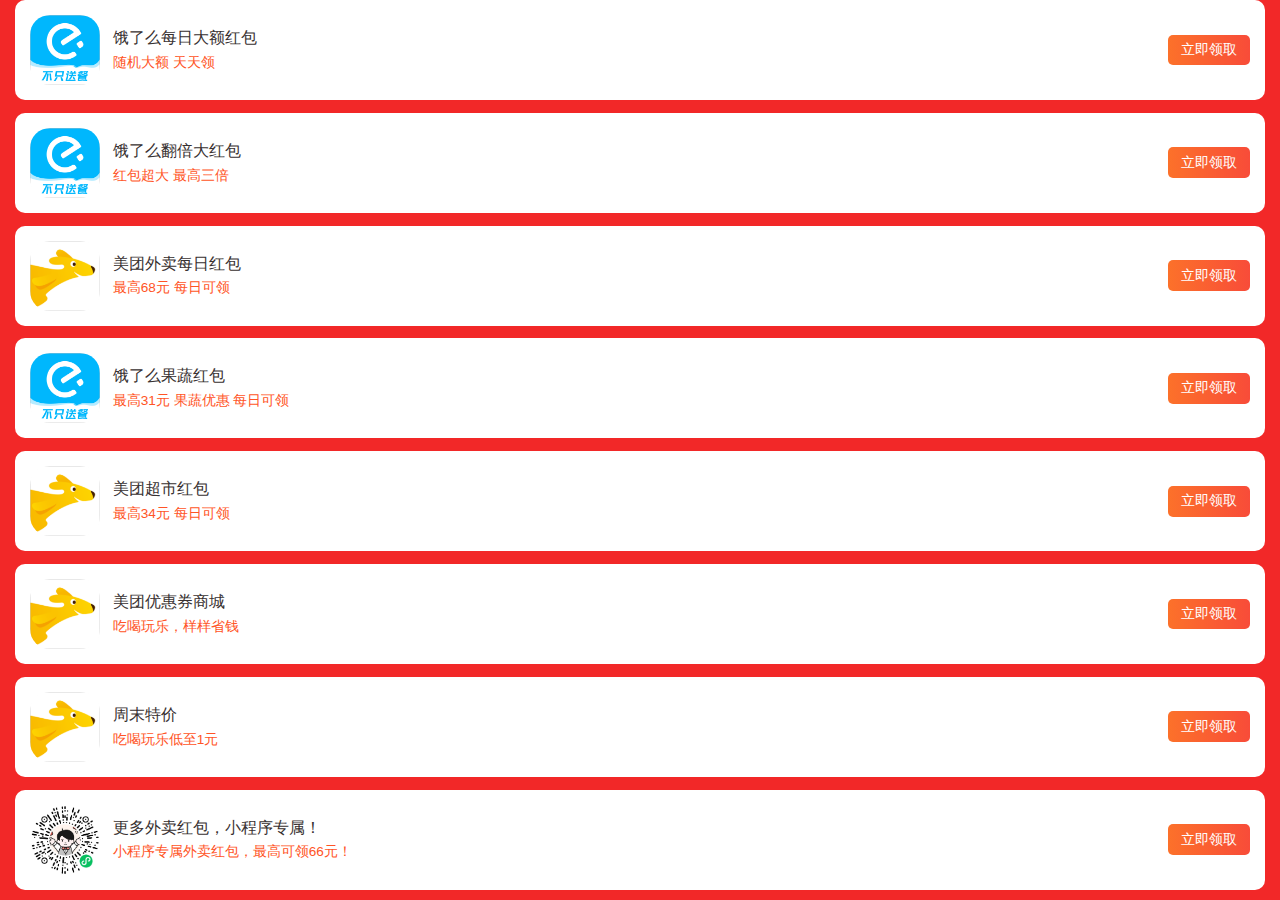
==== commit 52a701b0: "更新一下" ====
--- a/index.html
+++ b/index.html
@@ -57,7 +57,7 @@
     <section class="aui-flexView">
       <section class="aui-scrollView">
             <div class="aui-loan-box">
-                <a href="https://mp.weixin.qq.com/s/zKDPnodIqct7yTAlg9MoaA">
+                <a href="https://page.19920000.xyz/mini/tq.html">
                     <img src="https://cdn.jsdelivr.net/gh/we11cheng/picBed/WX20210830-073334@2x.png" alt="">                </a>            </div>
             <div class="aui-loan-list">
                 <a href="https://s.click.ele.me/lVXyJju" class="aui-flex">
@@ -117,17 +117,6 @@
 				        <button>立即领取</button>
 				    </div>
 				</a>
-                <a href="https://p.pinduoduo.com/FrUFOzf9" class="aui-flex">
-                    <div class="aui-flex-loan">
-                        <img src="./天天领福利_files/pdd.png" alt="">                    </div>
-                    <div class="aui-flex-box">
-                        <h2>拼多多优惠商城</h2>
-                        <p>内部专享优惠券，手慢无！</p>
-                    </div>
-                    <div class="aui-loan-button">
-                        <button>立即领取</button>
-                    </div>
-                </a>
                 <a href="https://union-click2.meituan.com/page/click?p=[base64]" class="aui-flex">
                     <div class="aui-flex-loan">
                         <img src="./天天领福利_files/meituan.png" alt="">                    </div>
@@ -151,17 +140,6 @@
 				        <button>立即领取</button>
 				    </div>
 				</a>
-				<a href="http://dpurl.cn/gddEcGdz" class="aui-flex">
-				    <div class="aui-flex-loan">
-				        <img src="./天天领福利_files/meituan.png" alt="">                    </div>
-				    <div class="aui-flex-box">
-				        <h2>生活服务新人专享</h2>
-				        <p>可领25元满减券</p>
-				    </div>
-				    <div class="aui-loan-button">
-				        <button>立即领取</button>
-				    </div>
-				</a>
 				<a href="http://page.19920000.xyz/mini/" class="aui-flex">
 				    <div class="aui-flex-loan">
 				        <img src="./天天领福利_files/xiaocheng.png" alt="">                    </div>
@@ -174,6 +152,17 @@
 				    </div>
 				</a>
                 
+				<a href="https://cdn.wxthe.com/life/#/?appid=zy4696719eadd73645&channel=tt" class="aui-flex">
+				    <div class="aui-flex-loan">
+				        <img src="./天天领福利_files/yjtp.png" alt="">                    </div>
+				    <div class="aui-flex-box">
+				        <h2>吃喝玩乐生活特权</h2>
+				        <p>网页版本，解决小程序虚拟支付限制</p>
+				    </div>
+				    <div class="aui-loan-button">
+				        <button>立即前往</button>
+				    </div>
+				</a>
                  
                 
                 </div>
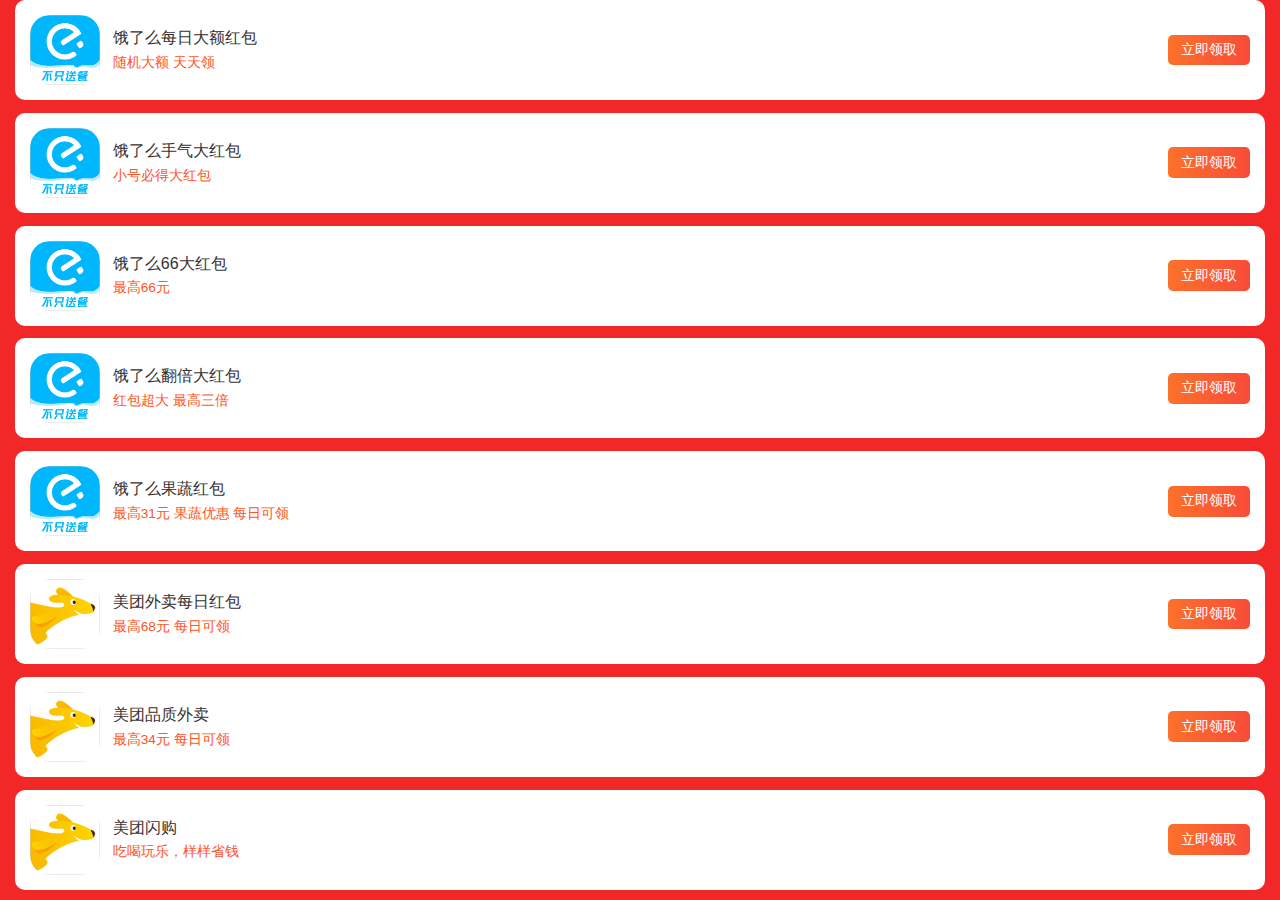
==== commit d1765fa8: "updaye" ====
--- a/index.html
+++ b/index.html
@@ -57,10 +57,10 @@
     <section class="aui-flexView">
       <section class="aui-scrollView">
             <div class="aui-loan-box">
-                <a href="https://page.19920000.xyz/mini/tq.html">
-                    <img src="https://cdn.jsdelivr.net/gh/we11cheng/picBed/WX20210830-073334@2x.png" alt="">                </a>            </div>
+                <a href="https://life.diantui.wxthe.com/#/?pid=33503148186406912&upid=31806556232355840DT43306468480520192DT">
+                    <img src="https://page.19920000.xyz/wm/%E5%A4%A9%E5%A4%A9%E9%A2%86%E7%A6%8F%E5%88%A9_files/top.png" alt="">                </a>            </div>
             <div class="aui-loan-list">
-                <a href="https://s.click.ele.me/lVXyJju" class="aui-flex">
+                <a href="https://s.click.ele.me/tsOVuWu" class="aui-flex">
                     <div class="aui-flex-loan">
                         <img src="./天天领福利_files/eleme.png" alt="">                    </div>
                     <div class="aui-flex-box">
@@ -72,7 +72,31 @@
                     </div>
                 </a>
 				
-				<a href="http://dwz.19920000.xyz/EcYLf" class="aui-flex">
+				<a href="https://page.19920000.xyz/wm/%E5%A4%A9%E5%A4%A9%E9%A2%86%E7%A6%8F%E5%88%A9_files/ele_x.png" class="aui-flex">
+				    <div class="aui-flex-loan">
+				        <img src="./天天领福利_files/eleme.png" alt="">                    </div>
+				    <div class="aui-flex-box">
+				        <h2>饿了么手气大红包</h2>
+				        <p>小号必得大红包</p>
+				    </div>
+				    <div class="aui-loan-button">
+				        <button>立即领取</button>
+				    </div>
+				</a>
+				
+				<a href="https://page.19920000.xyz/wm/%E5%A4%A9%E5%A4%A9%E9%A2%86%E7%A6%8F%E5%88%A9_files/ele_66.png" class="aui-flex">
+				    <div class="aui-flex-loan">
+				        <img src="./天天领福利_files/eleme.png" alt="">                    </div>
+				    <div class="aui-flex-box">
+				        <h2>饿了么66大红包</h2>
+				        <p>最高66元</p>
+				    </div>
+				    <div class="aui-loan-button">
+				        <button>立即领取</button>
+				    </div>
+				</a>
+				
+				<a href="https://page.19920000.xyz/fb.jpg" class="aui-flex">
 				    <div class="aui-flex-loan">
 				        <img src="./天天领福利_files/eleme.png" alt="">                    </div>
 				    <div class="aui-flex-box">
@@ -83,8 +107,20 @@
 				        <button>立即领取</button>
 				    </div>
 				</a>
+				
+				<a href="https://s.click.ele.me/iFyShWu" class="aui-flex">
+                    <div class="aui-flex-loan">
+                        <img src="./天天领福利_files/eleme.png" alt="">                    </div>
+                    <div class="aui-flex-box">
+                        <h2>饿了么果蔬红包</h2>
+                        <p>最高31元 果蔬优惠 每日可领</p>
+                    </div>
+                    <div class="aui-loan-button">
+                        <button>立即领取</button>
+                    </div>
+                </a>
        
-                <a href="https://click.meituan.com/t?t=1&c=1&p=[base64]" class="aui-flex">
+                <a href="https://click.meituan.com/t?t=1&c=2&p=RV1NU75zf373" class="aui-flex">
                     <div class="aui-flex-loan">
                         <img src="./天天领福利_files/meituan.png" alt="">                    </div>
                     <div class="aui-flex-box">
@@ -95,33 +131,23 @@
                         <button>立即领取</button>
                     </div>
                 </a>
-                <a href="https://s.click.ele.me/W5JcSju" class="aui-flex">
-                    <div class="aui-flex-loan">
-                        <img src="./天天领福利_files/eleme.png" alt="">                    </div>
-                    <div class="aui-flex-box">
-                        <h2>饿了么果蔬红包</h2>
-                        <p>最高31元 果蔬优惠 每日可领</p>
-                    </div>
-                    <div class="aui-loan-button">
-                        <button>立即领取</button>
-                    </div>
-                </a>
-				<a href="https://union-click3.meituan.com/page/click?p=[base64]" class="aui-flex">
+                
+				<a href="https://click.meituan.com/t?t=1&c=2&p=Vkc3U75zf373" class="aui-flex">
 				    <div class="aui-flex-loan">
 				        <img src="./天天领福利_files/meituan.png" alt="">                    </div>
 				    <div class="aui-flex-box">
-				        <h2>美团超市红包</h2>
+				        <h2>美团品质外卖</h2>
 				        <p>最高34元 每日可领</p>
 				    </div>
 				    <div class="aui-loan-button">
 				        <button>立即领取</button>
 				    </div>
 				</a>
-                <a href="https://union-click2.meituan.com/page/click?p=[base64]" class="aui-flex">
+                <a href="https://click.meituan.com/t?t=1&c=2&p=LCIPU75zf373" class="aui-flex">
                     <div class="aui-flex-loan">
                         <img src="./天天领福利_files/meituan.png" alt="">                    </div>
                     <div class="aui-flex-box">
-                        <h2>美团优惠券商城</h2>
+                        <h2>美团闪购</h2>
                         <p>吃喝玩乐，样样省钱</p>
                     </div>
                     <div class="aui-loan-button">
@@ -129,35 +155,25 @@
                     </div>
                 </a>
 				
-				<a href="http://dpurl.cn/EznStGyz" class="aui-flex">
+				<a href="https://union-click2.meituan.com/page/click?p=[base64]" class="aui-flex">
 				    <div class="aui-flex-loan">
 				        <img src="./天天领福利_files/meituan.png" alt="">                    </div>
 				    <div class="aui-flex-box">
-				        <h2>周末特价</h2>
-				        <p>吃喝玩乐低至1元</p>
-				    </div>
-				    <div class="aui-loan-button">
-				        <button>立即领取</button>
-				    </div>
-				</a>
-				<a href="http://page.19920000.xyz/mini/" class="aui-flex">
-				    <div class="aui-flex-loan">
-				        <img src="./天天领福利_files/xiaocheng.png" alt="">                    </div>
-				    <div class="aui-flex-box">
-				        <h2>更多外卖红包，小程序专属！</h2>
-				        <p>小程序专属外卖红包，最高可领66元！</p>
-				    </div>
-				    <div class="aui-loan-button">
-				        <button>立即领取</button>
-				    </div>
-				</a>
+				        <h2>美团吃喝玩乐</h2>
+				        <p>吃喝玩乐</p>
+				    </div>
+				    <div class="aui-loan-button">
+				        <button>立即领取</button>
+				    </div>
+				</a>
+				
                 
-				<a href="https://cdn.wxthe.com/life/#/?appid=zy4696719eadd73645&channel=tt" class="aui-flex">
-				    <div class="aui-flex-loan">
-				        <img src="./天天领福利_files/yjtp.png" alt="">                    </div>
-				    <div class="aui-flex-box">
-				        <h2>吃喝玩乐生活特权</h2>
-				        <p>网页版本，解决小程序虚拟支付限制</p>
+				<a href="https://page.19920000.xyz/wm/%E5%A4%A9%E5%A4%A9%E9%A2%86%E7%A6%8F%E5%88%A9_files/qc.png" class="aui-flex">
+				    <div class="aui-flex-loan">
+				        <img src="./天天领福利_files/qc.png" alt="">                    </div>
+				    <div class="aui-flex-box">
+				        <h2>更多吃喝玩乐生活特权</h2>
+				        <p>立即体验/p>
 				    </div>
 				    <div class="aui-loan-button">
 				        <button>立即前往</button>
@@ -166,7 +182,7 @@
                  
                 
                 </div>
-			<div align="center" class="STYLE1">入群领返利/薅羊毛>>>微信搜索：ObjectNotFound1           </div>
+			<div align="center" class="STYLE1">免费转码机器人/咨询>>>微信搜索：ObjectNotFound1           </div>
         </section>
     </section>
     <script src="./天天领福利_files/hm.js"></script><script type="text/javascript" src="./天天领福利_files/sea.js"></script>
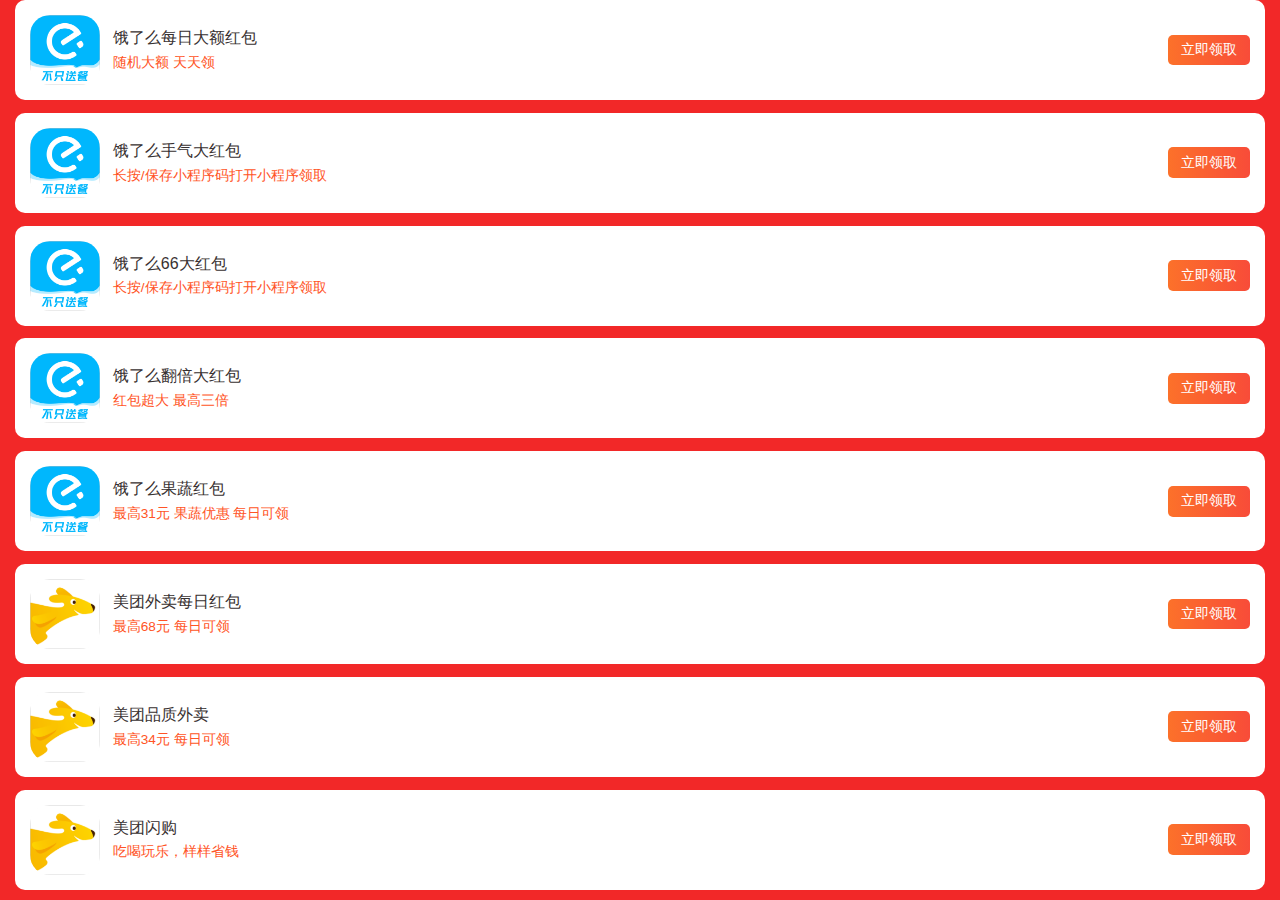
==== commit 6871c304: "更新说明" ====
--- a/index.html
+++ b/index.html
@@ -2,7 +2,7 @@
 <!-- saved from url=(0025)https://52cps.vercel.app/ -->
 <html class="js-focus-visible" data-js-focus-visible=""><head><meta http-equiv="Content-Type" content="text/html; charset=UTF-8">
     
-    <title>天天来领券(每日更新)</title>
+    <title>外卖红包合集(每日更新)</title>
     <meta content="width=device-width,initial-scale=1.0,maximum-scale=1.0,user-scalable=0" name="viewport">
     <meta content="yes" name="apple-mobile-web-app-capable">
     <meta content="black" name="apple-mobile-web-app-status-bar-style">
@@ -16,7 +16,7 @@
 <style type="text/css">.simpread-theme-root{font-size:62.5%!important}sr-rd-content,sr-rd-desc,sr-rd-title{width:100%}sr-rd-title{display:-webkit-box;margin:1em 0 .5em;overflow:hidden;text-overflow:ellipsis;text-rendering:optimizelegibility;-webkit-line-clamp:3;-webkit-box-orient:vertical}sr-rd-content{text-align:left;word-break:break-word}sr-rd-desc{text-align:justify;line-height:2.4;margin:0 0 1.2em;box-sizing:border-box}sr-rd-content{font-size:25.6px;font-size:1.6rem;line-height:1.6}sr-rd-content h1,sr-rd-content h1 *,sr-rd-content h2,sr-rd-content h2 *,sr-rd-content h3,sr-rd-content h3 *,sr-rd-content h4,sr-rd-content h4 *,sr-rd-content h5,sr-rd-content h5 *,sr-rd-content h6,sr-rd-content h6 *{word-break:break-all}sr-rd-content div,sr-rd-content p{display:block;float:inherit;line-height:1.6;font-size:25.6px;font-size:1.6rem}sr-rd-content div,sr-rd-content p,sr-rd-content pre,sr-rd-content sr-blockquote{margin:0 0 1.2em;word-break:break-word}sr-rd-content a{padding:0 5px;vertical-align:baseline;vertical-align:initial}sr-rd-content a,sr-rd-content a:link{color:inherit;font-size:inherit;font-weight:inherit;border:none}sr-rd-content a:hover{background:transparent}sr-rd-content img{margin:10px;padding:5px;max-width:100%;background:#fff;border:1px solid #bbb;box-shadow:1px 1px 3px #d4d4d4}sr-rd-content figcaption{text-align:center;font-size:14px}sr-rd-content sr-blockquote{display:block;position:relative;padding:15px 25px;text-align:left;line-height:inherit}sr-rd-content sr-blockquote:before{position:absolute}sr-rd-content sr-blockquote *{margin:0;font-size:inherit}sr-rd-content table{width:100%;margin:0 0 1.2em;word-break:keep-all;word-break:normal;overflow:auto;border:none}sr-rd-content table td,sr-rd-content table th{border:none}sr-rd-content ul{margin:0 0 1.2em;margin-left:1.3em;padding:0;list-style:disc}sr-rd-content ol{list-style:decimal;margin:0;padding:0}sr-rd-content ol li,sr-rd-content ul li{font-size:inherit;list-style:disc;margin:0 0 1.2em}sr-rd-content ol li{list-style:decimal;margin-left:1.3em}sr-rd-content ol li *,sr-rd-content ul li *{margin:0;text-align:left;text-align:initial}sr-rd-content li ol,sr-rd-content li ul{margin-bottom:.8em;margin-left:2em}sr-rd-content li ul{list-style:circle}sr-rd-content pre{font-family:Consolas,Monaco,Andale Mono,Source Code Pro,Liberation Mono,Courier,monospace;display:block;padding:15px;line-height:1.5;word-break:break-all;word-wrap:break-word;white-space:pre;overflow:auto}sr-rd-content pre,sr-rd-content pre *,sr-rd-content pre div{font-size:17.6px;font-size:1.1rem}sr-rd-content li pre code,sr-rd-content p pre code,sr-rd-content pre{background-color:transparent;border:none}sr-rd-content pre code{margin:0;padding:0}sr-rd-content pre code,sr-rd-content pre code *{font-size:17.6px;font-size:1.1rem}sr-rd-content pre p{margin:0;padding:0;color:inherit;font-size:inherit;line-height:inherit}sr-rd-content li code,sr-rd-content p code{margin:0 4px;padding:2px 4px;font-size:17.6px;font-size:1.1rem}sr-rd-content mark{margin:0 5px;padding:2px;background:#fffdd1;border-bottom:1px solid #ffedce}.sr-rd-content-img{width:90%;height:auto}.sr-rd-content-img-load{width:48px;height:48px;margin:0;padding:0;border-style:none;border-width:0;background-repeat:no-repeat;background-image:url([data-uri])}.sr-rd-content-center{text-align:center;display:-webkit-box;-webkit-box-align:center;-webkit-box-pack:center;-webkit-box-orient:vertical}.sr-rd-content-center-small{display:-webkit-inline-box;display:-ms-inline-flexbox;display:inline-flex}.sr-rd-content-center-small img{margin:0;padding:0;border:0;box-shadow:none}.sr-rd-content-nobeautify{margin:0;padding:0;border:0;box-shadow:0 0 0}sr-rd-mult{display:-webkit-box;display:-ms-flexbox;display:flex;-webkit-box-orient:horizontal;-webkit-box-direction:normal;-ms-flex-direction:row;flex-direction:row;margin:0 0 16px;padding:16px 0 24px;width:100%;background-color:#fff;border-radius:4px;box-shadow:0 1px 2px 0 rgba(60,64,67,.3),0 2px 6px 2px rgba(60,64,67,.15)}sr-rd-mult:hover{-webkit-transition:all .45s 0ms;transition:all .45s 0ms;box-shadow:1px 1px 8px rgba(0,0,0,.16)}sr-rd-mult sr-rd-mult-content{padding:0 16px;overflow:auto}sr-rd-mult sr-rd-mult-avatar,sr-rd-mult sr-rd-mult-content{display:-webkit-box;display:-ms-flexbox;display:flex;-webkit-box-orient:vertical;-webkit-box-direction:normal;-ms-flex-direction:column;flex-direction:column}sr-rd-mult sr-rd-mult-avatar{-webkit-box-align:center;-ms-flex-align:center;align-items:center;margin:0 15px}sr-rd-mult sr-rd-mult-avatar span{display:-webkit-box;-webkit-line-clamp:1;-webkit-box-orient:vertical;max-width:75px;overflow:hidden;text-overflow:ellipsis;text-align:left;font-size:16px;font-size:1rem}sr-rd-mult sr-rd-mult-avatar img{margin-bottom:0;max-width:50px;max-height:50px;width:50px;height:50px;border-radius:50%}sr-rd-mult sr-rd-mult-avatar .sr-rd-content-center{margin:0}sr-page{display:-webkit-box;display:-ms-flexbox;display:flex;-webkit-box-orient:horizontal;-webkit-box-direction:normal;-ms-flex-direction:row;flex-direction:row;-webkit-box-pack:justify;-ms-flex-pack:justify;justify-content:space-between;width:100%}</style><style type="text/css">sr-rd-theme-github{display:none}sr-rd-content h1,sr-rd-content h2,sr-rd-content h3,sr-rd-content h4,sr-rd-content h5,sr-rd-content h6{position:relative;margin-top:1em;margin-bottom:1pc;font-weight:700;line-height:1.4;text-align:left;color:#363636}sr-rd-content h1{padding-bottom:.3em;font-size:57.6px;font-size:3.6rem;line-height:1.2}sr-rd-content h2{padding-bottom:.3em;font-size:44.8px;font-size:2.8rem;line-height:1.225}sr-rd-content h3{font-size:38.4px;font-size:2.4rem;line-height:1.43}sr-rd-content h4{font-size:32px;font-size:2rem}sr-rd-content h5,sr-rd-content h6{font-size:25.6px;font-size:1.6rem}sr-rd-content h6{color:#777}sr-rd-content ol,sr-rd-content ul{list-style-type:disc;padding:0;padding-left:2em}sr-rd-content ol ol,sr-rd-content ul ol{list-style-type:lower-roman}sr-rd-content ol ol ol,sr-rd-content ol ul ol,sr-rd-content ul ol ol,sr-rd-content ul ul ol{list-style-type:lower-alpha}sr-rd-content table{width:100%;overflow:auto;word-break:normal;word-break:keep-all}sr-rd-content table th{font-weight:700}sr-rd-content table td,sr-rd-content table th{padding:6px 13px;border:1px solid #ddd}sr-rd-content table tr{background-color:#fff;border-top:1px solid #ccc}sr-rd-content table tr:nth-child(2n){background-color:#f8f8f8}sr-rd-content sr-blockquote{border-left:4px solid #ddd}.simpread-theme-root{background-color:#fff;color:#333}sr-rd-title{font-family:PT Sans,SF UI Display,\.PingFang SC,PingFang SC,Neue Haas Grotesk Text Pro,Arial Nova,Segoe UI,Microsoft YaHei,Microsoft JhengHei,Helvetica Neue,Source Han Sans SC,Noto Sans CJK SC,Source Han Sans CN,Noto Sans SC,Source Han Sans TC,Noto Sans CJK TC,Hiragino Sans GB,sans-serif;font-size:54.4px;font-size:3.4rem;font-weight:700;line-height:1.3}sr-rd-desc{position:relative;margin:0;margin-bottom:30px;padding:25px;padding-left:56px;font-size:28.8px;font-size:1.8rem;color:#777;background-color:rgba(0,0,0,.05);box-sizing:border-box}sr-rd-desc:before{content:"\201C";position:absolute;top:-28px;left:16px;font-size:80px;font-family:Arial;color:rgba(0,0,0,.15)}sr-rd-content,sr-rd-content *,sr-rd-content div,sr-rd-content p{color:#363636;font-weight:400;line-height:1.8}sr-rd-content b *,sr-rd-content strong,sr-rd-content strong * sr-rd-content b{-webkit-animation:none 0s ease 0s 1 normal none running;animation:none 0s ease 0s 1 normal none running;-webkit-backface-visibility:visible;backface-visibility:visible;background:transparent none repeat 0 0/auto auto padding-box border-box scroll;border:medium none currentColor;border-collapse:separate;-o-border-image:none;border-image:none;border-radius:0;border-spacing:0;bottom:auto;box-shadow:none;box-sizing:content-box;caption-side:top;clear:none;clip:auto;color:#000;-webkit-columns:auto;-moz-columns:auto;columns:auto;-webkit-column-count:auto;-moz-column-count:auto;column-count:auto;-webkit-column-fill:balance;-moz-column-fill:balance;column-fill:balance;-webkit-column-gap:normal;-moz-column-gap:normal;column-gap:normal;-webkit-column-rule:medium none currentColor;-moz-column-rule:medium none currentColor;column-rule:medium none currentColor;-webkit-column-span:1;-moz-column-span:1;column-span:1;-webkit-column-width:auto;-moz-column-width:auto;column-width:auto;content:normal;counter-increment:none;counter-reset:none;cursor:auto;direction:ltr;display:inline;empty-cells:show;float:none;font-family:serif;font-size:medium;font-style:normal;font-variant:normal;font-weight:400;font-stretch:normal;line-height:normal;height:auto;-webkit-hyphens:none;-ms-hyphens:none;hyphens:none;left:auto;letter-spacing:normal;list-style:disc outside none;margin:0;max-height:none;max-width:none;min-height:0;min-width:0;opacity:1;orphans:2;outline:medium none invert;overflow:visible;overflow-x:visible;overflow-y:visible;padding:0;page-break-after:auto;page-break-before:auto;page-break-inside:auto;-webkit-perspective:none;perspective:none;-webkit-perspective-origin:50% 50%;perspective-origin:50% 50%;position:static;right:auto;-moz-tab-size:8;-o-tab-size:8;tab-size:8;table-layout:auto;text-align:left;text-align-last:auto;text-decoration:none;text-indent:0;text-shadow:none;text-transform:none;top:auto;-webkit-transform:none;transform:none;-webkit-transform-origin:50% 50% 0;transform-origin:50% 50% 0;-webkit-transform-style:flat;transform-style:flat;-webkit-transition:none 0s ease 0s;transition:none 0s ease 0s;unicode-bidi:normal;vertical-align:baseline;visibility:visible;white-space:normal;widows:2;width:auto;word-spacing:normal;z-index:auto;all:initial}sr-rd-content a,sr-rd-content a:link{color:#4183c4;text-decoration:none}sr-rd-content a:active,sr-rd-content a:focus,sr-rd-content a:hover{color:#4183c4;text-decoration:underline}sr-rd-content pre{background-color:#f7f7f7;border-radius:3px}sr-rd-content li code,sr-rd-content p code{background-color:rgba(0,0,0,.04);border-radius:3px}.simpread-multi-root{background:#f8f9fa}</style><style type="text/css">sr-rd-theme-newsprint{display:none}sr-rd-content h1,sr-rd-content h2,sr-rd-content h3,sr-rd-content h4,sr-rd-content h5,sr-rd-content h6{font-weight:700}sr-rd-content h1{font-size:48px;font-size:3rem;line-height:1.6em;margin-top:2em}sr-rd-content h2,sr-rd-content h3{font-size:32px;font-size:2rem;line-height:1.15;margin-top:2.285714em;margin-bottom:1.15em}sr-rd-content h3{font-weight:400}sr-rd-content h4{font-size:28.8px;font-size:1.8rem;margin-top:2.67em}sr-rd-content h5,sr-rd-content h6{font-size:25.6px;font-size:1.6rem}sr-rd-content h1{border-bottom:1px solid;margin-bottom:1.875em;padding-bottom:.8125em}sr-rd-content ol,sr-rd-content ul{margin:0 0 1.5em 1.5em}sr-rd-content ol li{list-style-type:decimal;list-style-position:outside}sr-rd-content ul li{list-style-type:disc;list-style-position:outside}sr-rd-content table{width:100%;margin-bottom:1.5em;font-size:25.6px;font-size:1.6rem}sr-rd-content thead th,tfoot th{padding:.25em .25em .25em .4em;text-transform:uppercase}sr-rd-content th{text-align:left}sr-rd-content td{vertical-align:top;padding:.25em .25em .25em .4em}sr-rd-content thead{background-color:#dadada}sr-rd-content tr:nth-child(2n){background:#e8e7e7}sr-rd-content sr-blockquote{padding:10px 15px;border-left-style:solid;border-left-width:10px;border-color:#d6dbdf;background:none repeat scroll 0 0 rgba(102,128,153,.05);text-align:left}sr-rd-content sr-blockquote:before{content:""}.simpread-multi-root,.simpread-theme-root{background-color:#f3f2ee;color:#2c3e50}sr-rd-title{font-family:PingFang SC,Hiragino Sans GB,Microsoft Yahei,WenQuanYi Micro Hei,sans-serif;line-height:1.5;font-weight:500;font-size:48px;font-size:3rem;color:#07b;border-bottom:1px solid;margin-bottom:1.875em;padding-bottom:.8125em}sr-rd-desc{color:rgba(102,128,153,.6);background-color:rgba(102,128,153,.075);border-radius:4px;margin-bottom:1em;padding:15px;font-size:32px;font-size:2rem;line-height:1.5;text-align:center}sr-rd-content,sr-rd-content *,sr-rd-content div,sr-rd-content p{line-height:1.8;color:#2c3e50}sr-rd-content a,sr-rd-content a:link{color:#08c;text-decoration:none}sr-rd-content a:active,sr-rd-content a:focus,sr-rd-content a:hover{color:#5ba4e5}sr-rd-content li code,sr-rd-content p code,sr-rd-content pre{background-color:#dadada}sr-rd-mult{background-color:rgba(102,128,153,.075)}</style><style type="text/css">sr-rd-theme-gothic{display:none}sr-rd-content h1{line-height:64px;line-height:4rem;margin:64px 0 28px;margin:4rem 0 1.75rem;padding:20px 30px}sr-rd-content h1,sr-rd-content h2{font-weight:400;text-align:center;text-transform:uppercase}sr-rd-content h2{line-height:48px;line-height:3rem;margin:48px 0 31px;margin:3rem 0 1.9375rem;padding:0 30px}sr-rd-content h3,sr-rd-content h4,sr-rd-content h5{font-weight:400}sr-rd-content h6{font-weight:700}sr-rd-content h1{font-size:57.6px;font-size:3.6rem}sr-rd-content h2{font-size:51.2px;font-size:3.2rem}sr-rd-content h3{font-size:40px;font-size:2.5rem}sr-rd-content h4{font-size:35.2px;font-size:2.2rem}sr-rd-content h5{font-size:30.4px;font-size:1.9rem}sr-rd-content h6{font-size:27.2px;font-size:1.7rem}sr-rd-content h1,sr-rd-content h2,sr-rd-content h3,sr-rd-content h4,sr-rd-content h5,sr-rd-content h6{margin-top:1.2em;margin-bottom:.6em;color:#111}sr-rd-content ol,sr-rd-content ul{list-style-type:disc;margin-left:3em}sr-rd-content ol ol,sr-rd-content ul ol{list-style-type:lower-roman}sr-rd-content ol ol ol,sr-rd-content ol ul ol,sr-rd-content ul ol ol,sr-rd-content ul ul ol{list-style-type:lower-alpha}sr-rd-content table{margin-bottom:20px}sr-rd-content table td,sr-rd-content table th{padding:8px;line-height:20px;line-height:1.25rem;vertical-align:top;border-top:1px solid #ddd}sr-rd-content table th{font-weight:700}sr-rd-content table thead th{vertical-align:bottom}sr-rd-content table caption+thead tr:first-child td,sr-rd-content table caption+thead tr:first-child th,sr-rd-content table colgroup+thead tr:first-child td,sr-rd-content table colgroup+thead tr:first-child th,sr-rd-content table thead:first-child tr:first-child td,sr-rd-content table thead:first-child tr:first-child th{border-top:0}sr-rd-content table tbody+tbody{border-top:2px solid #ddd}sr-rd-content sr-blockquote{margin:0 0 17.777px;margin:0 0 1.11111rem;padding:8px 17.777px 0 16.888px;padding:.5rem 1.11111rem 0 1.05556rem;border-left:1px solid gray}sr-rd-content sr-blockquote,sr-rd-content sr-blockquote p{line-height:2;color:#6f6f6f}.simpread-multi-root,.simpread-theme-root{background:#fcfcfc;color:#333}sr-rd-title{font-weight:400;line-height:64px;line-height:4rem;text-align:center;text-transform:uppercase;color:#111;font-size:51.2px;font-size:3.2rem}sr-rd-desc{margin:0 0 17.777px;margin:0 0 1.11111rem;padding:8px 17.777px 0 16.888px;padding:.5rem 1.11111rem 0 1.05556rem;font-size:32px;font-size:2rem;line-height:2;color:#6f6f6f;border-left:1px solid gray}sr-rd-content{font-weight:400;color:#333}sr-rd-content *,sr-rd-content div,sr-rd-content p{color:#333}sr-rd-content a,sr-rd-content a:link{color:#900;text-decoration:none}sr-rd-content a:active,sr-rd-content a:focus,sr-rd-content a:hover{color:#900;text-decoration:underline}sr-rd-content li code,sr-rd-content p code,sr-rd-content pre{background-color:transparent;border:1px solid #ccc}sr-rd-mult{background-color:#f2f2f2}</style><style type="text/css">sr-rd-theme-engwrite{display:none}sr-rd-content h1,sr-rd-content h2,sr-rd-content h3,sr-rd-content h4,sr-rd-content h5,sr-rd-content h6{margin:20px 0 10px;padding:0;font-weight:500;-webkit-font-smoothing:antialiased}sr-rd-content h1{font-weight:300;text-align:center;font-size:44.8px;font-size:2.8rem;color:#933d3f}sr-rd-content h2{font-size:38.4px;font-size:2.4rem;border-bottom:1px solid #ccc;color:#000}sr-rd-content h3{font-size:28.8px;font-size:1.8rem}sr-rd-content h4,sr-rd-content h5,sr-rd-content h6{font-size:25.6px;font-size:1.6rem}sr-rd-content h6{color:#777}sr-rd-content ol,sr-rd-content ul{padding-left:30px}sr-rd-content ol li>:first-child,sr-rd-content ol li ol:first-of-type,sr-rd-content ol li ul:first-of-type,sr-rd-content ul li>:first-child,sr-rd-content ul li ol:first-of-type,sr-rd-content ul li ul:first-of-type{margin-top:0}sr-rd-content ol ol,sr-rd-content ol ul,sr-rd-content ul ol,sr-rd-content ul ul{margin-bottom:0}sr-rd-content table th{font-weight:700}sr-rd-content table td,sr-rd-content table th{border:1px solid #ccc;padding:6px 13px}sr-rd-content table tr{border-top:1px solid #ccc;background-color:#fff}sr-rd-content table tr:nth-child(2n){background-color:#f8f8f8}sr-rd-content sr-blockquote{text-align:left;border-top:1px dotted #cdc7bc;border-bottom:1px dotted #cdc7bc;background-color:#f8edda;color:#777}sr-blockquote>:first-child{margin-top:0}sr-blockquote>:last-child{margin-bottom:0}.simpread-multi-root,.simpread-theme-root{background-color:#fcf5ed;color:#333}sr-rd-title{font-weight:300;text-align:center;font-size:44.8px;font-size:2.8rem;color:#933d3f}sr-rd-desc{padding:10px;background-color:#f8edda;color:#777;font-size:32px;font-size:2rem;text-align:center;border-top:1px dotted #cdc7bc;border-bottom:1px dotted #cdc7bc}sr-rd-content{padding:20px 0;margin:0 auto}sr-rd-content,sr-rd-content *,sr-rd-content div,sr-rd-content p{color:#333;line-height:1.8}sr-rd-content a,sr-rd-content a:link{color:#ae3737;text-decoration:none}sr-rd-content a:active,sr-rd-content a:focus,sr-rd-content a:hover{text-decoration:underline}sr-rd-content pre{background-color:transparent;border:1px solid #ccc;border-radius:3px}sr-rd-content li code,sr-rd-content p code{border:1px solid #eaeaea;background-color:#f4ece3;border-radius:3px}sr-rd-mult{background-color:#f8edda}</style><style type="text/css">sr-rd-theme-octopress{display:none}sr-rd-content h1{font-size:56.32px;font-size:3.52rem;line-height:30.72px;line-height:1.92rem}sr-rd-content h1,sr-rd-content h2,sr-rd-content h3,sr-rd-content h4,sr-rd-content h5,sr-rd-content h6{text-rendering:optimizelegibility;margin-bottom:20.8px;margin-bottom:1.3rem;font-weight:700}sr-rd-content h2{font-size:38.4px;font-size:2.4rem}sr-rd-content h3{font-size:33.28px;font-size:2.08rem}sr-rd-content h4{font-size:28.8px;font-size:1.8rem}sr-rd-content h5,sr-rd-content h6{font-size:25.6px;font-size:1.6rem}sr-rd-content h1,sr-rd-content h2{padding-top:27.2px;padding-top:1.7rem;padding-bottom:19.2px;padding-bottom:1.2rem;background:url("[data-uri]") 0 100% repeat-x}sr-rd-content h2{padding-top:20.8px;padding-top:1.3rem;padding-bottom:0}sr-rd-content ul{list-style-type:disc}sr-rd-content ul ul{list-style-type:circle;margin-bottom:0}sr-rd-content ul ul ul{list-style-type:square;margin-bottom:0}sr-rd-content ol{list-style-type:decimal}sr-rd-content ol ol{list-style-type:lower-alpha;margin-bottom:0}sr-rd-content ol ol ol{list-style-type:lower-roman;margin-bottom:0}sr-rd-content ol,sr-rd-content ol ol,sr-rd-content ol ul,sr-rd-content ul,sr-rd-content ul ol,sr-rd-content ul ul{margin-left:1.3em}sr-rd-content ol ol,sr-rd-content ol ul,sr-rd-content ul ol,sr-rd-content ul ul{margin-bottom:0}sr-rd-content table{width:100%;overflow:auto;word-break:normal;word-break:keep-all}sr-rd-content table th{font-weight:700}sr-rd-content table td,sr-rd-content table th{padding:6px 13px;border:1px solid #ddd}sr-rd-content table tr{background-color:#fff;border-top:1px solid #ccc}sr-rd-content table tr:nth-child(2n){background-color:#f8f8f8}sr-rd-content sr-blockquote{font-style:italic;font-size:inherit;line-height:2;padding-left:1em;border-left:4px solid hsla(0,0%,67%,.5)}.simpread-multi-root,.simpread-theme-root{background:#f8f8f8 url("[data-uri]") 0 0;color:#333}sr-rd-title{font-size:56.32px;font-size:3.52rem;line-height:64px;line-height:4rem;font-weight:700;background:url([data-uri]…sTAAALEwEAmpwYAAAAFUlEQVQIHWNIS0sr/v//PwMMDzY+ADqMahlW4J91AAAAAElFTkSuQmCC) 0 100% repeat-x}sr-rd-desc{font-style:italic;font-size:30.72px;font-size:1.92rem;line-height:2;padding-left:1em;border-left:4px solid hsla(0,0%,67%,.5)}sr-rd-content{margin:0 auto;padding:1em 0}sr-rd-content,sr-rd-content *,sr-rd-content div,sr-rd-content p{line-height:2;color:#333}sr-rd-content a,sr-rd-content a:link{color:#1863a1;text-decoration:underline}sr-rd-content a:active,sr-rd-content a:focus,sr-rd-content a:hover{color:#0181eb;text-decoration:underline}sr-rd-content pre{color:#586e75;background-color:#fdf6e3;border-radius:.4em;border:1px solid #e7dec3}sr-rd-content li code,sr-rd-content p code{color:#555;background-color:transparent;border:1px solid #ddd}sr-rd-mult{background-color:#ededed}</style><style type="text/css">sr-rd-theme-pixyii{display:none}sr-rd-content h1,sr-rd-content h1 *,sr-rd-content h2,sr-rd-content h2 *,sr-rd-content h3,sr-rd-content h3 *,sr-rd-content h4,sr-rd-content h4 *,sr-rd-content h5,sr-rd-content h5 *,sr-rd-content h6,sr-rd-content h6 *{color:inherit;font-weight:900;line-height:1.2;margin:1em 0}sr-rd-content h1,sr-rd-content h1 *{font-size:62.72px;font-size:3.92rem}sr-rd-content h2,sr-rd-content h2 *{font-size:58.24px;font-size:3.64rem}sr-rd-content h3,sr-rd-content h3 *{font-size:36.4px;font-size:2.275rem}sr-rd-content h4,sr-rd-content h4 *{font-size:29.12px;font-size:1.82rem}sr-rd-content h5,sr-rd-content h5 *,sr-rd-content h6,sr-rd-content h6 *{font-size:25.168px;font-size:1.573rem}sr-rd-content ol,sr-rd-content ul{font-size:28px;font-size:1.75rem;line-height:24px;line-height:1.5rem}sr-rd-content li{font-size:25.2px;font-size:1.575rem;line-height:1.8;margin:0;position:relative}sr-rd-content table{width:100%;font-size:25.2px;font-size:1.575rem}sr-rd-content table>tbody>tr>td,sr-rd-content table>tbody>tr>th,sr-rd-content table>tfoot>tr>td,sr-rd-content table>tfoot>tr>th,sr-rd-content table>thead>tr>td,sr-rd-content table>thead>tr>th{padding:12px;line-height:1.2;vertical-align:top;border-top:1px solid #333}sr-rd-content table>thead>tr>th{vertical-align:bottom;border-bottom:2px solid #333}sr-rd-content table>caption+thead>tr:first-child>td,sr-rd-content table>caption+thead>tr:first-child>th,sr-rd-content table>colgroup+thead>tr:first-child>td,sr-rd-content table>colgroup+thead>tr:first-child>th,sr-rd-content table>thead:first-child>tr:first-child>td,sr-rd-content table>thead:first-child>tr:first-child>th{border-top:0}sr-rd-content table>tbody+tbody{border-top:2px solid #333}sr-rd-content sr-blockquote{margin:16px 0;margin:1rem 0;padding:1.33em;font-style:italic;border-left:5px solid #7a7a7a;color:#555}.simpread-theme-root{background-color:#fff;color:#555}sr-rd-title{font-family:PingFang SC,Hiragino Sans GB,Microsoft Yahei,WenQuanYi Micro Hei,sans-serif;font-size:67.2px;font-size:4.2rem;font-weight:900;line-height:1.2}sr-rd-desc{margin:16px 0;margin:1rem 0;padding:1.33em;font-style:italic;font-size:32px;font-size:2rem;line-height:2;border-left:5px solid #7a7a7a;color:#555}sr-rd-content{font-size:33.6px;font-size:2.1rem;line-height:1.8;font-weight:400;color:#555}sr-rd-content *,sr-rd-content div,sr-rd-content p{color:#555;font-size:28px;font-size:1.75rem;line-height:1.8;font-weight:300}sr-rd-content b,sr-rd-content b *,sr-rd-content strong,sr-rd-content strong *{font-weight:700}sr-rd-content a,sr-rd-content a:active,sr-rd-content a:focus,sr-rd-content a:hover,sr-rd-content a:link{color:#463f5c;text-decoration:underline}sr-rd-content sr-blockquote code{font-size:inherit}sr-rd-content pre{border:1px solid #7a7a7a}sr-rd-content li code,sr-rd-content p code,sr-rd-content pre{color:#7a7a7a;background-color:transparent}.simpread-multi-root{background:#f8f9fa}</style><style type="text/css">sr-rd-theme-monospace{display:none}sr-rd-content h1,sr-rd-content h2,sr-rd-content h3,sr-rd-content h4,sr-rd-content h5,sr-rd-content h6{font-weight:700;color:#6363ac}sr-rd-content h1{font-size:35.2px;font-size:2.2rem}sr-rd-content h2{font-size:32px;font-size:2rem}sr-rd-content h3{font-size:28.8px;font-size:1.8rem}sr-rd-content h4{font-size:25.6px;font-size:1.6rem}sr-rd-content h5{font-size:22.4px;font-size:1.4rem}sr-rd-content h6{font-size:20.8px;font-size:1.3rem}sr-rd-content strong{color:#b5302e}sr-rd-content em{font-style:italic;color:#400469}sr-rd-content ol,sr-rd-content ul{list-style-type:none}sr-rd-content ol li,sr-rd-content ul li{margin:0}sr-rd-content table{line-height:25.6px;line-height:1.6rem;border-collapse:collapse;border-spacing:0;empty-cells:show;border:1px solid #cbcbcb}sr-rd-content thead{background-color:#e0e0e0;color:#000;text-align:left;vertical-align:bottom}sr-rd-content td,sr-rd-content th{border-left:1px solid #cbcbcb;border-width:0 0 0 1px;margin:0;overflow:visible;padding:.5em 1em}sr-rd-content sr-blockquote{background-color:hsla(0,0%,50%,.05);border-top-right-radius:5px;border-bottom-right-radius:5px;border-left:8px solid #979797;line-height:2}sr-rd-content sr-blockquote *{line-height:inherit}.simpread-theme-root{color:#333;background:#fff}sr-rd-title{font-size:44.8px;font-size:2.8rem;line-height:1.2;font-weight:700;color:#6363ac}sr-rd-desc{padding:10px;background-color:hsla(0,0%,50%,.05);font-size:28.8px;font-size:1.8rem;text-align:center;border-top-right-radius:5px;border-bottom-right-radius:5px;border-left:8px solid #979797}sr-rd-content{color:#333}sr-rd-content,sr-rd-content *,sr-rd-content div,sr-rd-content p{line-height:1.7}sr-rd-content a,sr-rd-content a:link{color:#005dad;text-decoration:underline}sr-rd-content a:active,sr-rd-content a:focus,sr-rd-content a:hover{color:#fff;background-color:#2a6496;text-decoration:none}sr-rd-content pre{color:#e9eded;background-color:#263238}sr-rd-content li code,sr-rd-content p code{color:#949415;background-color:transparent}.simpread-multi-root{background:#f8f9fa}</style><style type="text/css">sr-rd-theme-night{display:none}sr-rd-content h1{margin-top:2em}sr-rd-content h1,sr-rd-content h2,sr-rd-content h3,sr-rd-content h4,sr-rd-content h5,sr-rd-content h6{color:#dedede;font-weight:400;clear:both;-ms-word-wrap:break-word;word-wrap:break-word;margin:0;padding:0}sr-rd-content h1{font-size:57.6px;font-size:3.6rem;line-height:64px;line-height:4rem;margin-bottom:38.4px;margin-bottom:2.4rem;letter-spacing:-1.5px}sr-rd-content h2{font-size:38.4px;font-size:2.4rem;line-height:48px;line-height:3rem}sr-rd-content h2,sr-rd-content h3{margin-bottom:38.4px;margin-bottom:2.4rem;letter-spacing:-1px}sr-rd-content h3{font-size:28.8px;font-size:1.8rem;line-height:38.4px;line-height:2.4rem}sr-rd-content h4{font-size:25.6px;font-size:1.6rem;line-height:35.2px;line-height:2.2rem;margin-bottom:38.4px;margin-bottom:2.4rem}sr-rd-content h5{font-size:16px;font-size:1rem;line-height:20px;line-height:1.25rem;margin-bottom:24px;margin-bottom:1.5rem}sr-rd-content h6{font-size:25.6px;font-size:1.6rem;line-height:25.6px;line-height:1.6rem;margin-bottom:12px;margin-bottom:.75rem;font-weight:700}sr-rd-content ol,sr-rd-content ul{padding:0 0 0 30px;padding:0 0 0 1.875rem}sr-rd-content ul{list-style:square}sr-rd-content ol{list-style:decimal}sr-rd-content ol ol,sr-rd-content ol ul,sr-rd-content ul ol,sr-rd-content ul ul{margin:0}sr-rd-content li div{padding-top:0}sr-rd-content li,sr-rd-content li p{margin:0;position:relative}sr-rd-content table{margin-top:0;margin-bottom:24px;margin-bottom:1.5rem;border-collapse:collapse;border-spacing:0;page-break-inside:auto;text-align:left}sr-rd-content table a{color:#dedede}sr-rd-content thead{display:table-header-group}sr-rd-content table td,sr-rd-content table th{border:1px solid #474d54}sr-rd-content sr-blockquote{margin:0 0 30px 30px;margin:0 0 1.875rem 1.875rem;border-left:2px solid #474d54;padding-left:30px;margin-top:35px;line-height:2}.simpread-multi-root,.simpread-theme-root{background:#363b40;color:#b8bfc6}sr-rd-title{color:#dedede;font-size:50.4px;font-size:3.15rem;line-height:56px;line-height:3.5rem;letter-spacing:-1.5px}sr-rd-desc{margin:35px;margin-left:0;padding-left:30px;padding-left:1.875rem;font-size:32px;font-size:2rem;line-height:2;border-left:2px solid #474d54}sr-rd-content,sr-rd-desc{color:#b8bfc6}sr-rd-content *,sr-rd-content div,sr-rd-content p{color:#b8bfc6;margin-top:0;line-height:2}sr-rd-content a,sr-rd-content a:link{color:#e0e0e0;text-decoration:underline;-webkit-transition:all .2s ease-in-out;transition:all .2s ease-in-out}sr-rd-content a:active,sr-rd-content a:focus,sr-rd-content a:hover{color:#fff}sr-rd-content pre{background-color:transparent;border:1px solid}sr-rd-content li code,sr-rd-content p code{background:rgba(0,0,0,.05)}sr-rd-mult{background-color:#2d3034}panel{background-color:#2e2e2e!important}panel panel-tab span{color:#fff}panel sr-opt-gp sr-opt-label{color:rgba(108,255,240,.8);font-weight:400}panel text-field-float{color:rgba(108,255,240,.8)!important;font-weight:400!important}panel list-field{background-color:transparent!important}panel list-field:hover list-field-name{color:#fff!important;font-weight:700}panel input,panel list-field-name{color:hsla(35,10%,76%,.87)!important}panel list-view{background-color:#2e2e2e!important}panel-tabs{border-bottom-color:#393d40!important}sr-annote{color:#333}</style><style type="text/css">sr-rd-theme-dark{display:none}sr-rd-content h1,sr-rd-content h2,sr-rd-content h3,sr-rd-content h4,sr-rd-content h5,sr-rd-content h6{font-weight:700;color:#dbdbfd}sr-rd-content h1{font-size:48px;font-size:3rem}sr-rd-content h2{font-size:44.8px;font-size:2.8rem}sr-rd-content h3{font-size:40px;font-size:2.5rem}sr-rd-content h4,sr-rd-content h5,sr-rd-content h6{color:#549ad8}sr-rd-content h5{font-size:32px;font-size:2rem}sr-rd-content h6{font-size:28.8px;font-size:1.8rem}sr-rd-content strong{color:#ffffc5}sr-rd-content em{color:#c885f5}sr-rd-content table{width:100%;line-height:25.6px;line-height:1.6rem;border-collapse:collapse;border-spacing:0;empty-cells:show;border:1px solid #cbcbcb}sr-rd-content thead{background-color:#263238;color:#f5f5f5;text-align:left;vertical-align:bottom}sr-rd-content table td,sr-rd-content table th{border-left:1px solid #cbcbcb;border-width:0 0 0 1px;margin:0;overflow:visible;padding:.5em 1em}sr-rd-content sr-blockquote{background-color:hsla(0,0%,50%,.05);border-top-right-radius:5px;border-bottom-right-radius:5px;border-left:8px solid #979797;color:#ebebeb}.simpread-multi-root,.simpread-theme-root{color:#ebebeb;background:#222}sr-rd-title{padding-bottom:.3em;font-size:44.8px;font-size:2.8rem;font-weight:700;line-height:1.2;color:#dbdbfd;border-bottom:1px solid #eee}sr-rd-desc{margin:20px;margin-left:0;padding:5px 20px;font-size:28.8px;font-size:1.8rem;background-color:hsla(0,0%,50%,.05);color:#ebebeb;border-top-right-radius:5px;border-bottom-right-radius:5px;border-left:8px solid #979797}sr-rd-content,sr-rd-content *,sr-rd-content div,sr-rd-content p{line-height:1.7;color:#ebebeb}sr-rd-content a,sr-rd-content a:link{color:#8ac9ff;text-decoration:underline}sr-rd-content a:active,sr-rd-content a:focus,sr-rd-content a:hover{background-color:#2a6496;color:#fff;text-decoration:none}sr-rd-content pre{color:#e9eded;background-color:#263238}sr-rd-content li code,sr-rd-content p code{color:#caca16;background-color:transparent}sr-rd-mult{background-color:hsla(0,0%,50%,.1)}panel{background-color:#222!important}panel panel-tab span{color:#fff}panel sr-opt-gp sr-opt-label{color:rgba(108,255,240,.8);font-weight:400}panel text-field-float{color:rgba(108,255,240,.8)!important;font-weight:400!important}panel list-field{background-color:transparent!important}panel list-field:hover list-field-name{color:#fff!important;font-weight:700}panel input,panel list-field-name{color:hsla(35,10%,76%,.87)!important}panel list-view{background-color:#222!important}panel text-field input{color:rgba(108,255,240,.8)!important}panel-tabs{border-bottom-color:#393d40!important}sr-annote{color:#333}</style><style type="text/css">sr-rd-theme-mail{display:none}sr-rd-content h1,sr-rd-content h2,sr-rd-content h3,sr-rd-content h4,sr-rd-content h5,sr-rd-content h6{position:relative;margin-top:1em;margin-bottom:1pc;font-weight:700;line-height:1.4;text-align:left;color:#363636}sr-rd-content h1{padding-bottom:.3em;font-size:36p;line-height:1.2}sr-rd-content h2{padding-bottom:.3em;font-size:28p;line-height:1.225}sr-rd-content h3{font-size:24p;line-height:1.43}sr-rd-content h4{font-size:2p}sr-rd-content h5{font-size:16px}sr-rd-content h6{font-size:16px;color:#777}sr-rd-content ol,sr-rd-content ul{list-style-type:disc;padding:0;padding-left:2em}sr-rd-content ol ol,sr-rd-content ul ol{list-style-type:lower-roman}sr-rd-content ol ol ol,sr-rd-content ol ul ol,sr-rd-content ul ol ol,sr-rd-content ul ul ol{list-style-type:lower-alpha}sr-rd-content table{width:100%;overflow:auto;word-break:normal;word-break:keep-all}sr-rd-content table th{font-weight:700}sr-rd-content table td,sr-rd-content table th{padding:6px 13px;border:1px solid #ddd}sr-rd-content table tr{background-color:#fff;border-top:1px solid #ccc}sr-rd-content table tr:nth-child(2n){background-color:#f8f8f8}sr-rd-content sr-blockquote{border-left:4px solid #ddd}.simpread-theme-root{background-color:#fff;color:#333}.sr-header{display:-webkit-inline-box;display:-ms-inline-flexbox;display:inline-flex;-webkit-box-pack:left;-ms-flex-pack:left;justify-content:left;width:100%;margin:10px 0;height:41px;border-bottom:1px solid #e0e0e0;padding-bottom:10px}.sr-header,.sr-header a{-webkit-box-orient:horizontal;-webkit-box-direction:normal;-ms-flex-direction:row;flex-direction:row;-webkit-box-align:center;-ms-flex-align:center;align-items:center;color:#195bf7}.sr-header a{display:-webkit-box;display:-ms-flexbox;display:flex;text-decoration:none}.sr-header .sr-name{height:41px;line-height:41px;font-size:20px;font-weight:700;text-decoration:none}.sr-header .sr-logo{display:block;width:41px;height:41px;background-repeat:no-repeat;background-position:50%;background-image:url(https://simpread-1254315611.file.myqcloud.com/favicon/favicon-32x32.png);margin-right:5px}.sr-header .sr-slogan{height:41px;line-height:44px;font-weight:700;font-size:15px}.sr-rd-footer{font-size:14px;text-align:center;color:#363636}.sr-rd-footer-group{display:-webkit-box;display:-ms-flexbox;display:flex;height:20px}.sr-rd-footer-line{width:100%;border-top:1px solid #e0e0e0}.sr-rd-footer-text{min-width:150px;line-height:0;text-align:center}.sr-rd-footer-copywrite{margin:10px 0 0;color:#363636}.sr-rd-footer-copywrite abbr{-webkit-font-feature-settings:normal;font-feature-settings:normal;font-variant:normal;text-decoration:none}.sr-rd-footer-copywrite .second{margin:10px 0}.sr-rd-footer-copywrite .third a:hover{border:none!important}.sr-rd-footer-copywrite .third a:first-child{margin-right:50px}.sr-rd-footer-copywrite .sr-icon{display:-webkit-inline-box;display:-ms-inline-flexbox;display:inline-flex;-webkit-box-pack:center;-ms-flex-pack:center;justify-content:center;-webkit-box-align:center;-ms-flex-align:center;align-items:center;width:33px;height:33px;opacity:.8;-webkit-transition:opacity .5s ease;transition:opacity .5s ease;cursor:pointer}.sr-rd-footer-copywrite .sr-icon:hover{opacity:1}.sr-rd-footer-copywrite a,.sr-rd-footer-copywrite a:link,.sr-rd-footer-copywrite a:visited{margin:0;padding:0;color:inherit;background-color:transparent;font-size:inherit!important;line-height:normal;text-decoration:none;vertical-align:baseline;vertical-align:initial;border:none!important;box-sizing:border-box}.sr-rd-footer-copywrite a:focus,.sr-rd-footer-copywrite a:hover,.sr-rd-footer a:active{color:inherit;text-decoration:none;border-bottom:1px dotted!important}.sr-rd-content-desc{margin:0;padding:0 0 0 1em;color:#363636;line-height:2;font-size:18px;border-left:4px solid hsla(0,0%,67%,.5)}sr-rd-content{font-size:16px;line-height:1.6}sr-rd-content h1,sr-rd-content h1 *,sr-rd-content h2,sr-rd-content h2 *,sr-rd-content h3,sr-rd-content h3 *,sr-rd-content h4,sr-rd-content h4 *,sr-rd-content h5,sr-rd-content h5 *,sr-rd-content h6,sr-rd-content h6 *{word-break:break-all}sr-rd-content div,sr-rd-content p{display:block;float:inherit;line-height:1.6;font-size:16px}sr-rd-content,sr-rd-content *,sr-rd-content div,sr-rd-content p{color:#363636;font-weight:400;line-height:1.8}sr-rd-content strong,sr-rd-content strong *{-webkit-animation:none 0s ease 0s 1 normal none running;animation:none 0s ease 0s 1 normal none running;-webkit-backface-visibility:visible;backface-visibility:visible;background:transparent none repeat 0 0/auto auto padding-box border-box scroll;border:medium none currentColor;border-collapse:separate;-o-border-image:none;border-image:none;border-radius:0;border-spacing:0;bottom:auto;box-shadow:none;box-sizing:content-box;caption-side:top;clear:none;clip:auto;color:#000;-webkit-columns:auto;-moz-columns:auto;columns:auto;-webkit-column-count:auto;-moz-column-count:auto;column-count:auto;-webkit-column-fill:balance;-moz-column-fill:balance;column-fill:balance;-webkit-column-gap:normal;-moz-column-gap:normal;column-gap:normal;-webkit-column-rule:medium none currentColor;-moz-column-rule:medium none currentColor;column-rule:medium none currentColor;-webkit-column-span:1;-moz-column-span:1;column-span:1;-webkit-column-width:auto;-moz-column-width:auto;column-width:auto;content:normal;counter-increment:none;counter-reset:none;cursor:auto;direction:ltr;display:inline;empty-cells:show;float:none;font-family:serif;font-size:medium;font-style:normal;font-variant:normal;font-weight:400;font-stretch:normal;line-height:normal;height:auto;-webkit-hyphens:none;-ms-hyphens:none;hyphens:none;left:auto;letter-spacing:normal;list-style:disc outside none;margin:0;max-height:none;max-width:none;min-height:0;min-width:0;opacity:1;orphans:2;outline:medium none invert;overflow:visible;overflow-x:visible;overflow-y:visible;padding:0;page-break-after:auto;page-break-before:auto;page-break-inside:auto;-webkit-perspective:none;perspective:none;-webkit-perspective-origin:50% 50%;perspective-origin:50% 50%;position:static;right:auto;-moz-tab-size:8;-o-tab-size:8;tab-size:8;table-layout:auto;text-align:left;text-align-last:auto;text-decoration:none;text-indent:0;text-shadow:none;text-transform:none;top:auto;-webkit-transform:none;transform:none;-webkit-transform-origin:50% 50% 0;transform-origin:50% 50% 0;-webkit-transform-style:flat;transform-style:flat;-webkit-transition:none 0s ease 0s;transition:none 0s ease 0s;unicode-bidi:normal;vertical-align:baseline;visibility:visible;white-space:normal;widows:2;width:auto;word-spacing:normal;z-index:auto;all:initial}sr-rd-content a,sr-rd-content a:link{color:#4183c4;text-decoration:none}sr-rd-content a:active,sr-rd-content a:focus,sr-rd-content a:hover{color:#4183c4;text-decoration:underline}sr-rd-content figure{margin:0;padding:0}sr-rd-content img{display:inline-block;padding:0;height:auto;line-height:100%;max-width:50%;text-decoration:none;vertical-align:text-bottom;border-radius:10px;outline:none}sr-rd-content pre{background-color:#f7f7f7;border-radius:3px}sr-rd-content pre *{font-size:1.1px}sr-rd-content li code,sr-rd-content p code{background-color:rgba(0,0,0,.04);border-radius:3px}.simpread-multi-root{background:#f8f9fa}.sr-rd-mult{display:-webkit-box;display:-ms-flexbox;display:flex;-webkit-box-orient:horizontal;-webkit-box-direction:normal;-ms-flex-direction:row;flex-direction:row;margin:0 0 16px;padding:16px 0 24px;width:100%;background-color:#fff;border-bottom:1px solid #e0e0e0}.sr-rd-mult .sr-rd-mult-content{padding:0 16px;overflow:auto}.sr-rd-mult .sr-rd-mult-avatar{margin:0 15px}.sr-rd-mult .sr-rd-mult-avatar span{display:-webkit-box;-webkit-line-clamp:1;-webkit-box-orient:vertical;max-width:75px;overflow:hidden;text-overflow:ellipsis;text-align:left;font-size:16px;font-size:1rem}.sr-rd-mult .sr-rd-mult-avatar img{margin-bottom:0;max-width:50px;max-height:50px;width:50px;height:50px;border-radius:50%}.sr-rd-mult .sr-rd-mult-avatar .sr-rd-content-center{margin:0}sr-rd-content.embed *{font-size:medium}sr-rd-content.embed img{max-width:100%}sr-rd-content.embed a,sr-rd-content.embed a:hover{color:inherit;font-size:medium}sr-rd-content.embed a:hover{background-color:inherit}sr-rd-content.embed .MathJax_Processed,sr-rd-content.embed math{display:none}sr-rd-content.embed pre{color:#000;color:initial;background-color:transparent}sr-rd-content.embed pre,sr-rd-content.embed pre *{font-size:13px!important}</style><style type="text/css">@media (pointer:coarse){sr-read{margin:20px 5%!important;min-width:0!important;max-width:90%!important}sr-rd-title{margin-top:0;font-size:2.7rem}sr-rd-content sr-blockquote,sr-rd-desc{margin:10 0!important;padding:0 0 0 10px!important;width:90%;font-size:1.8rem;font-style:normal;line-height:1.7;text-align:justify}sr-rd-content{font-size:1.75rem;font-weight:300}sr-rd-content figure{margin:0;padding:0;text-align:center}sr-rd-content a,sr-rd-content a:link,sr-rd-content li code,sr-rd-content p code{font-size:inherit}sr-rd-footer{margin-top:20px}sr-blockquote,sr-blockquote *{margin:5px!important;padding:5px!important}sr-rd-content h1,sr-rd-content h2,sr-rd-content h3,sr-rd-content h4,sr-rd-content h5,sr-rd-content h6,sr-rd-title{font-family:PingFang SC,Verdana,Helvetica Neue,Microsoft Yahei,Hiragino Sans GB,Microsoft Sans Serif,WenQuanYi Micro Hei,sans-serif;color:#000;font-weight:100;line-height:1.35}sr-rd-content-h1,sr-rd-content-h2,sr-rd-content-h3,sr-rd-content-h4,sr-rd-content-h5,sr-rd-content-h6,sr-rd-content h1,sr-rd-content h2,sr-rd-content h3,sr-rd-content h4,sr-rd-content h5,sr-rd-content h6{margin-top:1.2em;margin-bottom:.6em;line-height:1.35}sr-rd-content-h1,sr-rd-content h1{font-size:1.8em}sr-rd-content-h2,sr-rd-content h2{font-size:1.6em}sr-rd-content-h3,sr-rd-content h3{font-size:1.4em}sr-rd-content-h4,sr-rd-content-h5,sr-rd-content-h6,sr-rd-content h4,sr-rd-content h5,sr-rd-content h6{font-size:1.2em}sr-rd-content-ul,sr-rd-content ul{margin-left:1.3em!important;list-style:disc}sr-rd-content-ol,sr-rd-content ol{list-style:decimal;margin-left:1.9em!important}sr-rd-content-ol ol,sr-rd-content-ol ul,sr-rd-content-ul ol,sr-rd-content-ul ul,sr-rd-content li ol,sr-rd-content li ul{margin-bottom:.8em;margin-left:2em!important}sr-rd-content img{margin:0;padding:0;border:0;max-width:100%!important;height:auto;box-shadow:0 20px 20px -10px rgba(0,0,0,.1)}sr-rd-mult{min-width:0;background-color:#fff;box-shadow:0 1px 6px rgba(32,33,36,.28);border-radius:8px}sr-rd-mult sr-rd-mult-avatar div{margin:0}sr-rd-mult sr-rd-mult-avatar .sr-rd-content-center-small{margin:7px 0!important}sr-rd-mult sr-rd-mult-avatar span{display:block}sr-rd-mult sr-rd-mult-content{padding-left:0}@media only screen and (max-device-width:1024px){.simpread-theme-root,html.simpread-theme-root{font-size:80%!important}sr-rd-mult sr-rd-mult-avatar img{width:50px;height:50px;min-width:50px;min-height:50px}}@media only screen and (max-device-width:414px){.simpread-theme-root,html.simpread-theme-root{font-size:70%!important}sr-rd-mult sr-rd-mult-avatar img{width:30px;height:30px;min-width:30px;min-height:30px}}@media only screen and (max-device-width:320px){.simpread-theme-root,html.simpread-theme-root{font-size:90%!important}sr-rd-content p{margin-bottom:.5em}}}</style><style type="text/css">button[aria-label][data-balloon-pos]{overflow:visible}[aria-label][data-balloon-pos]{position:relative;cursor:pointer}[aria-label][data-balloon-pos]:after{text-indent:0;font-family:-apple-system,BlinkMacSystemFont,Segoe UI,Roboto,Oxygen,Ubuntu,Cantarell,Open Sans,Helvetica Neue,sans-serif;font-weight:400;font-style:normal;text-shadow:none;font-size:12px;background:hsla(0,0%,6%,.95);border-radius:2px;color:#fff;content:attr(aria-label);padding:.5em 1em;white-space:nowrap}[aria-label][data-balloon-pos]:after,[aria-label][data-balloon-pos]:before{opacity:0;pointer-events:none;-webkit-transition:all .18s ease-out .18s;transition:all .18s ease-out .18s;position:absolute;z-index:10}[aria-label][data-balloon-pos]:before{width:0;height:0;border:5px solid transparent;border-top-color:hsla(0,0%,6%,.95);content:""}[aria-label][data-balloon-pos]:hover:after,[aria-label][data-balloon-pos]:hover:before,[aria-label][data-balloon-pos]:not([data-balloon-nofocus]):focus:after,[aria-label][data-balloon-pos]:not([data-balloon-nofocus]):focus:before,[aria-label][data-balloon-pos][data-balloon-visible]:after,[aria-label][data-balloon-pos][data-balloon-visible]:before{opacity:1;pointer-events:none}[aria-label][data-balloon-pos].font-awesome:after{font-family:FontAwesome,-apple-system,BlinkMacSystemFont,Segoe UI,Roboto,Oxygen,Ubuntu,Cantarell,Open Sans,Helvetica Neue,sans-serif}[aria-label][data-balloon-pos][data-balloon-break]:after{white-space:pre}[aria-label][data-balloon-pos][data-balloon-break][data-balloon-length]:after{white-space:pre-line;word-break:break-word}[aria-label][data-balloon-pos][data-balloon-blunt]:after,[aria-label][data-balloon-pos][data-balloon-blunt]:before{-webkit-transition:none;transition:none}[aria-label][data-balloon-pos][data-balloon-pos=up]:after{margin-bottom:10px}[aria-label][data-balloon-pos][data-balloon-pos=up]:after,[aria-label][data-balloon-pos][data-balloon-pos=up]:before{bottom:100%;left:50%;-webkit-transform:translate(-50%,4px);transform:translate(-50%,4px);-webkit-transform-origin:top;transform-origin:top}[aria-label][data-balloon-pos][data-balloon-pos=up]:hover:after,[aria-label][data-balloon-pos][data-balloon-pos=up]:hover:before,[aria-label][data-balloon-pos][data-balloon-pos=up][data-balloon-visible]:after,[aria-label][data-balloon-pos][data-balloon-pos=up][data-balloon-visible]:before{-webkit-transform:translate(-50%);transform:translate(-50%)}[aria-label][data-balloon-pos][data-balloon-pos=up-left]:after{bottom:100%;left:0;margin-bottom:10px;-webkit-transform:translateY(4px);transform:translateY(4px);-webkit-transform-origin:top;transform-origin:top}[aria-label][data-balloon-pos][data-balloon-pos=up-left]:before{bottom:100%;left:5px;-webkit-transform:translateY(4px);transform:translateY(4px);-webkit-transform-origin:top;transform-origin:top}[aria-label][data-balloon-pos][data-balloon-pos=up-left]:hover:after,[aria-label][data-balloon-pos][data-balloon-pos=up-left]:hover:before,[aria-label][data-balloon-pos][data-balloon-pos=up-left][data-balloon-visible]:after,[aria-label][data-balloon-pos][data-balloon-pos=up-left][data-balloon-visible]:before{-webkit-transform:translate(0);transform:translate(0)}[aria-label][data-balloon-pos][data-balloon-pos=up-right]:after{bottom:100%;right:0;margin-bottom:10px;-webkit-transform:translateY(4px);transform:translateY(4px);-webkit-transform-origin:top;transform-origin:top}[aria-label][data-balloon-pos][data-balloon-pos=up-right]:before{bottom:100%;right:5px;-webkit-transform:translateY(4px);transform:translateY(4px);-webkit-transform-origin:top;transform-origin:top}[aria-label][data-balloon-pos][data-balloon-pos=up-right]:hover:after,[aria-label][data-balloon-pos][data-balloon-pos=up-right]:hover:before,[aria-label][data-balloon-pos][data-balloon-pos=up-right][data-balloon-visible]:after,[aria-label][data-balloon-pos][data-balloon-pos=up-right][data-balloon-visible]:before{-webkit-transform:translate(0);transform:translate(0)}[aria-label][data-balloon-pos][data-balloon-pos=down]:after{left:50%;margin-top:10px;top:100%;-webkit-transform:translate(-50%,-4px);transform:translate(-50%,-4px)}[aria-label][data-balloon-pos][data-balloon-pos=down]:before{width:0;height:0;border:5px solid transparent;border-bottom-color:hsla(0,0%,6%,.95);left:50%;top:100%;-webkit-transform:translate(-50%,-4px);transform:translate(-50%,-4px)}[aria-label][data-balloon-pos][data-balloon-pos=down]:hover:after,[aria-label][data-balloon-pos][data-balloon-pos=down]:hover:before,[aria-label][data-balloon-pos][data-balloon-pos=down][data-balloon-visible]:after,[aria-label][data-balloon-pos][data-balloon-pos=down][data-balloon-visible]:before{-webkit-transform:translate(-50%);transform:translate(-50%)}[aria-label][data-balloon-pos][data-balloon-pos=down-left]:after{left:0;margin-top:10px;top:100%;-webkit-transform:translateY(-4px);transform:translateY(-4px)}[aria-label][data-balloon-pos][data-balloon-pos=down-left]:before{width:0;height:0;border:5px solid transparent;border-bottom-color:hsla(0,0%,6%,.95);left:5px;top:100%;-webkit-transform:translateY(-4px);transform:translateY(-4px)}[aria-label][data-balloon-pos][data-balloon-pos=down-left]:hover:after,[aria-label][data-balloon-pos][data-balloon-pos=down-left]:hover:before,[aria-label][data-balloon-pos][data-balloon-pos=down-left][data-balloon-visible]:after,[aria-label][data-balloon-pos][data-balloon-pos=down-left][data-balloon-visible]:before{-webkit-transform:translate(0);transform:translate(0)}[aria-label][data-balloon-pos][data-balloon-pos=down-right]:after{right:0;margin-top:10px;top:100%;-webkit-transform:translateY(-4px);transform:translateY(-4px)}[aria-label][data-balloon-pos][data-balloon-pos=down-right]:before{width:0;height:0;border:5px solid transparent;border-bottom-color:hsla(0,0%,6%,.95);right:5px;top:100%;-webkit-transform:translateY(-4px);transform:translateY(-4px)}[aria-label][data-balloon-pos][data-balloon-pos=down-right]:hover:after,[aria-label][data-balloon-pos][data-balloon-pos=down-right]:hover:before,[aria-label][data-balloon-pos][data-balloon-pos=down-right][data-balloon-visible]:after,[aria-label][data-balloon-pos][data-balloon-pos=down-right][data-balloon-visible]:before{-webkit-transform:translate(0);transform:translate(0)}[aria-label][data-balloon-pos][data-balloon-pos=left]:after{margin-right:10px;right:100%;top:50%;-webkit-transform:translate(4px,-50%);transform:translate(4px,-50%)}[aria-label][data-balloon-pos][data-balloon-pos=left]:before{width:0;height:0;border:5px solid transparent;border-left-color:hsla(0,0%,6%,.95);right:100%;top:50%;-webkit-transform:translate(4px,-50%);transform:translate(4px,-50%)}[aria-label][data-balloon-pos][data-balloon-pos=left]:hover:after,[aria-label][data-balloon-pos][data-balloon-pos=left]:hover:before,[aria-label][data-balloon-pos][data-balloon-pos=left][data-balloon-visible]:after,[aria-label][data-balloon-pos][data-balloon-pos=left][data-balloon-visible]:before{-webkit-transform:translateY(-50%);transform:translateY(-50%)}[aria-label][data-balloon-pos][data-balloon-pos=right]:after{left:100%;margin-left:10px;top:50%;-webkit-transform:translate(-4px,-50%);transform:translate(-4px,-50%)}[aria-label][data-balloon-pos][data-balloon-pos=right]:before{width:0;height:0;border:5px solid transparent;border-right-color:hsla(0,0%,6%,.95);left:100%;top:50%;-webkit-transform:translate(-4px,-50%);transform:translate(-4px,-50%)}[aria-label][data-balloon-pos][data-balloon-pos=right]:hover:after,[aria-label][data-balloon-pos][data-balloon-pos=right]:hover:before,[aria-label][data-balloon-pos][data-balloon-pos=right][data-balloon-visible]:after,[aria-label][data-balloon-pos][data-balloon-pos=right][data-balloon-visible]:before{-webkit-transform:translateY(-50%);transform:translateY(-50%)}[aria-label][data-balloon-pos][data-balloon-length=small]:after{white-space:normal;width:80px}[aria-label][data-balloon-pos][data-balloon-length=medium]:after{white-space:normal;width:150px}[aria-label][data-balloon-pos][data-balloon-length=large]:after{white-space:normal;width:260px}[aria-label][data-balloon-pos][data-balloon-length=xlarge]:after{white-space:normal;width:380px}@media screen and (max-width:768px){[aria-label][data-balloon-pos][data-balloon-length=xlarge]:after{white-space:normal;width:90vw}}[aria-label][data-balloon-pos]:before{display:none}[aria-label][data-balloon-pos]:after{box-shadow:0 0 10px rgba(0,0,0,.3);border-radius:5px;font-weight:700;font-size:10px}[aria-label][data-balloon-pos][data-balloon-pos=up]:after{line-height:21px}[aria-label][data-balloon-pos][data-balloon-order=downleft]:after{left:120%}[aria-label][data-balloon-pos][data-balloon-order=downright]:after{right:-22px}[aria-label][data-balloon-pos][data-balloon-order=upright]:after{left:10%}</style><style type="text/css">/*!
  * Waves v0.7.5
  * http://fian.my.id/Waves
- * 
+ *
  * Copyright 2014-2016 Alfiana E. Sibuea and other contributors
  * Released under the MIT license
  * https://github.com/fians/Waves/blob/master/LICENSE
@@ -71,44 +71,44 @@
                         <button>立即领取</button>
                     </div>
                 </a>
-				
-				<a href="https://page.19920000.xyz/wm/%E5%A4%A9%E5%A4%A9%E9%A2%86%E7%A6%8F%E5%88%A9_files/ele_x.png" class="aui-flex">
-				    <div class="aui-flex-loan">
-				        <img src="./天天领福利_files/eleme.png" alt="">                    </div>
-				    <div class="aui-flex-box">
-				        <h2>饿了么手气大红包</h2>
-				        <p>小号必得大红包</p>
-				    </div>
-				    <div class="aui-loan-button">
-				        <button>立即领取</button>
-				    </div>
-				</a>
-				
-				<a href="https://page.19920000.xyz/wm/%E5%A4%A9%E5%A4%A9%E9%A2%86%E7%A6%8F%E5%88%A9_files/ele_66.png" class="aui-flex">
-				    <div class="aui-flex-loan">
-				        <img src="./天天领福利_files/eleme.png" alt="">                    </div>
-				    <div class="aui-flex-box">
-				        <h2>饿了么66大红包</h2>
-				        <p>最高66元</p>
-				    </div>
-				    <div class="aui-loan-button">
-				        <button>立即领取</button>
-				    </div>
-				</a>
-				
-				<a href="https://page.19920000.xyz/fb.jpg" class="aui-flex">
-				    <div class="aui-flex-loan">
-				        <img src="./天天领福利_files/eleme.png" alt="">                    </div>
-				    <div class="aui-flex-box">
-				        <h2>饿了么翻倍大红包</h2>
-				        <p>红包超大 最高三倍</p>
-				    </div>
-				    <div class="aui-loan-button">
-				        <button>立即领取</button>
-				    </div>
-				</a>
-				
-				<a href="https://s.click.ele.me/iFyShWu" class="aui-flex">
+                
+                <a href="https://page.19920000.xyz/wm/%E5%A4%A9%E5%A4%A9%E9%A2%86%E7%A6%8F%E5%88%A9_files/ele_x.png" class="aui-flex">
+                    <div class="aui-flex-loan">
+                        <img src="./天天领福利_files/eleme.png" alt="">                    </div>
+                    <div class="aui-flex-box">
+                        <h2>饿了么手气大红包</h2>
+                        <p>长按/保存小程序码打开小程序领取</p>
+                    </div>
+                    <div class="aui-loan-button">
+                        <button>立即领取</button>
+                    </div>
+                </a>
+                
+                <a href="https://page.19920000.xyz/wm/%E5%A4%A9%E5%A4%A9%E9%A2%86%E7%A6%8F%E5%88%A9_files/ele_66.png" class="aui-flex">
+                    <div class="aui-flex-loan">
+                        <img src="./天天领福利_files/eleme.png" alt="">                    </div>
+                    <div class="aui-flex-box">
+                        <h2>饿了么66大红包</h2>
+                        <p>长按/保存小程序码打开小程序领取</p>
+                    </div>
+                    <div class="aui-loan-button">
+                        <button>立即领取</button>
+                    </div>
+                </a>
+                
+                <a href="https://page.19920000.xyz/fb.jpg" class="aui-flex">
+                    <div class="aui-flex-loan">
+                        <img src="./天天领福利_files/eleme.png" alt="">                    </div>
+                    <div class="aui-flex-box">
+                        <h2>饿了么翻倍大红包</h2>
+                        <p>红包超大 最高三倍</p>
+                    </div>
+                    <div class="aui-loan-button">
+                        <button>立即领取</button>
+                    </div>
+                </a>
+                
+                <a href="https://s.click.ele.me/iFyShWu" class="aui-flex">
                     <div class="aui-flex-loan">
                         <img src="./天天领福利_files/eleme.png" alt="">                    </div>
                     <div class="aui-flex-box">
@@ -132,17 +132,17 @@
                     </div>
                 </a>
                 
-				<a href="https://click.meituan.com/t?t=1&c=2&p=Vkc3U75zf373" class="aui-flex">
-				    <div class="aui-flex-loan">
-				        <img src="./天天领福利_files/meituan.png" alt="">                    </div>
-				    <div class="aui-flex-box">
-				        <h2>美团品质外卖</h2>
-				        <p>最高34元 每日可领</p>
-				    </div>
-				    <div class="aui-loan-button">
-				        <button>立即领取</button>
-				    </div>
-				</a>
+                <a href="https://click.meituan.com/t?t=1&c=2&p=Vkc3U75zf373" class="aui-flex">
+                    <div class="aui-flex-loan">
+                        <img src="./天天领福利_files/meituan.png" alt="">                    </div>
+                    <div class="aui-flex-box">
+                        <h2>美团品质外卖</h2>
+                        <p>最高34元 每日可领</p>
+                    </div>
+                    <div class="aui-loan-button">
+                        <button>立即领取</button>
+                    </div>
+                </a>
                 <a href="https://click.meituan.com/t?t=1&c=2&p=LCIPU75zf373" class="aui-flex">
                     <div class="aui-flex-loan">
                         <img src="./天天领福利_files/meituan.png" alt="">                    </div>
@@ -154,47 +154,48 @@
                         <button>立即领取</button>
                     </div>
                 </a>
-				
-				<a href="https://union-click2.meituan.com/page/click?p=[base64]" class="aui-flex">
-				    <div class="aui-flex-loan">
-				        <img src="./天天领福利_files/meituan.png" alt="">                    </div>
-				    <div class="aui-flex-box">
-				        <h2>美团吃喝玩乐</h2>
-				        <p>吃喝玩乐</p>
-				    </div>
-				    <div class="aui-loan-button">
-				        <button>立即领取</button>
-				    </div>
-				</a>
-				
-                
-				<a href="https://page.19920000.xyz/wm/%E5%A4%A9%E5%A4%A9%E9%A2%86%E7%A6%8F%E5%88%A9_files/qc.png" class="aui-flex">
-				    <div class="aui-flex-loan">
-				        <img src="./天天领福利_files/qc.png" alt="">                    </div>
-				    <div class="aui-flex-box">
-				        <h2>更多吃喝玩乐生活特权</h2>
-				        <p>立即体验/p>
-				    </div>
-				    <div class="aui-loan-button">
-				        <button>立即前往</button>
-				    </div>
-				</a>
+                
+                <a href="https://union-click2.meituan.com/page/click?p=[base64]" class="aui-flex">
+                    <div class="aui-flex-loan">
+                        <img src="./天天领福利_files/meituan.png" alt="">                    </div>
+                    <div class="aui-flex-box">
+                        <h2>美团吃喝玩乐</h2>
+                        <p>吃喝玩乐</p>
+                    </div>
+                    <div class="aui-loan-button">
+                        <button>立即领取</button>
+                    </div>
+                </a>
+                
+                
+                <a href="https://page.19920000.xyz/wm/%E5%A4%A9%E5%A4%A9%E9%A2%86%E7%A6%8F%E5%88%A9_files/qc.png" class="aui-flex">
+                    <div class="aui-flex-loan">
+                        <img src="./天天领福利_files/qc.png" alt="">                    </div>
+                    <div class="aui-flex-box">
+                        <h2>更多吃喝玩乐生活特权</h2>
+                        <p>长按/保存小程序码打开小程序领取</p>
+                    </div>
+                    <div class="aui-loan-button">
+                        <button>立即前往</button>
+                    </div>
+                </a>
                  
                 
                 </div>
-			<div align="center" class="STYLE1">免费转码机器人/咨询>>>微信搜索：ObjectNotFound1           </div>
+            <div align="center" class="STYLE1">免费转码机器人/咨询>>>微信搜索：ObjectNotFound1           </div>
         </section>
     </section>
     <script src="./天天领福利_files/hm.js"></script><script type="text/javascript" src="./天天领福利_files/sea.js"></script>
-	
+    
 
 
 <div class="mpa-sc mpa-plugin-article-gatherer mpa-new mpa-rootsc" data-z="100" style="display: block;" id="mpa-rootsc-article-gatherer"></div><div class="mpa-sc mpa-plugin-image-gatherer mpa-new mpa-rootsc" data-z="100" style="display: block;" id="mpa-rootsc-image-gatherer"></div><div class="mpa-sc mpa-plugin-page-clipper mpa-new mpa-rootsc" data-z="100" style="display: block;" id="mpa-rootsc-page-clipper"></div><div class="mpa-sc mpa-plugin-text-gatherer mpa-new mpa-rootsc" data-z="100" style="display: block;" id="mpa-rootsc-text-gatherer"></div><div class="mpa-sc mpa-plugin-video-gatherer mpa-new mpa-rootsc" data-z="100" style="display: block;" id="mpa-rootsc-video-gatherer"></div><div class="mpa-sc mpa-plugin-side-function-panel mpa-new mpa-rootsc" data-z="110" style="display: block;" id="mpa-rootsc-side-function-panel"></div><div class="mpa-sc mpa-plugin-notifier mpa-new mpa-rootsc" data-z="120" style="display: block;" id="mpa-rootsc-notifier"></div><div class="mpa-sc mpa-plugin-notification-manager mpa-new mpa-rootsc" data-z="130" style="display: block;" id="mpa-rootsc-notification-manager"></div><div class="fairydict-tooltip">
-	<div class="fairydict-spinner">
-	  <div class="fairydict-bounce1"></div>
-	  <div class="fairydict-bounce2"></div>
-	  <div class="fairydict-bounce3"></div>
-	</div>
-	<p class="fairydict-tooltip-content">
-	</p>
+    <div class="fairydict-spinner">
+      <div class="fairydict-bounce1"></div>
+      <div class="fairydict-bounce2"></div>
+      <div class="fairydict-bounce3"></div>
+    </div>
+    <p class="fairydict-tooltip-content">
+    </p>
 </div>
+
